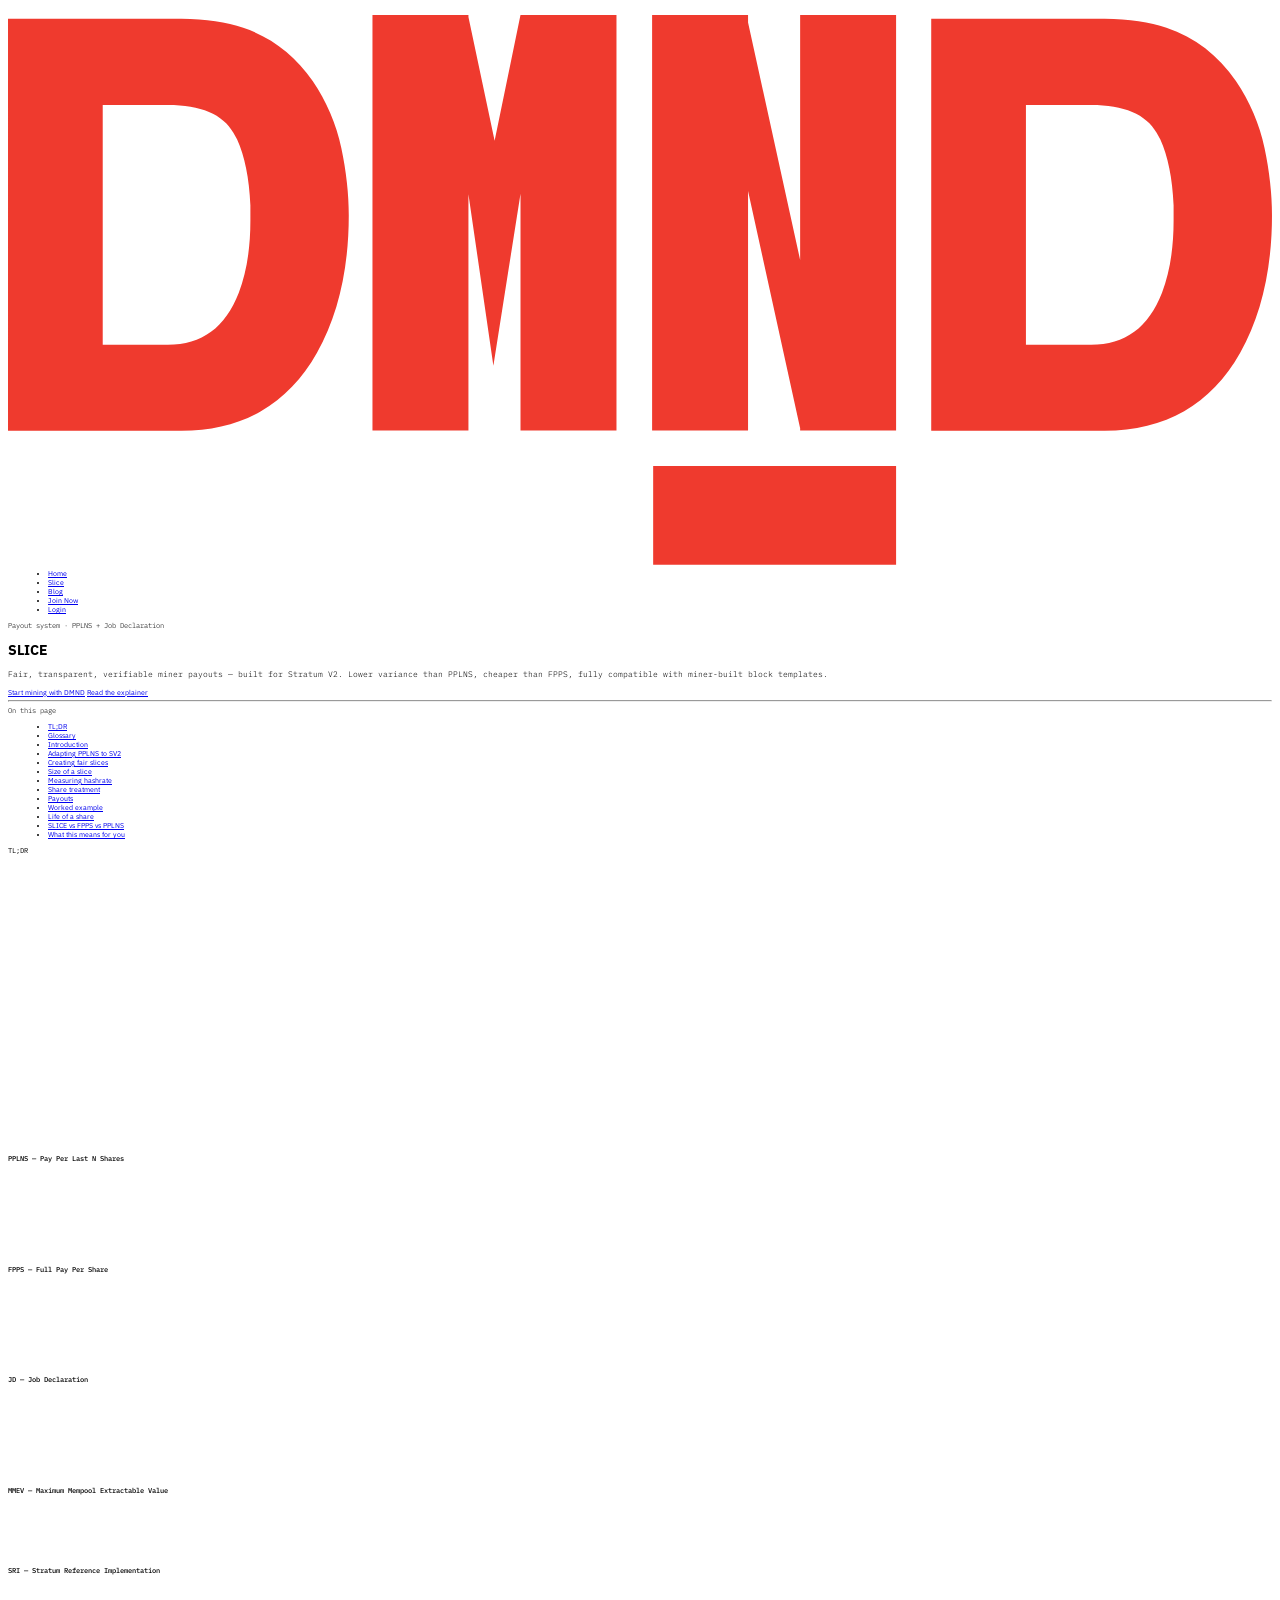
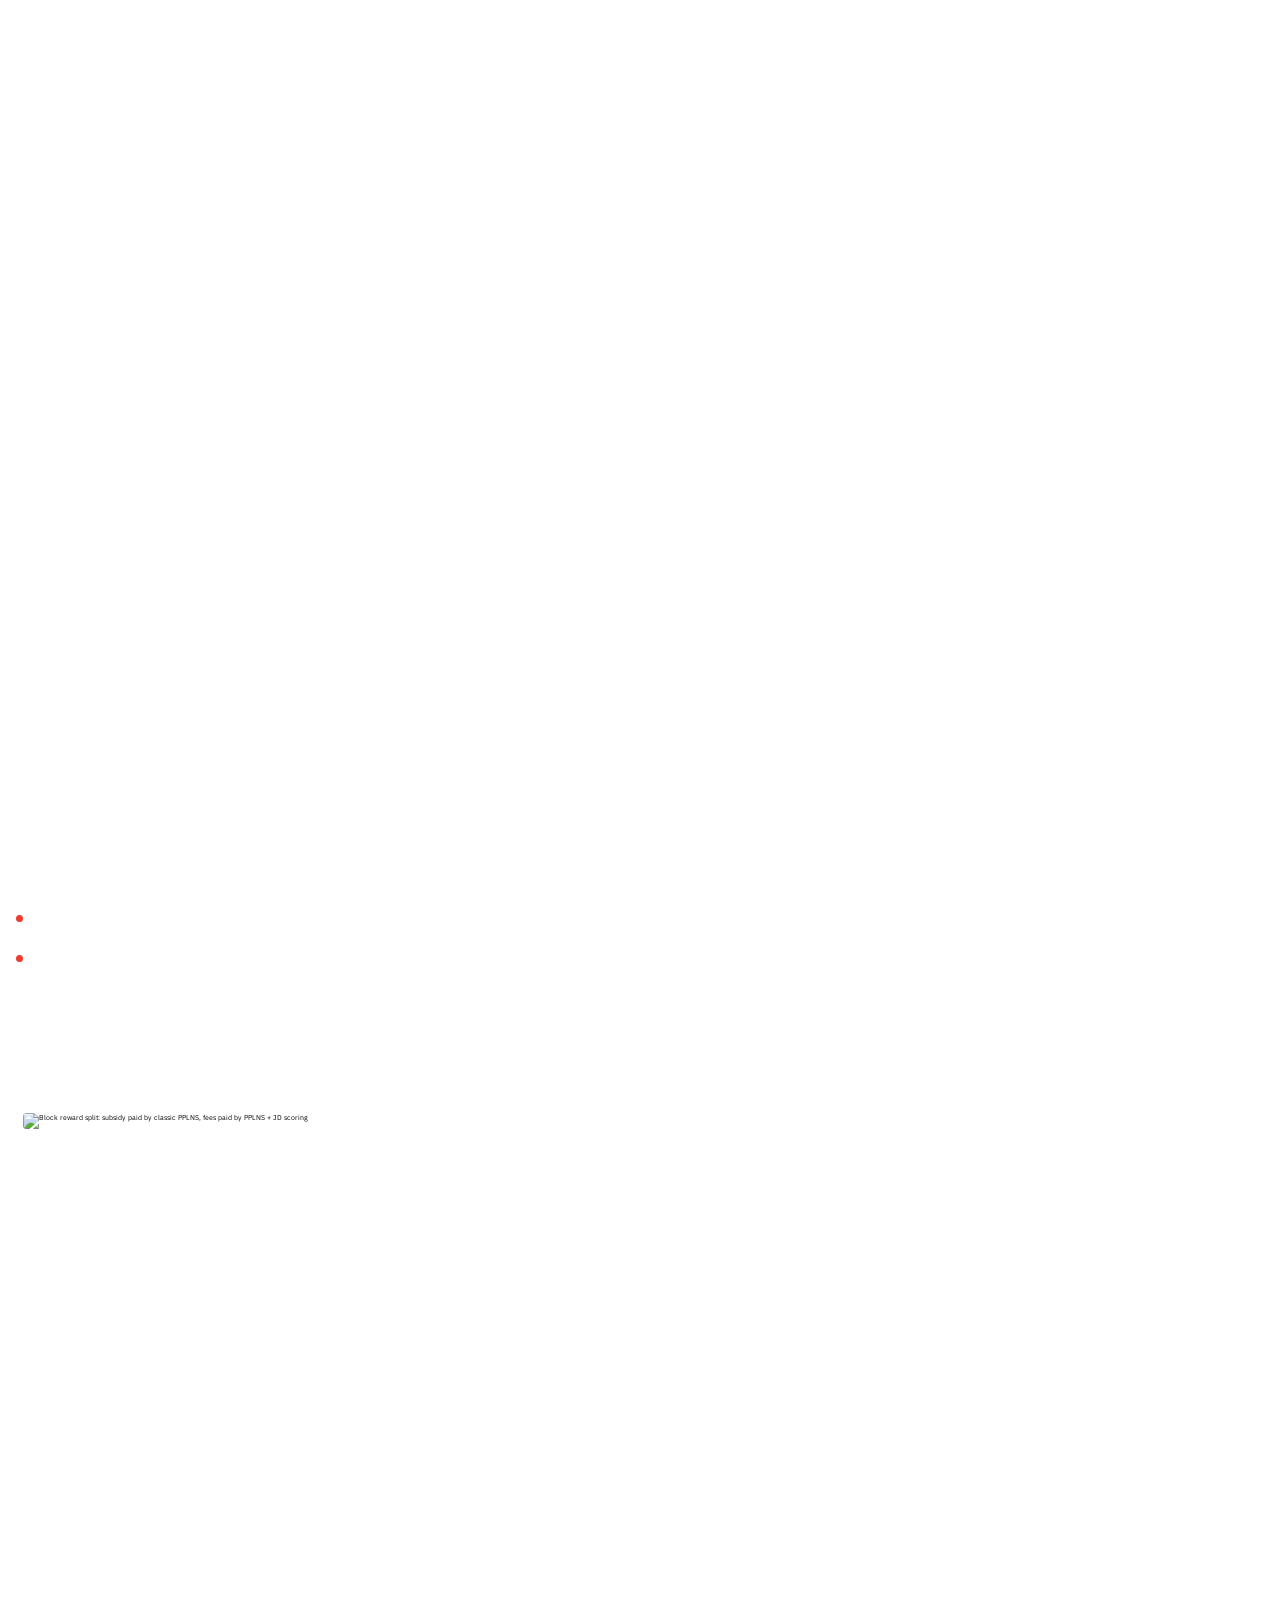
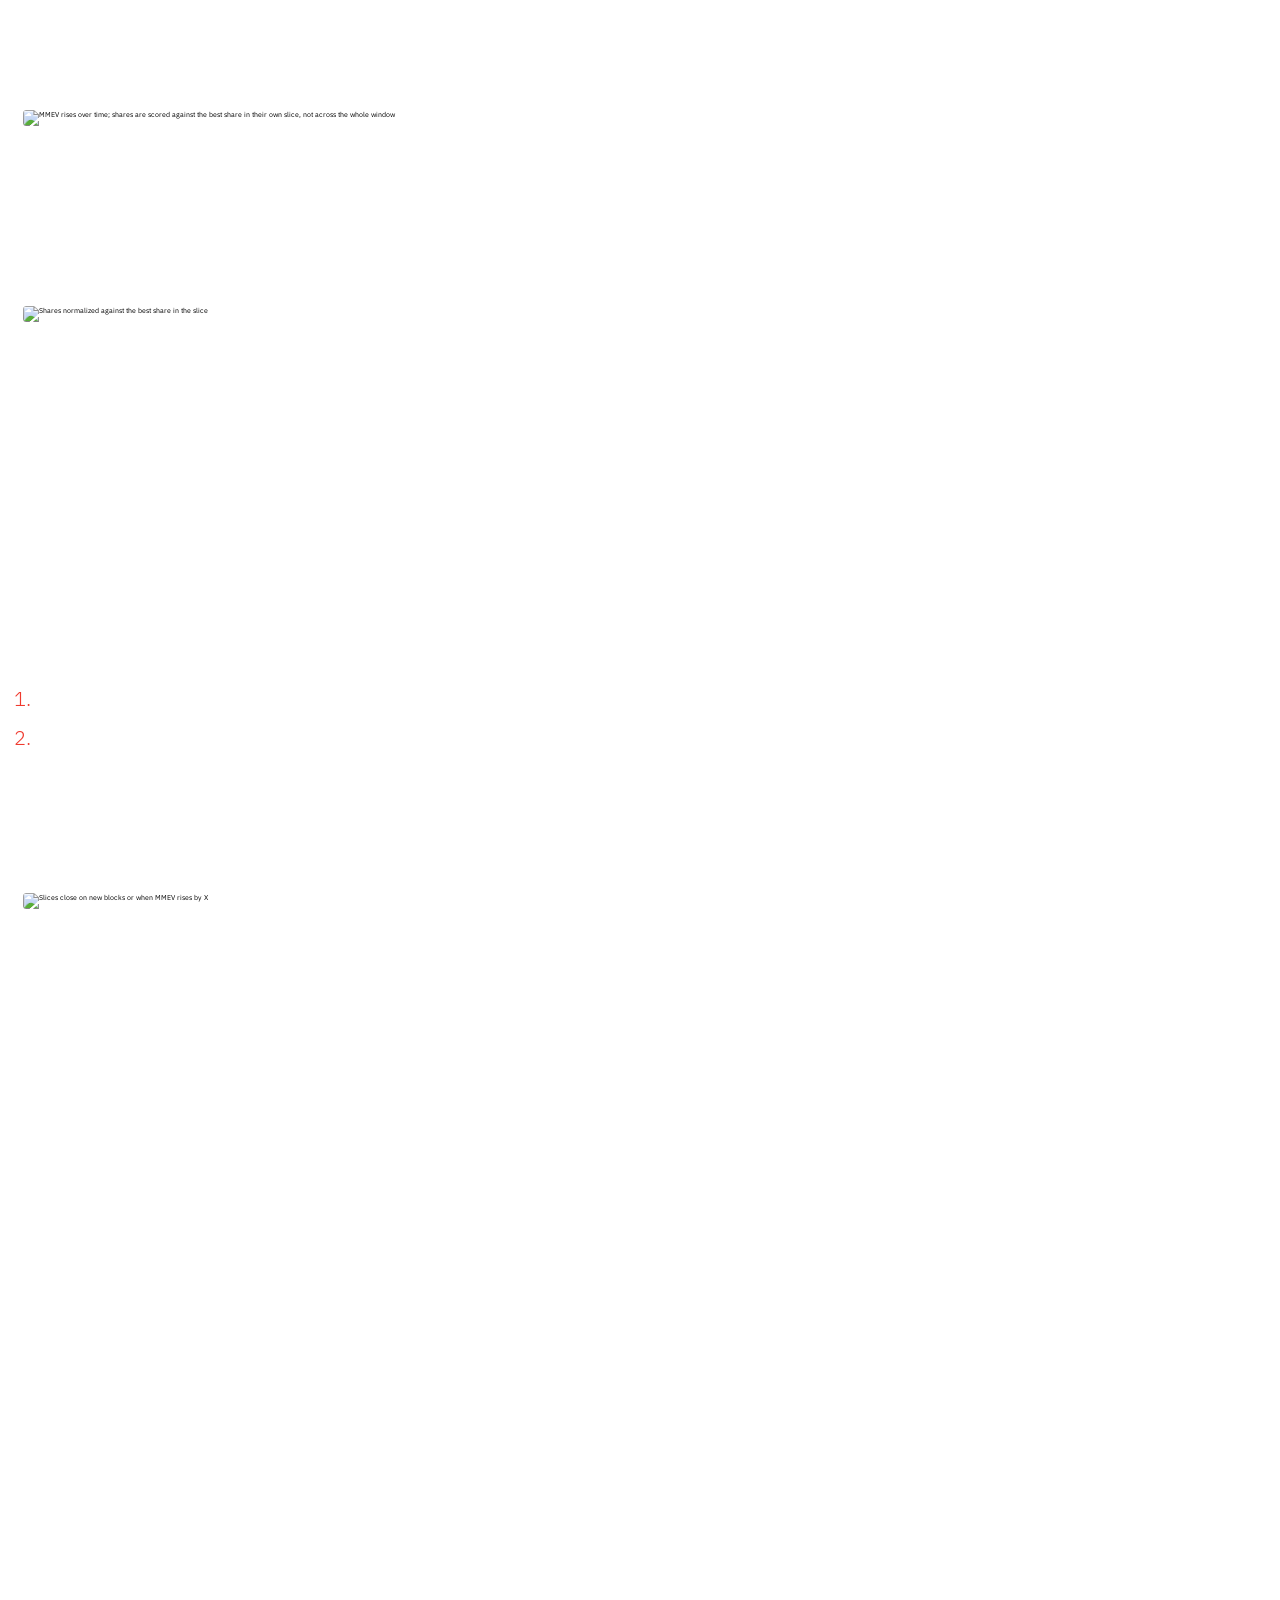
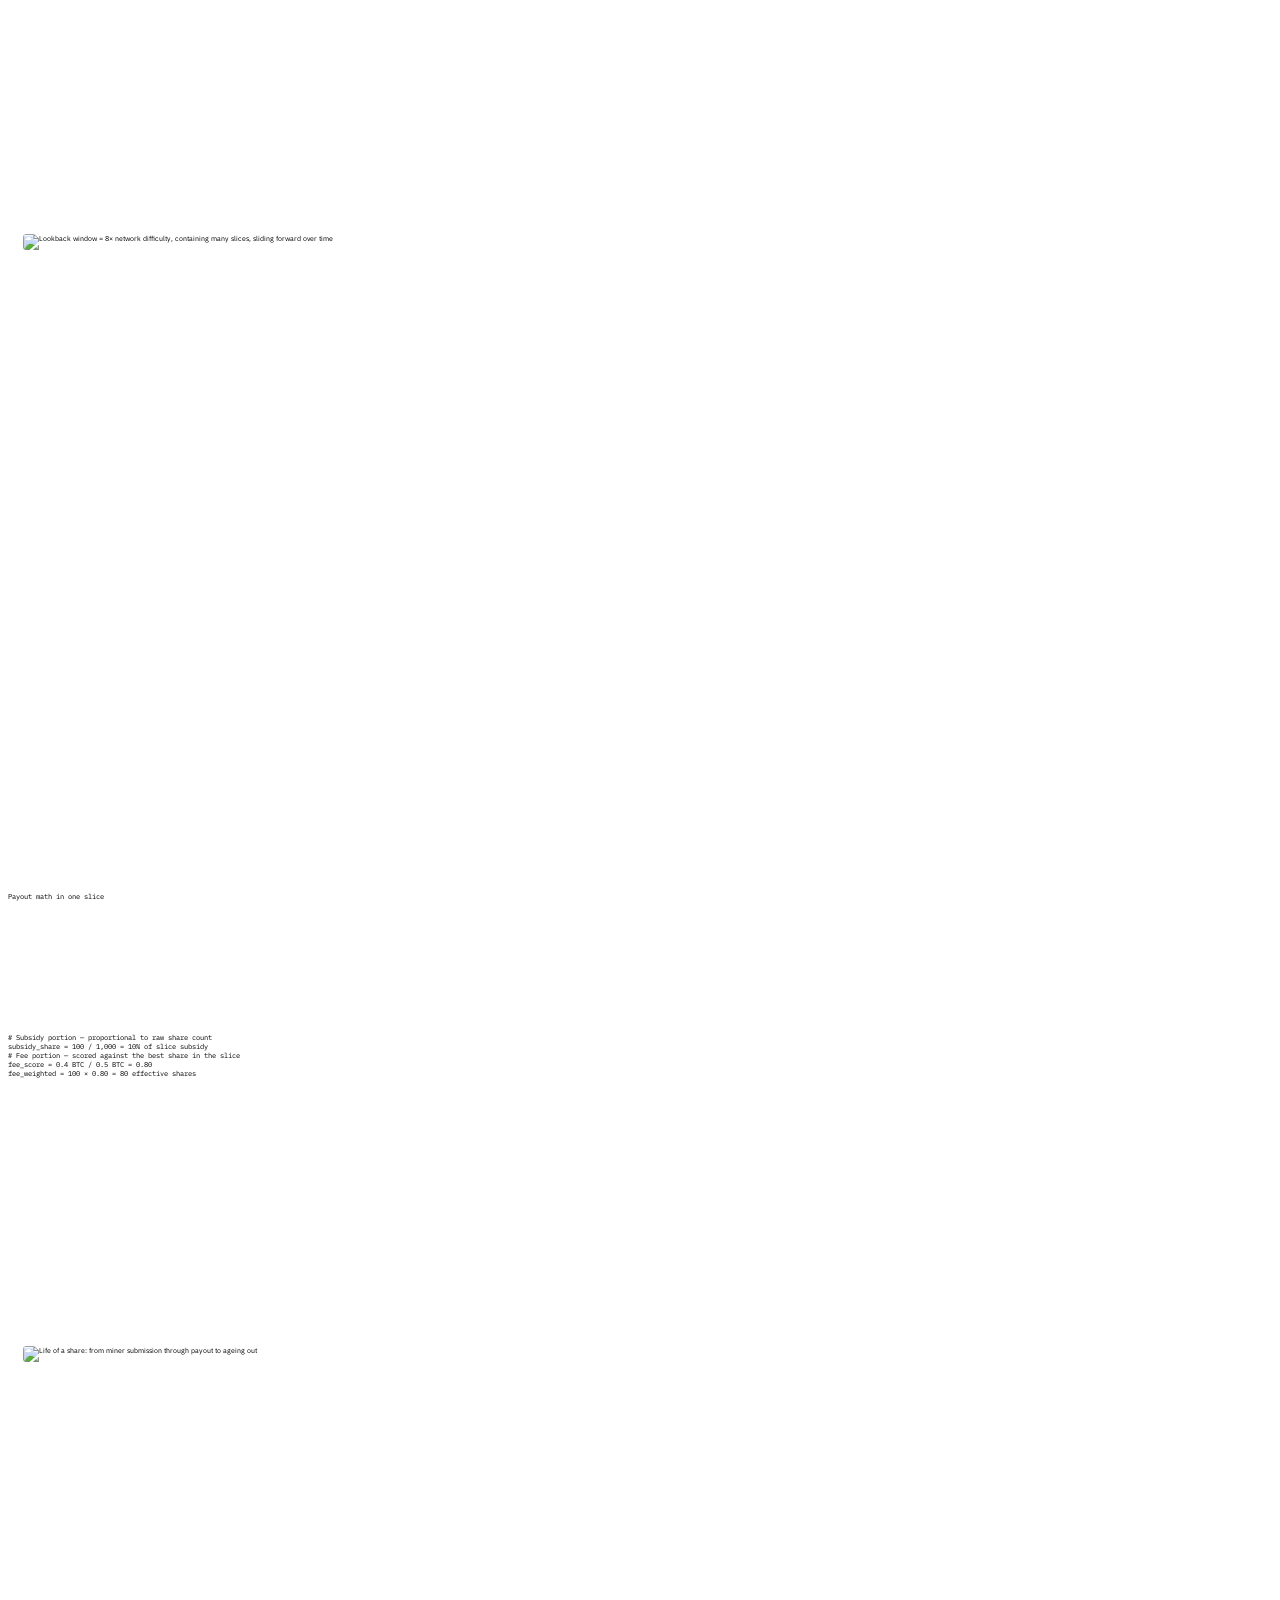
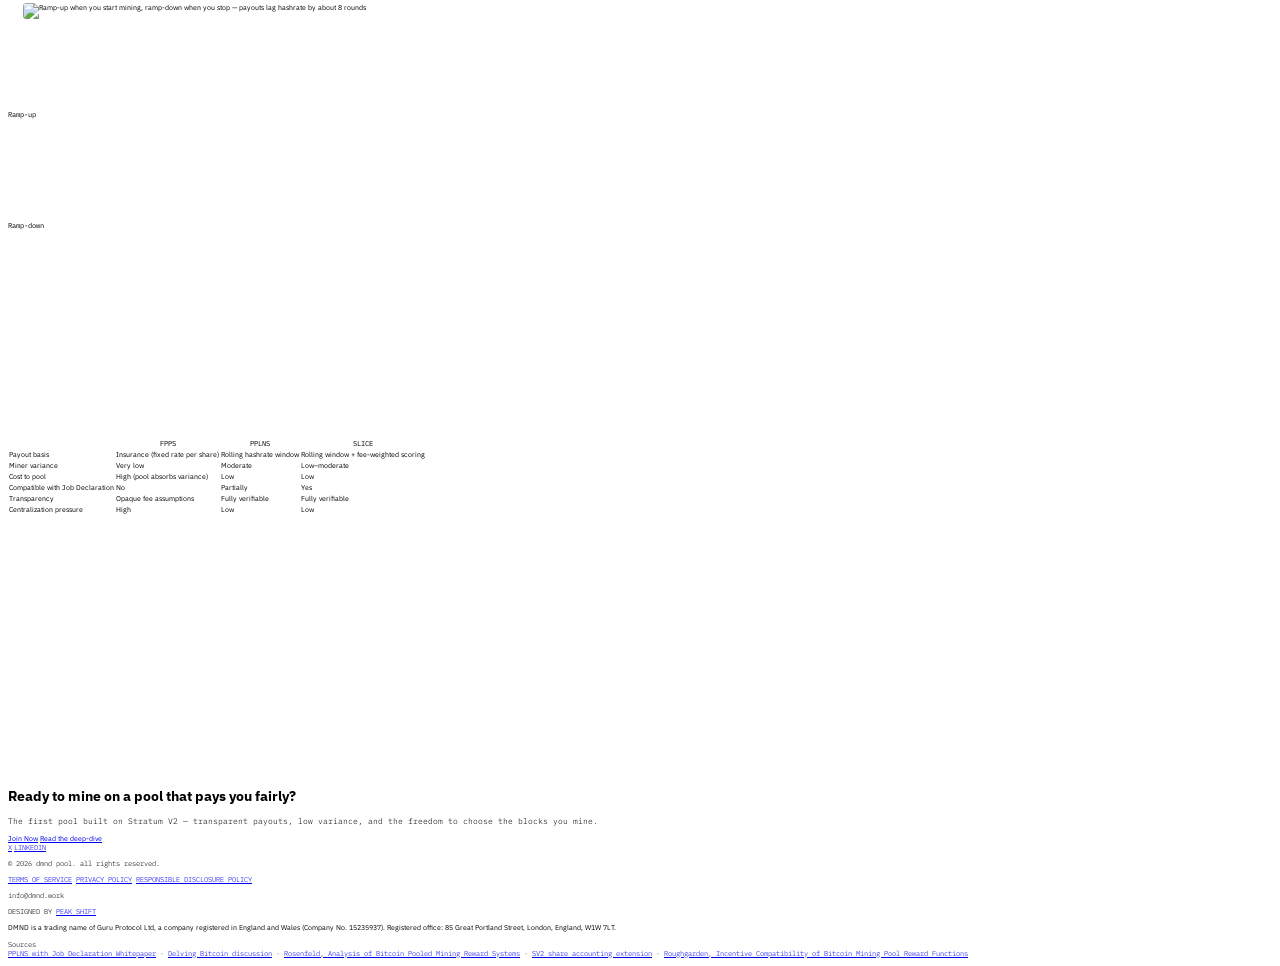
==== index.html @ 01c52e32 "updated to be more like the rest of the site" ====
<!DOCTYPE html>
<html lang="en">
  <head>
    <meta charset="utf-8" />
    <meta name="viewport" content="width=device-width, initial-scale=1" />
    <title>SLICE — Fair, transparent, verifiable miner payouts | DMND</title>
    <meta name="description" content="SLICE is DMND's payout system for Stratum V2. It splits block rewards into subsidy (paid by PPLNS on hashrate) and fees (paid by PPLNS + Job Declaration scoring) — so miners are rewarded for the value of the block they build, not just the work." />
    <meta name="keywords" content="SLICE, PPLNS, Job Declaration, Stratum V2, Bitcoin mining pool, DMND, mining payout, PPLNS+JD" />

    <!-- Open Graph -->
    <meta property="og:title" content="SLICE — Fair, transparent, verifiable miner payouts" />
    <meta property="og:description" content="A mining pool payout system built for Stratum V2. Lower variance than PPLNS, cheaper than FPPS, and fully compatible with miner-built block templates." />
    <meta property="og:image" content="https://storage.ghost.io/c/8f/fc/8ffc4c5e-fd08-45c1-9a1c-d73a3116a148/content/images/2026/08/image-1-block-reward-split.png" />
    <meta property="og:url" content="https://www.dmnd.work/slice.html" />
    <meta property="og:type" content="article" />
    <meta name="twitter:card" content="summary_large_image" />
    <link rel="canonical" href="https://www.dmnd.work/slice.html" />

    <!-- Favicons -->
    <link href="assets/img/favicon-48x48.png" rel="icon" />

    <!-- Google Fonts -->
    <link rel="preconnect" href="https://fonts.googleapis.com" />
    <link rel="preconnect" href="https://fonts.gstatic.com" crossorigin />
    <link
      href="https://fonts.googleapis.com/css2?family=IBM+Plex+Mono:wght@100;200;300;400;500;600;700&family=IBM+Plex+Sans:ital,wght@0,100..700;1,100..700&display=swap"
      rel="stylesheet"
    />

    <script src="https://cdn.tailwindcss.com"></script>
    <script>
      tailwind.config = {
        theme: {
          screens: {
            w1: "1440px",
            w4: "2056px",
            untildashcut: { max: "1600px" },
            afterdashcut: "1601px",
            untildesktop: { max: "1024px" },
            "from-dash": { max: "1043px" },
            untilmobile504: { max: "504px" },
            untilslicebreak836: { max: "836px" },
            untilslicebreak578: { max: "578px" },
          },
        },
      };
      document.addEventListener("DOMContentLoaded", function () {
        const burgerMenuButton = document.getElementById("burger-menu-button");
        const overlay = document.getElementById("burger-menu");
        burgerMenuButton?.addEventListener("click", function () {
          this.classList.toggle("close");
          overlay.classList.toggle("overlay");
        });

        // TOC scroll-spy
        const tocLinks = document.querySelectorAll("[data-toc] a");
        const sections = [...tocLinks]
          .map((a) => document.querySelector(a.getAttribute("href")))
          .filter(Boolean);
        function updateActive() {
          const y = window.scrollY + 200;
          let current = sections[0]?.id;
          for (const s of sections) {
            if (s.offsetTop <= y) current = s.id;
          }
          tocLinks.forEach((a) =>
            a.classList.toggle(
              "toc-active",
              a.getAttribute("href") === "#" + current
            )
          );
        }
        window.addEventListener("scroll", updateActive, { passive: true });
        updateActive();
      });
    </script>
    <style>
      html {
        font-size: 8px;
        scroll-behavior: smooth;
        scroll-padding-top: 20rem;
      }
      @media screen and (min-width: 1024px) and (max-width: 2056px) {
        html {
          font-size: 0.5556vw;
        }
      }
      @media screen and (min-width: 2056px) {
        html {
          font-size: 11.42px;
        }
      }
      @media screen and (max-width: 504px) {
        html {
          font-size: 1.5875vw;
        }
      }
      * { box-sizing: border-box; }
      .ibm-plex-mono-thin { font-family: "IBM Plex Mono", monospace; font-weight: 100; font-style: normal; }
      .ibm-plex-mono-extralight { font-family: "IBM Plex Mono", monospace; font-weight: 200; font-style: normal; }
      .ibm-plex-mono-light { font-family: "IBM Plex Mono", monospace; font-weight: 300; font-style: normal; }
      .ibm-plex-mono-regular { font-family: "IBM Plex Mono", monospace; font-weight: 400; font-style: normal; }
      .ibm-plex-mono-medium { font-family: "IBM Plex Mono", monospace; font-weight: 500; font-style: normal; }
      .ibm-plex-mono-semibold { font-family: "IBM Plex Mono", monospace; font-weight: 600; font-style: normal; }
      .ibm-plex-mono-bold { font-family: "IBM Plex Mono", monospace; font-weight: 700; font-style: normal; }
      .ibm-plex-sans { font-family: "IBM Plex Sans", sans-serif; }

      /* Burger menu */
      #burger-menu-button {
        cursor: pointer; height: 4rem; width: 4rem; overflow: visible;
        position: relative; z-index: 2; display: none;
      }
      @media screen and (max-width: 620px) {
        #burger-menu-button { display: block; }
        #menu { display: none; }
      }
      #burger-menu-button span,
      #burger-menu-button span:before,
      #burger-menu-button span:after {
        background: #fff; display: block; height: 2px;
        opacity: 1; position: absolute; transition: 0.3s ease-in-out;
      }
      #burger-menu-button span:before, #burger-menu-button span:after { content: ""; }
      #burger-menu-button span:before { left: 0; top: -1.25rem; width: 4rem; }
      #burger-menu-button span { right: 0; top: 1.625rem; width: 4rem; }
      #burger-menu-button span:after { left: 0; top: 1.25rem; width: 4rem; }
      #burger-menu-button.close span:before { top: 0; transform: rotate(90deg); width: 4rem; }
      #burger-menu-button.close span { transform: rotate(-45deg); top: 13px; width: 4rem; }
      #burger-menu-button.close span:after { top: 0; left: 0; transform: rotate(90deg); opacity: 0; width: 0; }
      #burger-menu {
        z-index: 1; min-width: 100%; min-height: 100%;
        position: fixed; top: 0; height: 0; visibility: hidden; opacity: 0;
        text-align: center; padding-top: 3.25rem; transition: all 0.3s ease-in-out;
      }
      #burger-menu.overlay {
        visibility: visible; opacity: 1; padding-top: 12rem; background: rgba(0, 0, 0, 0.8);
      }

      /* Prose (article) */
      .prose h2 {
        font-family: "IBM Plex Sans", sans-serif;
        font-weight: 300;
        font-size: 6rem;
        line-height: 105%;
        letter-spacing: -0.03em;
        color: #fff;
        margin-top: 12rem;
        margin-bottom: 4rem;
        scroll-margin-top: 20rem;
      }
      .prose h2:first-child { margin-top: 0; }
      .prose h3 {
        font-family: "IBM Plex Sans", sans-serif;
        font-weight: 400;
        font-size: 3.5rem;
        line-height: 110%;
        color: #fff;
        margin-top: 6rem;
        margin-bottom: 2rem;
      }
      .prose p {
        font-family: "IBM Plex Sans", sans-serif;
        font-weight: 300;
        color: rgba(255,255,255,0.7);
        font-size: 2.75rem;
        line-height: 155%;
        margin-bottom: 3rem;
      }
      .prose p strong, .prose li strong { color: #fff; font-weight: 500; }
      .prose p em, .prose li em { color: #fff; font-style: italic; }
      .prose ul, .prose ol {
        margin-bottom: 3rem;
        padding-left: 4rem;
        color: rgba(255,255,255,0.7);
      }
      .prose li {
        font-family: "IBM Plex Sans", sans-serif;
        font-weight: 300;
        font-size: 2.75rem;
        line-height: 155%;
        margin-bottom: 1.25rem;
      }
      .prose ::marker { color: #EF3A2E; }
      .prose a { color: #EF3A2E; text-decoration: underline; text-decoration-color: rgba(239,58,46,0.4); }
      .prose a:hover { text-decoration-color: #EF3A2E; }

      /* Figures */
      .prose figure {
        margin: 6rem 0;
        background: #fff;
        border-radius: 1.5rem;
        padding: 2rem;
        border: 0.125rem solid rgba(255,255,255,0.1);
      }
      .prose figure img { display: block; width: 100%; height: auto; border-radius: 0.5rem; }
      .prose figure figcaption {
        font-family: "IBM Plex Mono", monospace;
        font-weight: 300;
        font-size: 1.75rem;
        color: rgba(255,255,255,0.5);
        text-align: center;
        margin-top: 2.5rem;
        letter-spacing: 0.02em;
      }

      /* TOC scroll-spy active */
      .toc-active {
        color: #EF3A2E !important;
        border-left-color: #EF3A2E !important;
      }
    </style>
  </head>
  <body class="relative ibm-plex-sans mx-auto w-full bg-black w4:w-[2056px]">

    <!-- NAV (matches index.html exactly) -->
    <nav class="relative z-20 flex justify-between items-center w-full pt-[8.5rem] max-w-[163.875rem] mx-auto">
      <a href="index.html" class="px-[3rem]">
        <svg class="h-[6.5rem]" viewBox="0 0 103 45" fill="none" xmlns="http://www.w3.org/2000/svg" style="position: relative; top: 1rem">
          <path d="M24.8279 5.38651C23.3922 3.28993 21.4881 1.82737 19.1677 1.04224C17.8247 0.585404 16.1329 0.338749 14.1277 0.309219H0V33.8805H14.1277C16.5913 33.8805 18.7717 33.3455 20.6102 32.2911C22.4553 31.2333 23.9904 29.63 25.1784 27.5265C26.8972 24.4641 27.7684 20.6896 27.7684 16.3106C27.7684 14.5823 27.5645 12.741 27.1601 10.8373C26.7472 8.89354 25.9637 7.06099 24.8279 5.38824V5.38651ZM19.7508 15.4768C19.7508 15.8659 19.7508 16.2915 19.7508 16.7674C19.7508 19.0342 19.4323 21.0057 18.8071 22.6264C17.7017 25.4751 15.8111 26.8612 13.0256 26.8612H7.71765V7.32849H13.0256C15.7083 7.32849 17.5063 8.0893 18.3656 9.58834C18.4769 9.78462 18.578 9.96527 18.6723 10.1355C19.2891 11.4938 19.6497 13.283 19.7491 15.4768H19.7508Z" fill="#EF3A2E"/>
          <path d="M102.392 10.8371C101.979 8.89343 101.195 7.06088 100.06 5.38814C98.6239 3.29157 96.7198 1.829 94.3994 1.04387C93.0564 0.587037 91.3646 0.340381 89.3594 0.310852H75.2317V33.8804H89.3594C91.8229 33.8804 94.0034 33.3454 95.8419 32.291C97.687 31.2332 99.2238 29.6299 100.41 27.5264C102.129 24.464 103 20.6895 103 16.3105C103 14.5821 102.796 12.7409 102.392 10.8371ZM94.9825 15.4767C94.9825 15.8658 94.9825 16.2914 94.9825 16.7673C94.9825 19.0341 94.664 21.0056 94.0388 22.6263C92.9334 25.475 91.0428 26.8611 88.2573 26.8611H82.9493V7.32838H88.2573C90.94 7.32838 92.7379 8.08919 93.5973 9.58824C93.7086 9.78452 93.8097 9.96517 93.904 10.1354C94.5208 11.4937 94.8814 13.2829 94.9808 15.4767H94.9825Z" fill="#EF3A2E"/>
          <path d="M64.55 19.9652L60.3053 0.614902V0H52.4866V33.8509H60.3053V14.3338L64.5399 33.639H64.55V33.8509H72.3688V0H64.55V19.9652Z" fill="#EF3A2E"/>
          <path d="M72.3688 36.7484H52.5725V44.8081H72.3688V36.7484Z" fill="#EF3A2E"/>
          <path d="M41.7627 0.0173701H41.7559L39.653 10.2536L37.5197 0.16849V0H29.6992V33.8509H37.5197V14.5996L39.5519 28.5808L41.7627 14.5648V33.8509H49.5831V0H41.7627V0.0173701Z" fill="#EF3A2E"/>
        </svg>
      </a>
      <ul id="menu" class="flex mx-[3rem] px-[3.5rem] bg-[#D9D9D9]/10 border-[0.125rem] border-white/20 backdrop-blur-sm rounded-full">
        <li class="px-[2.25rem] py-[1.5rem] text-[2rem] text-white/50 hover:text-white"><a href="index.html">Home</a></li>
        <li class="px-[2.25rem] py-[1.5rem] text-[2rem] text-white"><a href="slice.html">Slice</a></li>
        <li class="px-[2.25rem] py-[1.5rem] text-[2rem] text-white/50 hover:text-white"><a href="https://blog.dmnd.work/">Blog</a></li>
        <li class="px-[2.25rem] py-[1.5rem] text-[2rem] text-white/50 hover:text-white"><a href="https://join.dmnd.work">Join Now</a></li>
        <li class="px-[2.25rem] py-[1.5rem] text-[2rem] text-white/50 hover:text-white"><a href="https://dashboard.dmnd.work">Login</a></li>
      </ul>
      <div class="px-[12rem] untildesktop:hidden"></div>
      <div class="px-[3rem] mr-[2rem]" id="burger-menu-button"><span></span></div>
      <div id="burger-menu">
        <ul>
          <li class="block px-[2.25rem] py-[1.5rem] text-white/80 hover:text-white text-[4rem]"><a href="index.html">Home</a></li>
          <li class="block px-[2.25rem] py-[1.5rem] text-white text-[4rem]"><a href="slice.html">Slice</a></li>
          <li class="block px-[2.25rem] py-[1.5rem] text-white/80 hover:text-white text-[4rem]"><a href="https://blog.dmnd.work/">Blog</a></li>
          <li class="block px-[2.25rem] py-[1.5rem] text-white/80 hover:text-white text-[4rem]"><a href="https://join.dmnd.work">Join Now</a></li>
          <li class="block px-[2.25rem] py-[1.5rem] text-white/80 hover:text-white text-[4rem]"><a href="https://dashboard.dmnd.work">Login</a></li>
        </ul>
      </div>
    </nav>

    <!-- HERO -->
    <div class="relative">
      <div class="absolute inset-0 pointer-events-none" style="background: radial-gradient(ellipse 60% 50% at 50% 0%, rgba(239,58,46,0.18), transparent 70%);"></div>

      <div class="relative pt-[15rem] pb-[10rem] px-[3rem] text-center max-w-[160.5625rem] mx-auto">
        <div class="inline-block ibm-plex-mono-light uppercase text-[1.75rem] tracking-[0.15em] text-[#EF3A2E] border border-[#EF3A2E]/40 bg-[#EF3A2E]/10 rounded-full px-[2.5rem] py-[1rem] mb-[5rem]">
          Payout system · PPLNS + Job Declaration
        </div>
        <h1 class="text-white font-light text-[18rem] untildesktop:text-[12rem] untilmobile504:text-[10rem] tracking-[-0.05em] leading-[100%]">
          SLICE
        </h1>
        <h3 class="ibm-plex-mono-light uppercase text-white/70 text-[2.75rem] leading-[130%] mt-[5rem] max-w-[96rem] mx-auto">
          Fair, transparent, verifiable miner payouts — built for Stratum V2. Lower variance than PPLNS, cheaper than FPPS, fully compatible with miner-built block templates.
        </h3>
        <div class="flex justify-center items-center flex-wrap gap-[2.5rem] mt-[8rem]">
          <a href="https://join.dmnd.work" class="whitespace-nowrap px-[6rem] py-[1.5rem] bg-[#EF3A2E] rounded-full text-[2.75rem] text-white">Start mining with DMND</a>
          <a href="#tldr" class="whitespace-nowrap px-[6rem] py-[1.5rem] border-[0.125rem] border-white/20 rounded-full text-[2.75rem] text-white">Read the explainer</a>
        </div>
      </div>
      <hr class="mx-auto max-w-[153.5625rem] h-[0.125rem] border-0 bg-gradient-to-r from-transparent via-white/30 to-transparent" />
    </div>

    <!-- CONTENT: sidebar TOC + article -->
    <div class="max-w-[160.5625rem] mx-auto px-[3rem] pt-[12rem] pb-[15rem] flex gap-[6rem] untildesktop:flex-col">

      <!-- STICKY TOC -->
      <aside class="w-[40rem] shrink-0 untildesktop:hidden" data-toc>
        <div class="sticky top-[6rem]">
          <div class="ibm-plex-mono-light uppercase text-[1.5rem] tracking-[0.15em] text-white/40 mb-[2rem] px-[2rem]">On this page</div>
          <ul class="border-l border-white/15">
            <li><a href="#tldr" class="block px-[2rem] py-[1rem] text-[1.75rem] text-white/50 hover:text-white border-l-[0.25rem] border-transparent -ml-[0.125rem]">TL;DR</a></li>
            <li><a href="#glossary" class="block px-[2rem] py-[1rem] text-[1.75rem] text-white/50 hover:text-white border-l-[0.25rem] border-transparent -ml-[0.125rem]">Glossary</a></li>
            <li><a href="#intro" class="block px-[2rem] py-[1rem] text-[1.75rem] text-white/50 hover:text-white border-l-[0.25rem] border-transparent -ml-[0.125rem]">Introduction</a></li>
            <li><a href="#adapting" class="block px-[2rem] py-[1rem] text-[1.75rem] text-white/50 hover:text-white border-l-[0.25rem] border-transparent -ml-[0.125rem]">Adapting PPLNS to SV2</a></li>
            <li><a href="#fair-slices" class="block px-[2rem] py-[1rem] text-[1.75rem] text-white/50 hover:text-white border-l-[0.25rem] border-transparent -ml-[0.125rem]">Creating fair slices</a></li>
            <li><a href="#slice-size" class="block px-[2rem] py-[1rem] text-[1.75rem] text-white/50 hover:text-white border-l-[0.25rem] border-transparent -ml-[0.125rem]">Size of a slice</a></li>
            <li><a href="#measuring" class="block px-[2rem] py-[1rem] text-[1.75rem] text-white/50 hover:text-white border-l-[0.25rem] border-transparent -ml-[0.125rem]">Measuring hashrate</a></li>
            <li><a href="#share-treatment" class="block px-[2rem] py-[1rem] text-[1.75rem] text-white/50 hover:text-white border-l-[0.25rem] border-transparent -ml-[0.125rem]">Share treatment</a></li>
            <li><a href="#payouts" class="block px-[2rem] py-[1rem] text-[1.75rem] text-white/50 hover:text-white border-l-[0.25rem] border-transparent -ml-[0.125rem]">Payouts</a></li>
            <li><a href="#example" class="block px-[2rem] py-[1rem] text-[1.75rem] text-white/50 hover:text-white border-l-[0.25rem] border-transparent -ml-[0.125rem]">Worked example</a></li>
            <li><a href="#lifecycle" class="block px-[2rem] py-[1rem] text-[1.75rem] text-white/50 hover:text-white border-l-[0.25rem] border-transparent -ml-[0.125rem]">Life of a share</a></li>
            <li><a href="#compare" class="block px-[2rem] py-[1rem] text-[1.75rem] text-white/50 hover:text-white border-l-[0.25rem] border-transparent -ml-[0.125rem]">SLICE vs FPPS vs PPLNS</a></li>
            <li><a href="#practical" class="block px-[2rem] py-[1rem] text-[1.75rem] text-white/50 hover:text-white border-l-[0.25rem] border-transparent -ml-[0.125rem]">What this means for you</a></li>
          </ul>
        </div>
      </aside>

      <!-- ARTICLE -->
      <article class="prose flex-1 min-w-0 max-w-[110rem]">

        <!-- TL;DR CARD -->
        <div id="tldr" class="scroll-mt-[20rem] relative rounded-[1.5rem] border-[0.125rem] border-white/20 bg-[#3A2E54]/28 p-[4rem] border-l-[0.5rem] border-l-[#EF3A2E]">
          <div class="ibm-plex-mono-regular uppercase text-[1.75rem] tracking-[0.15em] text-[#EF3A2E] mb-[2rem]">TL;DR</div>
          <p class="text-white font-light text-[2.75rem] leading-[145%] m-0">
            SLICE is a mining pool payout system built for Stratum V2. It splits each block reward into two parts: the <strong class="text-white font-medium">subsidy</strong> is paid by classic PPLNS on hashrate alone, while the <strong class="text-white font-medium">fees</strong> are paid by PPLNS with Job Declaration scoring — so miners are compensated for the <em class="text-white">value</em> of the block they built, not just the work. Slicing the lookback window into short time-boxed slices removes the unfairness of comparing shares submitted hours apart.
          </p>
        </div>

        <!-- GLOSSARY -->
        <h2 id="glossary">Glossary</h2>
        <div class="rounded-[1.5rem] border-[0.125rem] border-white/20 bg-[#3A2E54]/28 p-[4rem]">
          <div class="mb-[3rem]">
            <div class="ibm-plex-mono-medium text-[#EF3A2E] text-[2.25rem]">PPLNS <span class="text-white/40 font-light">— Pay Per Last N Shares</span></div>
            <p class="mt-[1rem] mb-0">A payout method where the pool pays miners based on their share of hashrate contributed inside a rolling lookback window of the last N shares.</p>
          </div>
          <div class="mb-[3rem]">
            <div class="ibm-plex-mono-medium text-[#EF3A2E] text-[2.25rem]">FPPS <span class="text-white/40 font-light">— Full Pay Per Share</span></div>
            <p class="mt-[1rem] mb-0">A payout method where the pool pays each share at a fixed rate (subsidy + expected fees), acting as an insurer that absorbs variance. Expensive to operate and centralizing.</p>
          </div>
          <div class="mb-[3rem]">
            <div class="ibm-plex-mono-medium text-[#EF3A2E] text-[2.25rem]">JD <span class="text-white/40 font-light">— Job Declaration</span></div>
            <p class="mt-[1rem] mb-0">A Stratum V2 feature that lets miners construct their own block templates using their own node, instead of accepting a template pushed by the pool.</p>
          </div>
          <div class="mb-[3rem]">
            <div class="ibm-plex-mono-medium text-[#EF3A2E] text-[2.25rem]">MMEV <span class="text-white/40 font-light">— Maximum Mempool Extractable Value</span></div>
            <p class="mt-[1rem] mb-0">The highest total fee value a block could possibly capture from the mempool at a given moment.</p>
          </div>
          <div>
            <div class="ibm-plex-mono-medium text-[#EF3A2E] text-[2.25rem]">SRI <span class="text-white/40 font-light">— Stratum Reference Implementation</span></div>
            <p class="mt-[1rem] mb-0">The FOSS reference implementation of Stratum V2.</p>
          </div>
        </div>

        <!-- INTRO -->
        <h2 id="intro">Introduction</h2>
        <p>DMND Pool is the first pool to use Stratum V2, a protocol developed over the past five years by FOSS developers in the Bitcoin space, primarily the Stratum Reference Implementation (SRI) team. Stratum V2's goal is to decentralize Bitcoin — specifically mining and pooled mining — by fixing the wrong turn Stratum V1 took when it shifted block template creation from miners to pool operators.</p>
        <p>But decentralizing pooled mining is a two-front problem. Full Pay Per Share (FPPS) has quietly centralized the network at the economic layer: today a handful of pools decide which transactions get mined. Even with universal Stratum V2 adoption, FPPS-style incentives would still push the industry toward centralization.</p>
        <p>SLICE is a mining pool payment system designed to close the economic gap. It's engineered to work alongside Stratum V2's technical design, so both centralization vectors — technical and economic — are addressed together. Fair, transparent, low variance, and aligned with decentralization.</p>

        <!-- ADAPTING -->
        <h2 id="adapting">SLICE: adapting PPLNS to Stratum V2</h2>
        <p>For a pool trying to decentralize, PPLNS is one of the best options available. It's transparent, easy to verify, cheap to operate — it's an actual payout, not an insurance product like FPPS — and it distributes rewards proportionally to hashrate contributed.</p>
        <p>But PPLNS wasn't built for Stratum V2. It assumes every miner is working on the same block template, so it has no way to reward a miner who chose to build a <em>better</em> block than their neighbour. That's the Achilles heel, and it gets worse as fees become a larger share of block revenue.</p>
        <p>SLICE fixes this by splitting each block reward in two:</p>
        <ul>
          <li><strong>Block subsidy</strong> — distributed by classic PPLNS, based purely on hashrate contributed inside the lookback window.</li>
          <li><strong>Transaction fees</strong> — distributed by PPLNS <em>plus</em> Job Declaration scoring, so each share is weighted by both its hashrate and the fee value of the template it was mining against.</li>
        </ul>
        <p>Because the fee portion uses Stratum V2's Job Declarator, SLICE is also called PPLNS+JD.</p>
        <figure>
          <img src="https://storage.ghost.io/c/8f/fc/8ffc4c5e-fd08-45c1-9a1c-d73a3116a148/content/images/2026/08/image-1-block-reward-split.png" alt="Block reward split: subsidy paid by classic PPLNS, fees paid by PPLNS + JD scoring" loading="lazy" />
          <figcaption>Subsidy rewards work. Fees reward valuable work.</figcaption>
        </figure>

        <!-- FAIR SLICES -->
        <h2 id="fair-slices">Creating fair slices</h2>
        <p>Splitting the reward isn't enough on its own. If we scored every share inside the lookback window against the same fee benchmark, we'd punish earlier shares for something they had no control over: fewer transactions in the mempool when they were submitted.</p>
        <p>The mempool is not static. New transactions arrive constantly, often at higher fee rates than the ones already there. A share submitted at 10:00 has access to a mempool that literally could not have existed at 09:55. Scoring both against the same maximum-fee benchmark would penalise the 09:55 share for time travel it couldn't do. This is the same failure mode that sank older systems like SCORE.</p>
        <p>The fix is to divide the lookback window into short slices of time. Inside each slice, every share is scored against the highest-value share in that slice — the assumption being that within a short enough window, everyone had roughly the same opportunity to build a valuable template. The benchmark (MMEV) keeps climbing as new high-fee transactions land, so the incentive to construct the best possible block is continuous.</p>
        <figure>
          <img src="https://storage.ghost.io/c/8f/fc/8ffc4c5e-fd08-45c1-9a1c-d73a3116a148/content/images/2026/08/image-3-mmev-curve.png" alt="MMEV rises over time; shares are scored against the best share in their own slice, not across the whole window" loading="lazy" />
          <figcaption>MMEV rises over time. Each share is scored against the best in its own slice — not across the whole window.</figcaption>
        </figure>
        <p>Within any single slice, that scoring looks like this — the best share sets the benchmark at 1.0 and every other share is graded against it:</p>
        <figure>
          <img src="https://storage.ghost.io/c/8f/fc/8ffc4c5e-fd08-45c1-9a1c-d73a3116a148/content/images/2026/08/image-4-share-normalization.png" alt="Shares normalized against the best share in the slice" loading="lazy" />
          <figcaption>Shares are normalized against the best share in the slice.</figcaption>
        </figure>
        <p>This is what makes SLICE fair not just across miners, but across time. It's the ingredient that lets Job Declaration work without punishing anyone for the clock.</p>

        <!-- SIZE OF A SLICE -->
        <h2 id="slice-size">The size of a slice</h2>
        <p>A slice ends and a new one begins when either of the following happens:</p>
        <ol>
          <li>A new block is found — the current slice closes.</li>
          <li>MMEV increases by a threshold X — the current slice closes and a new one waits until MMEV rises by another X.</li>
        </ol>
        <p>The pool chooses X. Smaller X means more slices, which means finer-grained fairness. Slice length is dynamic and driven by real mempool activity, not a fixed clock.</p>
        <figure>
          <img src="https://storage.ghost.io/c/8f/fc/8ffc4c5e-fd08-45c1-9a1c-d73a3116a148/content/images/2026/08/image-2-slice-timeline.png" alt="Slices close on new blocks or when MMEV rises by X" loading="lazy" />
          <figcaption>Slices close on new blocks or when MMEV rises by X.</figcaption>
        </figure>
        <p>Each slice contains all the shares submitted during that period. Every share has a difficulty attached, which tells the pool how much work it represents. The total difficulty across all shares is the "size" of the slice.</p>

        <!-- MEASURING HASHRATE - callout -->
        <h2 id="measuring">A note on measuring hashrate</h2>
        <div class="rounded-[1.5rem] border-[0.125rem] border-white/15 bg-white/[0.03] p-[4rem]">
          <p class="m-0 text-white/85">
            Nothing on Bitcoin — no machine, no farm, no pool, not even the network itself — has directly measurable hashrate. Hashrate is always <em class="text-white">inferred</em> from the shares submitted at a known difficulty. That's why every hashrate number fluctuates: it's a statistical estimate that gets better with more samples. Pools ask for many shares per minute specifically to smooth this out.
          </p>
          <p class="mt-[2.5rem] mb-0 text-white/70">
            <strong class="text-white">Quick sanity check:</strong> compare daily blocks to network hashrate on Glassnode or Coinmetrics — they track tightly over any two-week difficulty period, then jump at the adjustment.
          </p>
        </div>

        <!-- SHARE TREATMENT -->
        <h2 id="share-treatment">How SLICE treats shares</h2>
        <p>DMND Pool targets 6 shares per minute per client and adjusts each miner's pool difficulty dynamically to hit that rate.</p>
        <p>When a miner submits a share above their pool difficulty, it's added to the current slice — but <strong>every share is valued at the pool difficulty, not at the actual difficulty of the specific share it happened to be</strong>. This matters for fairness.</p>
        <p>Consider a miner who gets lucky and finds a block. The current network difficulty is above 110T, and DMND's lookback window covers 8× the network difficulty of work. If we counted the lucky share at its true difficulty, that single share would occupy an eighth of the entire window and vacuum up an eighth of all rewards — including rewards owed to other miners who did the same amount of actual work.</p>
        <figure>
          <img src="https://storage.ghost.io/c/8f/fc/8ffc4c5e-fd08-45c1-9a1c-d73a3116a148/content/images/2026/08/image-5-lookback-window.png" alt="Lookback window = 8× network difficulty, containing many slices, sliding forward over time" loading="lazy" />
          <figcaption>Lookback window = 8× the current network difficulty of work.</figcaption>
        </figure>
        <p>That's a windfall for one miner and a rip-off for everyone else. Valuing all shares at pool difficulty — including the winning one — keeps the system balanced.</p>

        <!-- PAYOUTS -->
        <h2 id="payouts">Payouts in SLICE</h2>
        <p>DMND's lookback window is 8× the current network difficulty of work. When a block is found, the pool walks back through recent slices until the accumulated difficulty reaches that threshold. If the boundary lands mid-slice, the whole slice is included — no share gets orphaned by rounding.</p>
        <p>Inside the window, shares pay out under the two-track rule: <strong>subsidy by hashrate, fees by hashrate weighted by fee score within the share's slice</strong>.</p>

        <!-- WORKED EXAMPLE -->
        <h2 id="example">A worked example</h2>
        <div class="rounded-[1.5rem] border-[0.125rem] border-[#EF3A2E]/30 bg-gradient-to-b from-[#EF3A2E]/[0.08] to-[#EF3A2E]/[0.02] p-[4rem]">
          <div class="ibm-plex-mono-regular uppercase text-[1.75rem] tracking-[0.15em] text-[#EF3A2E] mb-[2rem]">Payout math in one slice</div>
          <p class="text-white/85">Say a miner submits <strong>100 shares</strong> at their assigned pool difficulty during one slice. The slice contains <strong>1,000 shares</strong> total from all miners. The highest-fee share in the slice was built against a template worth <strong>0.5 BTC</strong> in fees. Our miner's shares were built against templates worth <strong>0.4 BTC</strong> on average.</p>
          <div class="ibm-plex-mono-regular text-[2rem] leading-[180%] bg-black/40 rounded-[1rem] p-[2.5rem] border border-white/10 my-[3rem]">
            <div class="text-white/40"># Subsidy portion — proportional to raw share count</div>
            <div class="text-white">subsidy_share  =  100 / 1,000  =  <span class="text-[#EF3A2E]">10%</span> of slice subsidy</div>
            <div class="mt-[1.5rem] text-white/40"># Fee portion — scored against the best share in the slice</div>
            <div class="text-white">fee_score       =  0.4 BTC / 0.5 BTC  =  0.80</div>
            <div class="text-white">fee_weighted    =  100 × 0.80  =  <span class="text-[#EF3A2E]">80 effective shares</span></div>
          </div>
          <p class="text-white/85 m-0">Both allocations are then scaled by the slice's weight in the overall lookback window. That's the mechanic in a nutshell: <strong>subsidy rewards work, fees reward valuable work.</strong></p>
        </div>

        <!-- LIFE OF A SHARE -->
        <h2 id="lifecycle">Life of a share</h2>
        <figure>
          <img src="https://storage.ghost.io/c/8f/fc/8ffc4c5e-fd08-45c1-9a1c-d73a3116a148/content/images/2026/08/image-7-share-lifecycle.png" alt="Life of a share: from miner submission through payout to ageing out" loading="lazy" />
          <figcaption>From submission through payout to ageing out.</figcaption>
        </figure>
        <p>Because the lookback window is 8× network difficulty, an average share stays in the window for roughly eight payout rounds before ageing out. It's not that a share is paid eight separate times — it's that the sliding window keeps including that share until enough newer work has been submitted to push it out.</p>
        <figure>
          <img src="https://storage.ghost.io/c/8f/fc/8ffc4c5e-fd08-45c1-9a1c-d73a3116a148/content/images/2026/08/image-6-ramp-up-down.png" alt="Ramp-up when you start mining, ramp-down when you stop — payouts lag hashrate by about 8 rounds" loading="lazy" />
          <figcaption>Payouts lag hashrate by about 8 rounds — both on the way in and on the way out.</figcaption>
        </figure>
        <div class="flex flex-wrap gap-[3rem] my-[5rem]">
          <div class="flex-1 min-w-[40rem] rounded-[1.5rem] border-[0.125rem] border-white/20 bg-[#3A2E54]/28 p-[4rem]">
            <div class="ibm-plex-mono-regular uppercase text-[1.75rem] tracking-[0.15em] text-[#EF3A2E] mb-[2rem]">Ramp-up</div>
            <p class="m-0">When you start mining, your first payouts are smaller than the steady-state rate. It takes about eight rounds before your full contribution is reflected.</p>
          </div>
          <div class="flex-1 min-w-[40rem] rounded-[1.5rem] border-[0.125rem] border-white/20 bg-[#3A2E54]/28 p-[4rem]">
            <div class="ibm-plex-mono-regular uppercase text-[1.75rem] tracking-[0.15em] text-[#EF3A2E] mb-[2rem]">Ramp-down</div>
            <p class="m-0">When you stop mining, your payouts don't stop immediately. Your shares continue to earn until they age out of the window.</p>
          </div>
        </div>

        <!-- COMPARE -->
        <h2 id="compare">SLICE vs FPPS vs PPLNS</h2>
        <div class="rounded-[1.5rem] border-[0.125rem] border-white/20 overflow-hidden">
          <table class="w-full text-left ibm-plex-sans" style="border-collapse: collapse;">
            <thead>
              <tr class="bg-[#3A2E54]/40">
                <th class="p-[2.5rem] text-white/40 ibm-plex-mono-regular uppercase text-[1.5rem] tracking-[0.1em] font-normal"></th>
                <th class="p-[2.5rem] text-white/70 ibm-plex-mono-regular uppercase text-[1.5rem] tracking-[0.1em] font-normal">FPPS</th>
                <th class="p-[2.5rem] text-white/70 ibm-plex-mono-regular uppercase text-[1.5rem] tracking-[0.1em] font-normal">PPLNS</th>
                <th class="p-[2.5rem] text-[#EF3A2E] ibm-plex-mono-regular uppercase text-[1.5rem] tracking-[0.1em] font-normal">SLICE</th>
              </tr>
            </thead>
            <tbody class="text-white/70 font-light text-[2rem]">
              <tr class="border-t border-white/10">
                <td class="p-[2.5rem] text-white font-normal">Payout basis</td>
                <td class="p-[2.5rem]">Insurance (fixed rate per share)</td>
                <td class="p-[2.5rem]">Rolling hashrate window</td>
                <td class="p-[2.5rem] bg-[#EF3A2E]/[0.06] text-white">Rolling window + fee-weighted scoring</td>
              </tr>
              <tr class="border-t border-white/10">
                <td class="p-[2.5rem] text-white font-normal">Miner variance</td>
                <td class="p-[2.5rem]">Very low</td>
                <td class="p-[2.5rem]">Moderate</td>
                <td class="p-[2.5rem] bg-[#EF3A2E]/[0.06] text-white">Low–moderate</td>
              </tr>
              <tr class="border-t border-white/10">
                <td class="p-[2.5rem] text-white font-normal">Cost to pool</td>
                <td class="p-[2.5rem]">High (pool absorbs variance)</td>
                <td class="p-[2.5rem]">Low</td>
                <td class="p-[2.5rem] bg-[#EF3A2E]/[0.06] text-white">Low</td>
              </tr>
              <tr class="border-t border-white/10">
                <td class="p-[2.5rem] text-white font-normal">Compatible with Job Declaration</td>
                <td class="p-[2.5rem]">No</td>
                <td class="p-[2.5rem]">Partially</td>
                <td class="p-[2.5rem] bg-[#EF3A2E]/[0.06] text-white">Yes</td>
              </tr>
              <tr class="border-t border-white/10">
                <td class="p-[2.5rem] text-white font-normal">Transparency</td>
                <td class="p-[2.5rem]">Opaque fee assumptions</td>
                <td class="p-[2.5rem]">Fully verifiable</td>
                <td class="p-[2.5rem] bg-[#EF3A2E]/[0.06] text-white">Fully verifiable</td>
              </tr>
              <tr class="border-t border-white/10">
                <td class="p-[2.5rem] text-white font-normal">Centralization pressure</td>
                <td class="p-[2.5rem]">High</td>
                <td class="p-[2.5rem]">Low</td>
                <td class="p-[2.5rem] bg-[#EF3A2E]/[0.06] text-white">Low</td>
              </tr>
            </tbody>
          </table>
        </div>

        <!-- WHAT THIS MEANS -->
        <h2 id="practical">What this means if you're mining with DMND</h2>
        <p>Your first few payout rounds are a ramp-up — don't panic. When you disconnect, your payouts continue for another few rounds as your shares age out — don't panic then either. And building better templates using your own node via Job Declaration directly increases your fee-portion payout. That's the incentive SLICE is built to preserve.</p>

      </article>
    </div>

    <!-- FINAL CTA -->
    <div class="relative border-t border-white/10">
      <div class="absolute inset-0 pointer-events-none" style="background: radial-gradient(ellipse 50% 60% at 50% 100%, rgba(239,58,46,0.15), transparent 70%);"></div>
      <div class="relative max-w-[160.5625rem] mx-auto px-[3rem] py-[16rem] text-center">
        <h1 class="text-white font-light text-[10rem] untildesktop:text-[7.5rem] tracking-[-0.04em] leading-[105%] max-w-[103rem] mx-auto">
          Ready to mine on a pool that pays you fairly?
        </h1>
        <h3 class="ibm-plex-mono-light uppercase text-white/70 text-[2.75rem] leading-[130%] mt-[5rem] max-w-[80rem] mx-auto">
          The first pool built on Stratum V2 — transparent payouts, low variance, and the freedom to choose the blocks you mine.
        </h3>
        <div class="flex justify-center items-center flex-wrap gap-[2.5rem] mt-[8rem]">
          <a href="https://join.dmnd.work" class="whitespace-nowrap px-[6rem] py-[1.5rem] bg-[#EF3A2E] rounded-full text-[2.75rem] text-white">Join Now</a>
          <a href="https://blog.dmnd.work/understanding-slice-pplns-jd/" class="whitespace-nowrap px-[6rem] py-[1.5rem] border-[0.125rem] border-white/20 rounded-full text-[2.75rem] text-white">Read the deep-dive</a>
        </div>
      </div>
    </div>

    <!-- FOOTER (matches index.html) -->
    <footer class="pb-[8rem] px-[3rem] pt-[7rem] border-t border-white/10">
      <div class="text-center">
        <a href="https://x.com/DMND_Sv2" class="ibm-plex-mono-light text-white text-[2rem] underline p-[1.5rem]">X</a>
        <a href="https://www.linkedin.com/company/dmndpool" class="ibm-plex-mono-light text-white text-[2rem] underline p-[1.5rem]">LINKEDIN</a>
      </div>
      <div class="mt-[4.25rem] ibm-plex-mono-light flex justify-between items-center max-w-[166.875rem] mx-auto">
        <p class="w-[45.625rem] text-white/60 text-[2rem]">© 2026 dmnd pool. all rights reserved.</p>
        <div class="w-[45.625rem] text-center flex flex-col">
          <a href="termsofservice.html" class="ibm-plex-mono-light text-white/60 text-[2rem] px-[1.5rem]">TERMS OF SERVICE</a>
          <a href="privacypolicy.html" class="ibm-plex-mono-light text-white/60 text-[2rem] px-[1.5rem]">PRIVACY POLICY</a>
          <a href="responsibledisclosurepolicy.html" class="ibm-plex-mono-light text-white/60 text-[2rem] px-[1.5rem]">RESPONSIBLE DISCLOSURE POLICY</a>
        </div>
        <div class="w-[45.625rem] text-right flex flex-col">
          <p class="text-right text-white/60 text-[2rem] uppercase">info@dmnd.work</p>
          <p class="text-right text-white/60 text-[2rem]">DESIGNED BY <a href="https://peakshift.com/" class="ibm-plex-mono-light text-white text-[2rem] underline">PEAK SHIFT</a></p>
        </div>
      </div>
      <p class="text-center text-white/60 font-light text-[1.5rem] mt-[3rem]">
        DMND is a trading name of Guru Protocol Ltd, a company registered in England and Wales (Company No. 15235937). Registered office: 85 Great Portland Street, London, England, W1W 7LT.
      </p>
      <div class="mt-[5rem] max-w-[166.875rem] mx-auto ibm-plex-mono-light text-white/40 text-[1.75rem] leading-[180%]">
        <div class="uppercase text-white/60 tracking-[0.1em] mb-[1.5rem]">Sources</div>
        <a href="https://www.dmnd.work/pplns-with-job-declaration/pplns-with-job-declaration.pdf" class="text-white/60 underline">PPLNS with Job Declaration Whitepaper</a> ·
        <a href="https://delvingbitcoin.org/t/pplns-with-job-declaration/1099" class="text-white/60 underline">Delving Bitcoin discussion</a> ·
        <a href="https://arxiv.org/abs/1112.4980" class="text-white/60 underline">Rosenfeld, Analysis of Bitcoin Pooled Mining Reward Systems</a> ·
        <a href="https://github.com/demand-open-source/share-accounting-ext/blob/master/extension.md" class="text-white/60 underline">SV2 share accounting extension</a> ·
        <a href="https://timroughgarden.org/papers/bitcoin.pdf" class="text-white/60 underline">Roughgarden, Incentive Compatibility of Bitcoin Mining Pool Reward Functions</a>
      </div>
    </footer>

    <script type="text/javascript" id="hs-script-loader" async defer src="https://js.hs-scripts.com/48095257.js"></script>
  </body>
</html>
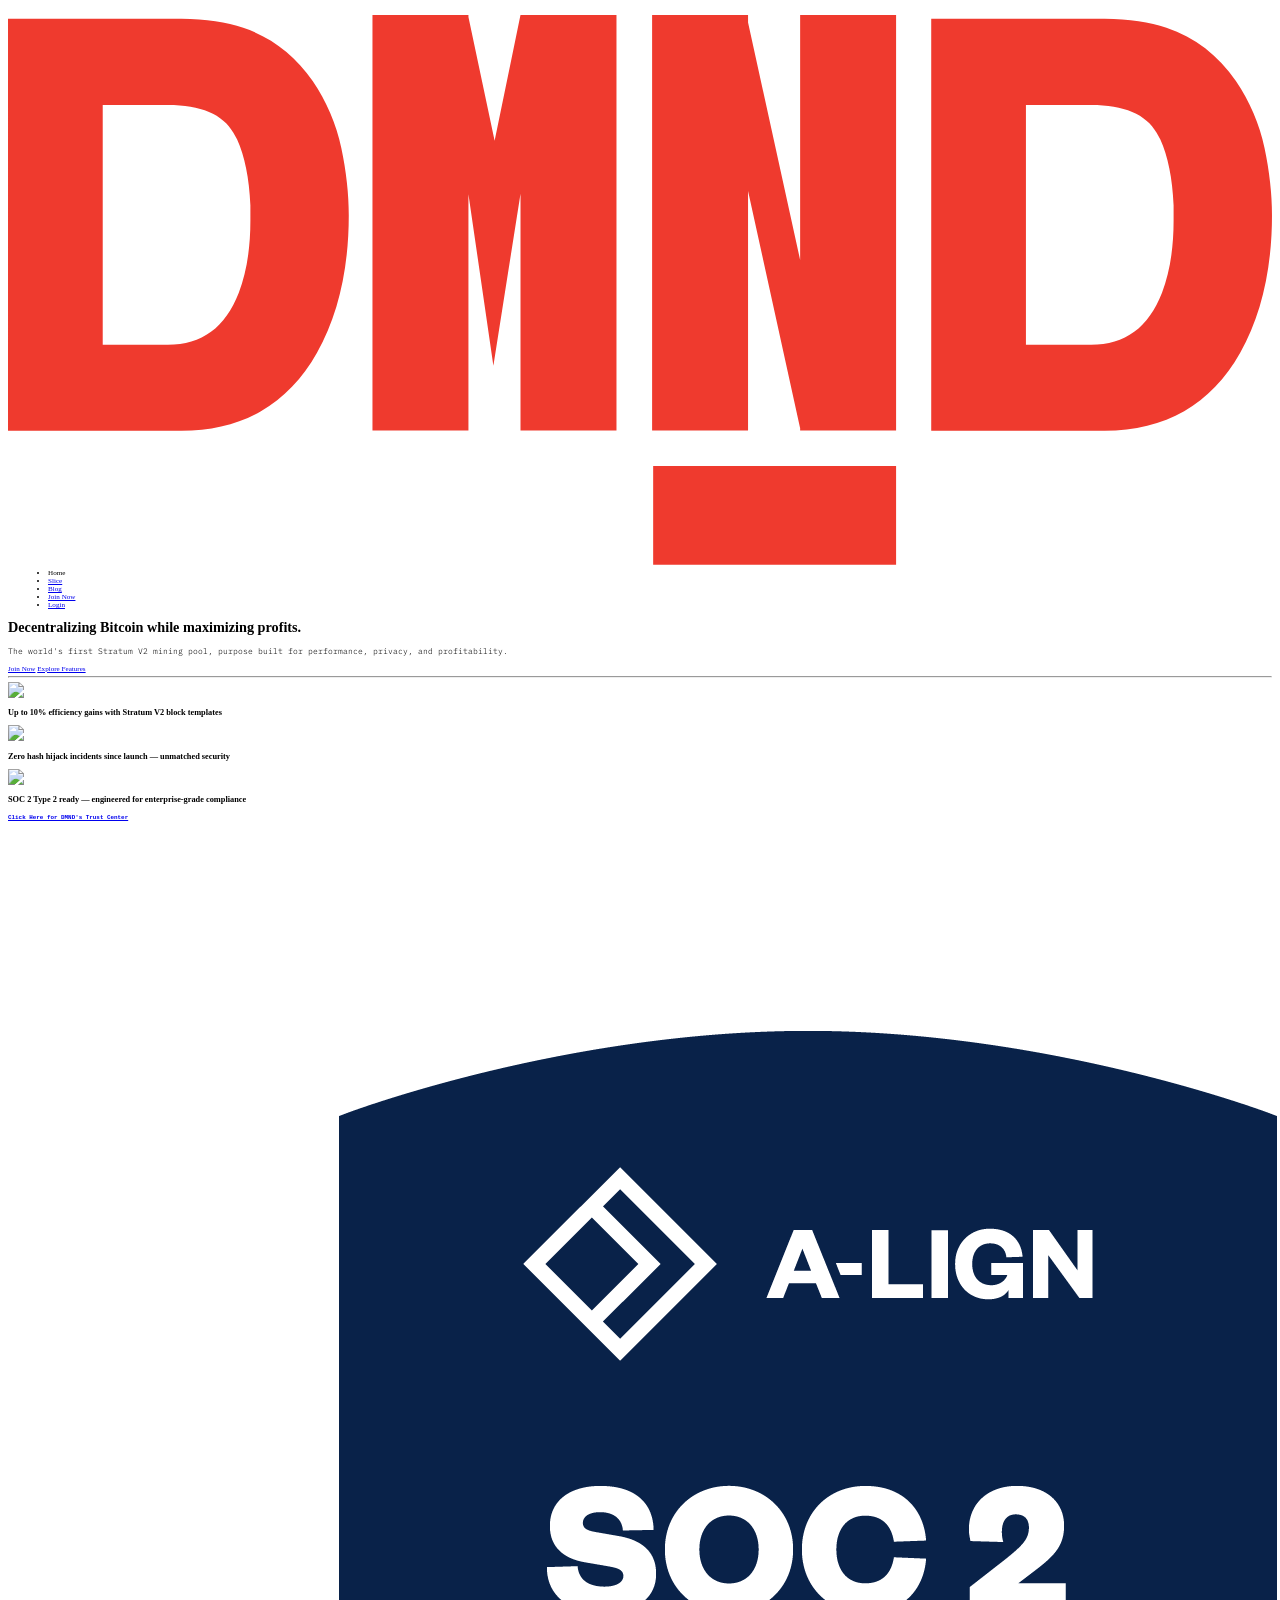
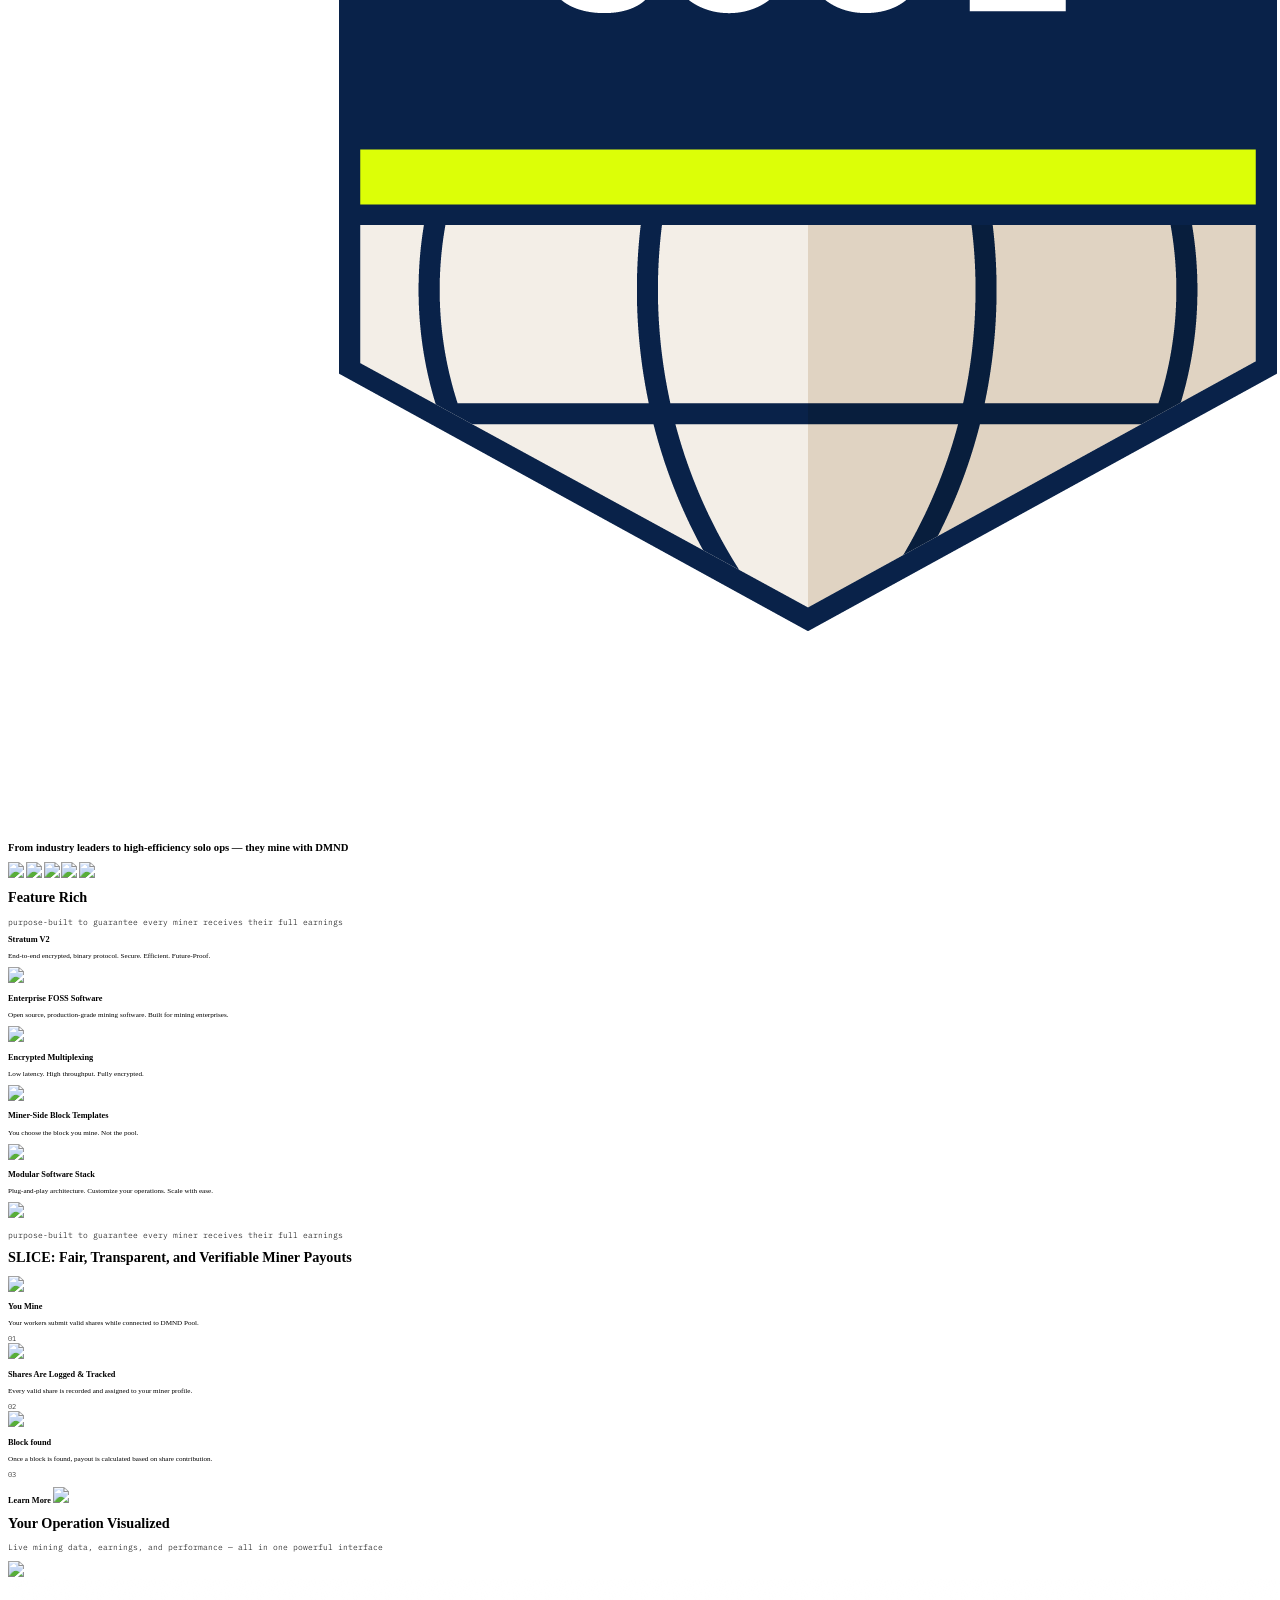
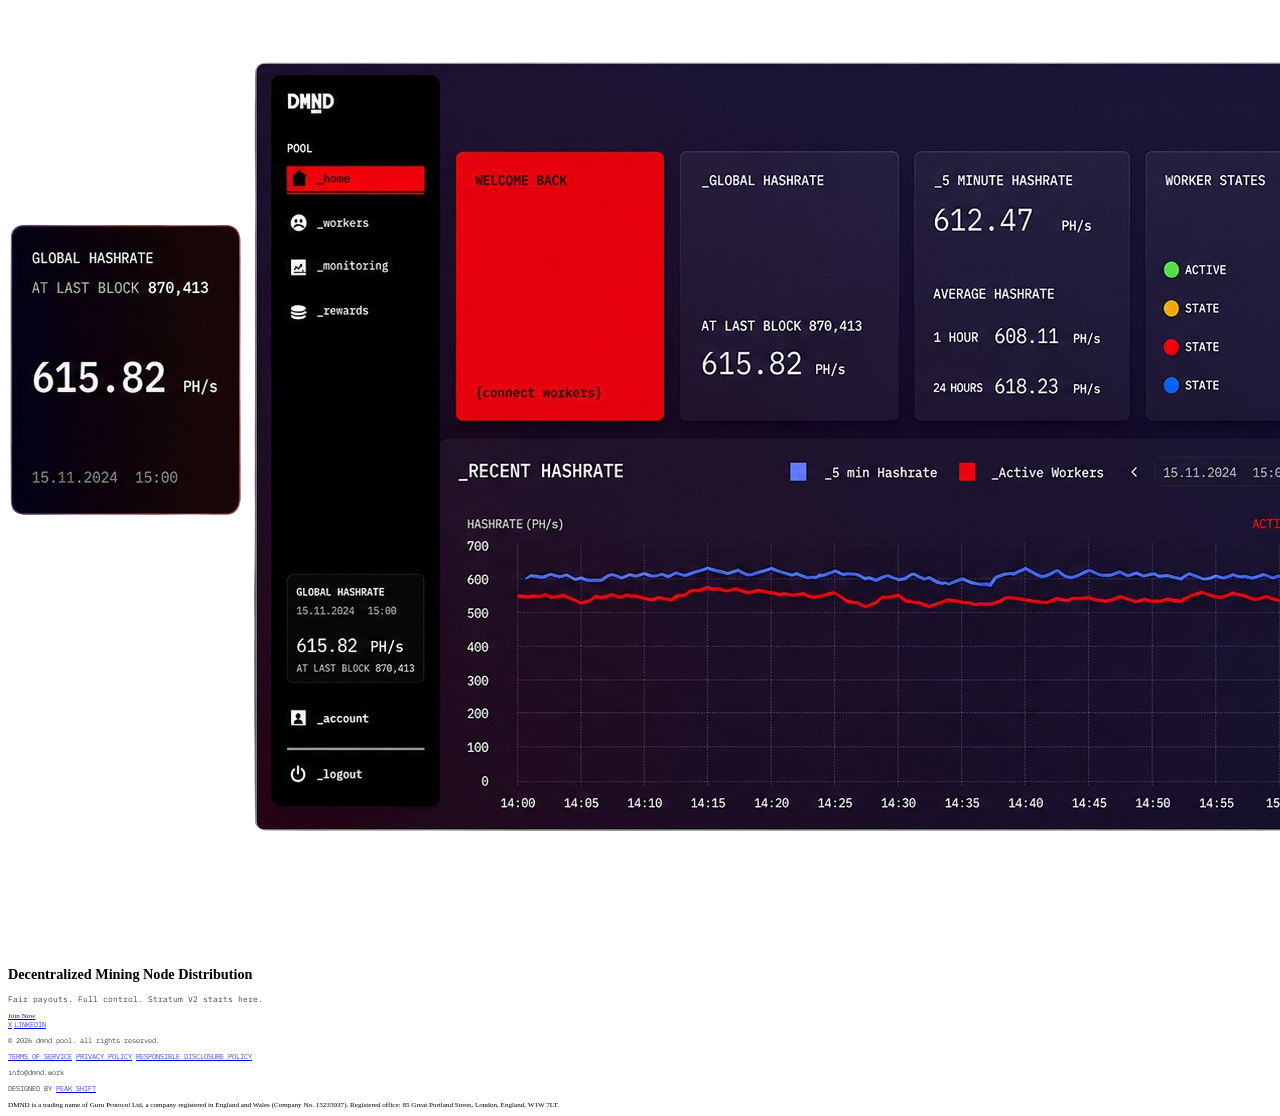
==== commit 84c199d9: "updated a bunch of broken stuff" ====
--- a/index.html
+++ b/index.html
@@ -3,22 +3,21 @@
   <head>
     <meta charset="utf-8" />
     <meta name="viewport" content="width=device-width, initial-scale=1" />
-    <title>SLICE — Fair, transparent, verifiable miner payouts | DMND</title>
-    <meta name="description" content="SLICE is DMND's payout system for Stratum V2. It splits block rewards into subsidy (paid by PPLNS on hashrate) and fees (paid by PPLNS + Job Declaration scoring) — so miners are rewarded for the value of the block they build, not just the work." />
-    <meta name="keywords" content="SLICE, PPLNS, Job Declaration, Stratum V2, Bitcoin mining pool, DMND, mining payout, PPLNS+JD" />
+    <title>DMND — The world's first Stratum V2 mining pool</title>
+    <meta name="description" content="Decentralized Bitcoin mining pool built on Stratum V2. Fair, transparent payouts with SLICE, miner-side block templates, and enterprise-grade security." />
+    <meta name="keywords" content="Bitcoin mining pool, Stratum V2, SLICE, PPLNS, Job Declaration, decentralized mining, DMND" />
 
     <!-- Open Graph -->
-    <meta property="og:title" content="SLICE — Fair, transparent, verifiable miner payouts" />
-    <meta property="og:description" content="A mining pool payout system built for Stratum V2. Lower variance than PPLNS, cheaper than FPPS, and fully compatible with miner-built block templates." />
-    <meta property="og:image" content="https://storage.ghost.io/c/8f/fc/8ffc4c5e-fd08-45c1-9a1c-d73a3116a148/content/images/2026/08/image-1-block-reward-split.png" />
-    <meta property="og:url" content="https://www.dmnd.work/slice.html" />
-    <meta property="og:type" content="article" />
+    <meta property="og:title" content="DMND — Decentralizing Bitcoin while maximizing profits" />
+    <meta property="og:description" content="The world's first Stratum V2 mining pool. Fair payouts. Full control. Purpose-built for performance, privacy, and profitability." />
+    <meta property="og:image" content="https://www.dmnd.work/assets/img/og-image.png" />
+    <meta property="og:url" content="https://www.dmnd.work/" />
+    <meta property="og:type" content="website" />
     <meta name="twitter:card" content="summary_large_image" />
-    <link rel="canonical" href="https://www.dmnd.work/slice.html" />
+    <meta name="twitter:site" content="@DMND_Sv2" />
 
     <!-- Favicons -->
     <link href="assets/img/favicon-48x48.png" rel="icon" />
-
     <!-- Google Fonts -->
     <link rel="preconnect" href="https://fonts.googleapis.com" />
     <link rel="preconnect" href="https://fonts.gstatic.com" crossorigin />
@@ -26,7 +25,11 @@
       href="https://fonts.googleapis.com/css2?family=IBM+Plex+Mono:wght@100;200;300;400;500;600;700&family=IBM+Plex+Sans:ital,wght@0,100..700;1,100..700&display=swap"
       rel="stylesheet"
     />
-
+    <link
+      rel="stylesheet"
+      href="https://cdn.jsdelivr.net/npm/@glidejs/glide/dist/css/glide.core.min.css"
+    />
+    <script src="https://cdn.jsdelivr.net/npm/@glidejs/glide"></script>
     <script src="https://cdn.tailwindcss.com"></script>
     <script>
       tailwind.config = {
@@ -45,55 +48,48 @@
         },
       };
       document.addEventListener("DOMContentLoaded", function () {
-        const burgerMenuButton = document.getElementById("burger-menu-button");
-        const overlay = document.getElementById("burger-menu");
+        new Glide(".glide", {
+          type: "carousel",
+          perView: 4,
+          focusAt: "center",
+          gap: 16,
+          autoplay: 5000,
+          animationDuration: 1000,
+          peek: { before: 0, after: 100 },
+          breakpoints: {
+            100000: { perView: 6 },
+            1800: { perView: 5.5 },
+            1700: { perView: 5 },
+            1600: { perView: 4.5 },
+            1500: { perView: 4 },
+            1400: { perView: 3.5 },
+            1130: { perView: 3 },
+            1060: { perView: 2.5 },
+            900: { perView: 2 },
+            750: { perView: 1.5 },
+          },
+        }).mount();
+        let burgerMenuButton = document.getElementById("burger-menu-button");
+        let overlay = document.getElementById("burger-menu");
         burgerMenuButton?.addEventListener("click", function () {
           this.classList.toggle("close");
           overlay.classList.toggle("overlay");
         });
-
-        // TOC scroll-spy
-        const tocLinks = document.querySelectorAll("[data-toc] a");
-        const sections = [...tocLinks]
-          .map((a) => document.querySelector(a.getAttribute("href")))
-          .filter(Boolean);
-        function updateActive() {
-          const y = window.scrollY + 200;
-          let current = sections[0]?.id;
-          for (const s of sections) {
-            if (s.offsetTop <= y) current = s.id;
-          }
-          tocLinks.forEach((a) =>
-            a.classList.toggle(
-              "toc-active",
-              a.getAttribute("href") === "#" + current
-            )
-          );
-        }
-        window.addEventListener("scroll", updateActive, { passive: true });
-        updateActive();
       });
     </script>
     <style>
       html {
         font-size: 8px;
         scroll-behavior: smooth;
-        scroll-padding-top: 20rem;
       }
       @media screen and (min-width: 1024px) and (max-width: 2056px) {
-        html {
-          font-size: 0.5556vw;
-        }
+        html { font-size: 0.5556vw; }
       }
       @media screen and (min-width: 2056px) {
-        html {
-          font-size: 11.42px;
-        }
+        html { font-size: 11.42px; }
       }
       @media screen and (max-width: 504px) {
-        html {
-          font-size: 1.5875vw;
-        }
+        html { font-size: 1.5875vw; }
       }
       * { box-sizing: border-box; }
       .ibm-plex-mono-thin { font-family: "IBM Plex Mono", monospace; font-weight: 100; font-style: normal; }
@@ -103,9 +99,30 @@
       .ibm-plex-mono-medium { font-family: "IBM Plex Mono", monospace; font-weight: 500; font-style: normal; }
       .ibm-plex-mono-semibold { font-family: "IBM Plex Mono", monospace; font-weight: 600; font-style: normal; }
       .ibm-plex-mono-bold { font-family: "IBM Plex Mono", monospace; font-weight: 700; font-style: normal; }
-      .ibm-plex-sans { font-family: "IBM Plex Sans", sans-serif; }
-
-      /* Burger menu */
+      .glide__slide { height: 30rem !important; }
+      @media screen and (min-width: 2060px) {
+        body::before {
+          content: ""; position: absolute; top: 0; left: -2rem;
+          height: 100%; width: 10rem; z-index: 2; pointer-events: none;
+          background: linear-gradient(to right, black 0rem, black calc(100% - 22.5rem), transparent 100%);
+        }
+        body::after {
+          content: ""; position: absolute; top: 0; right: -2rem;
+          height: 100%; width: 10rem;
+          background: linear-gradient(to left, black 0rem, black calc(100% - 22.5rem), transparent 100%);
+          z-index: 2; pointer-events: none;
+        }
+      }
+      .bg-fade-edges {
+        background: linear-gradient(to top, white 0%, transparent 10%),
+          linear-gradient(to bottom, white 0%, transparent 10%),
+          linear-gradient(to left, white 0%, transparent 10%),
+          linear-gradient(to right, white 0%, transparent 10%),
+          url("/your-image.jpg");
+        background-size: cover;
+        background-position: center;
+        background-repeat: no-repeat;
+      }
       #burger-menu-button {
         cursor: pointer; height: 4rem; width: 4rem; overflow: visible;
         position: relative; z-index: 2; display: none;
@@ -120,7 +137,8 @@
         background: #fff; display: block; height: 2px;
         opacity: 1; position: absolute; transition: 0.3s ease-in-out;
       }
-      #burger-menu-button span:before, #burger-menu-button span:after { content: ""; }
+      #burger-menu-button span:before,
+      #burger-menu-button span:after { content: ""; }
       #burger-menu-button span:before { left: 0; top: -1.25rem; width: 4rem; }
       #burger-menu-button span { right: 0; top: 1.625rem; width: 4rem; }
       #burger-menu-button span:after { left: 0; top: 1.25rem; width: 4rem; }
@@ -135,420 +153,246 @@
       #burger-menu.overlay {
         visibility: visible; opacity: 1; padding-top: 12rem; background: rgba(0, 0, 0, 0.8);
       }
-
-      /* Prose (article) */
-      .prose h2 {
-        font-family: "IBM Plex Sans", sans-serif;
-        font-weight: 300;
-        font-size: 6rem;
-        line-height: 105%;
-        letter-spacing: -0.03em;
-        color: #fff;
-        margin-top: 12rem;
-        margin-bottom: 4rem;
-        scroll-margin-top: 20rem;
-      }
-      .prose h2:first-child { margin-top: 0; }
-      .prose h3 {
-        font-family: "IBM Plex Sans", sans-serif;
-        font-weight: 400;
-        font-size: 3.5rem;
-        line-height: 110%;
-        color: #fff;
-        margin-top: 6rem;
-        margin-bottom: 2rem;
-      }
-      .prose p {
-        font-family: "IBM Plex Sans", sans-serif;
-        font-weight: 300;
-        color: rgba(255,255,255,0.7);
-        font-size: 2.75rem;
-        line-height: 155%;
-        margin-bottom: 3rem;
-      }
-      .prose p strong, .prose li strong { color: #fff; font-weight: 500; }
-      .prose p em, .prose li em { color: #fff; font-style: italic; }
-      .prose ul, .prose ol {
-        margin-bottom: 3rem;
-        padding-left: 4rem;
-        color: rgba(255,255,255,0.7);
-      }
-      .prose li {
-        font-family: "IBM Plex Sans", sans-serif;
-        font-weight: 300;
-        font-size: 2.75rem;
-        line-height: 155%;
-        margin-bottom: 1.25rem;
-      }
-      .prose ::marker { color: #EF3A2E; }
-      .prose a { color: #EF3A2E; text-decoration: underline; text-decoration-color: rgba(239,58,46,0.4); }
-      .prose a:hover { text-decoration-color: #EF3A2E; }
-
-      /* Figures */
-      .prose figure {
-        margin: 6rem 0;
-        background: #fff;
-        border-radius: 1.5rem;
-        padding: 2rem;
-        border: 0.125rem solid rgba(255,255,255,0.1);
-      }
-      .prose figure img { display: block; width: 100%; height: auto; border-radius: 0.5rem; }
-      .prose figure figcaption {
-        font-family: "IBM Plex Mono", monospace;
-        font-weight: 300;
-        font-size: 1.75rem;
-        color: rgba(255,255,255,0.5);
-        text-align: center;
-        margin-top: 2.5rem;
-        letter-spacing: 0.02em;
-      }
-
-      /* TOC scroll-spy active */
-      .toc-active {
-        color: #EF3A2E !important;
-        border-left-color: #EF3A2E !important;
-      }
     </style>
   </head>
-  <body class="relative ibm-plex-sans mx-auto w-full bg-black w4:w-[2056px]">
-
-    <!-- NAV (matches index.html exactly) -->
-    <nav class="relative z-20 flex justify-between items-center w-full pt-[8.5rem] max-w-[163.875rem] mx-auto">
-      <a href="index.html" class="px-[3rem]">
-        <svg class="h-[6.5rem]" viewBox="0 0 103 45" fill="none" xmlns="http://www.w3.org/2000/svg" style="position: relative; top: 1rem">
-          <path d="M24.8279 5.38651C23.3922 3.28993 21.4881 1.82737 19.1677 1.04224C17.8247 0.585404 16.1329 0.338749 14.1277 0.309219H0V33.8805H14.1277C16.5913 33.8805 18.7717 33.3455 20.6102 32.2911C22.4553 31.2333 23.9904 29.63 25.1784 27.5265C26.8972 24.4641 27.7684 20.6896 27.7684 16.3106C27.7684 14.5823 27.5645 12.741 27.1601 10.8373C26.7472 8.89354 25.9637 7.06099 24.8279 5.38824V5.38651ZM19.7508 15.4768C19.7508 15.8659 19.7508 16.2915 19.7508 16.7674C19.7508 19.0342 19.4323 21.0057 18.8071 22.6264C17.7017 25.4751 15.8111 26.8612 13.0256 26.8612H7.71765V7.32849H13.0256C15.7083 7.32849 17.5063 8.0893 18.3656 9.58834C18.4769 9.78462 18.578 9.96527 18.6723 10.1355C19.2891 11.4938 19.6497 13.283 19.7491 15.4768H19.7508Z" fill="#EF3A2E"/>
-          <path d="M102.392 10.8371C101.979 8.89343 101.195 7.06088 100.06 5.38814C98.6239 3.29157 96.7198 1.829 94.3994 1.04387C93.0564 0.587037 91.3646 0.340381 89.3594 0.310852H75.2317V33.8804H89.3594C91.8229 33.8804 94.0034 33.3454 95.8419 32.291C97.687 31.2332 99.2238 29.6299 100.41 27.5264C102.129 24.464 103 20.6895 103 16.3105C103 14.5821 102.796 12.7409 102.392 10.8371ZM94.9825 15.4767C94.9825 15.8658 94.9825 16.2914 94.9825 16.7673C94.9825 19.0341 94.664 21.0056 94.0388 22.6263C92.9334 25.475 91.0428 26.8611 88.2573 26.8611H82.9493V7.32838H88.2573C90.94 7.32838 92.7379 8.08919 93.5973 9.58824C93.7086 9.78452 93.8097 9.96517 93.904 10.1354C94.5208 11.4937 94.8814 13.2829 94.9808 15.4767H94.9825Z" fill="#EF3A2E"/>
-          <path d="M64.55 19.9652L60.3053 0.614902V0H52.4866V33.8509H60.3053V14.3338L64.5399 33.639H64.55V33.8509H72.3688V0H64.55V19.9652Z" fill="#EF3A2E"/>
-          <path d="M72.3688 36.7484H52.5725V44.8081H72.3688V36.7484Z" fill="#EF3A2E"/>
-          <path d="M41.7627 0.0173701H41.7559L39.653 10.2536L37.5197 0.16849V0H29.6992V33.8509H37.5197V14.5996L39.5519 28.5808L41.7627 14.5648V33.8509H49.5831V0H41.7627V0.0173701Z" fill="#EF3A2E"/>
-        </svg>
+  <body class="relative ibm-plex-sans-regular mx-auto w-full bg-black w4:w-[2056px]">
+    <div
+      id="hero"
+      class="relative bg-cover untildesktop:bg-[url('./assets/img/hero-tablet.png')] bg-[url('./assets/img/hero.png')] bg-[center_top] bg-no-repeat"
+    >
+      <nav class="flex justify-between items-center w-full pt-[8.5rem] max-w-[163.875rem] mx-auto">
+        <a href="index.html" class="px-[3rem]">
+          <svg class="h-[6.5rem]" viewBox="0 0 103 45" fill="none" xmlns="http://www.w3.org/2000/svg" style="position: relative; top: 1rem">
+            <path d="M24.8279 5.38651C23.3922 3.28993 21.4881 1.82737 19.1677 1.04224C17.8247 0.585404 16.1329 0.338749 14.1277 0.309219H0V33.8805H14.1277C16.5913 33.8805 18.7717 33.3455 20.6102 32.2911C22.4553 31.2333 23.9904 29.63 25.1784 27.5265C26.8972 24.4641 27.7684 20.6896 27.7684 16.3106C27.7684 14.5823 27.5645 12.741 27.1601 10.8373C26.7472 8.89354 25.9637 7.06099 24.8279 5.38824V5.38651ZM19.7508 15.4768C19.7508 15.8659 19.7508 16.2915 19.7508 16.7674C19.7508 19.0342 19.4323 21.0057 18.8071 22.6264C17.7017 25.4751 15.8111 26.8612 13.0256 26.8612H7.71765V7.32849H13.0256C15.7083 7.32849 17.5063 8.0893 18.3656 9.58834C18.4769 9.78462 18.578 9.96527 18.6723 10.1355C19.2891 11.4938 19.6497 13.283 19.7491 15.4768H19.7508Z" fill="#EF3A2E"/>
+            <path d="M102.392 10.8371C101.979 8.89343 101.195 7.06088 100.06 5.38814C98.6239 3.29157 96.7198 1.829 94.3994 1.04387C93.0564 0.587037 91.3646 0.340381 89.3594 0.310852H75.2317V33.8804H89.3594C91.8229 33.8804 94.0034 33.3454 95.8419 32.291C97.687 31.2332 99.2238 29.6299 100.41 27.5264C102.129 24.464 103 20.6895 103 16.3105C103 14.5821 102.796 12.7409 102.392 10.8371ZM94.9825 15.4767C94.9825 15.8658 94.9825 16.2914 94.9825 16.7673C94.9825 19.0341 94.664 21.0056 94.0388 22.6263C92.9334 25.475 91.0428 26.8611 88.2573 26.8611H82.9493V7.32838H88.2573C90.94 7.32838 92.7379 8.08919 93.5973 9.58824C93.7086 9.78452 93.8097 9.96517 93.904 10.1354C94.5208 11.4937 94.8814 13.2829 94.9808 15.4767H94.9825Z" fill="#EF3A2E"/>
+            <path d="M64.55 19.9652L60.3053 0.614902V0H52.4866V33.8509H60.3053V14.3338L64.5399 33.639H64.55V33.8509H72.3688V0H64.55V19.9652Z" fill="#EF3A2E"/>
+            <path d="M72.3688 36.7484H52.5725V44.8081H72.3688V36.7484Z" fill="#EF3A2E"/>
+            <path d="M41.7627 0.0173701H41.7559L39.653 10.2536L37.5197 0.16849V0H29.6992V33.8509H37.5197V14.5996L39.5519 28.5808L41.7627 14.5648V33.8509H49.5831V0H41.7627V0.0173701Z" fill="#EF3A2E"/>
+          </svg>
+        </a>
+        <ul id="menu" class="flex mx-[3rem] px-[3.5rem] bg-[#D9D9D9]/10 border-[0.125rem] border-white/20 backdrop-blur-sm rounded-full">
+          <li class="px-[2.25rem] py-[1.5rem] text-[2rem] text-white">Home</li>
+          <li class="px-[2.25rem] py-[1.5rem] text-[2rem] text-white/50 hover:text-white"><a href="slice.html">Slice</a></li>
+          <li class="px-[2.25rem] py-[1.5rem] text-[2rem] text-white/50 hover:text-white"><a href="https://blog.dmnd.work/">Blog</a></li>
+          <li class="px-[2.25rem] py-[1.5rem] text-[2rem] text-white/50 hover:text-white"><a href="https://join.dmnd.work">Join Now</a></li>
+          <li class="px-[2.25rem] py-[1.5rem] text-[2rem] text-white/50 hover:text-white"><a href="https://dashboard.dmnd.work">Login</a></li>
+        </ul>
+        <div class="px-[12rem] untildesktop:hidden"></div>
+        <div class="px-[3rem] mr-[2rem]" id="burger-menu-button"><span></span></div>
+        <div id="burger-menu">
+          <ul>
+            <li class="block px-[2.25rem] py-[1.5rem] text-[2rem] text-white text-[4rem]">Home</li>
+            <li class="block px-[2.25rem] py-[1.5rem] text-[2rem] text-white/80 hover:text-white text-[4rem]"><a href="slice.html">Slice</a></li>
+            <li class="block px-[2.25rem] py-[1.5rem] text-[2rem] text-white/80 hover:text-white text-[4rem]"><a href="https://blog.dmnd.work/">Blog</a></li>
+            <li class="block px-[2.25rem] py-[1.5rem] text-[2rem] text-white/80 hover:text-white text-[4rem]"><a href="https://join.dmnd.work">Join Now</a></li>
+            <li class="block px-[2.25rem] py-[1.5rem] text-[2rem] text-white/80 hover:text-white text-[4rem]"><a href="https://dashboard.dmnd.work">Login</a></li>
+          </ul>
+        </div>
+      </nav>
+      <h1 class="text-white px-[3rem] pt-[23rem] mx-auto max-w-[160.5625rem] text-center untildesktop:text-[9rem] text-[11.25rem] tracking-[-0.04em] leading-[100%]">
+        Decentralizing Bitcoin while maximizing profits.
+      </h1>
+      <h3 class="ibm-plex-mono-light text-center uppercase mx-auto max-w-[96rem] px-[3rem] pt-[7.5rem] text-white text-[2.75rem] leading-[100%]">
+        The world's first Stratum V2 mining pool, purpose built for performance, privacy, and profitability.
+      </h3>
+      <div class="untilmobile504:flex-wrap untilmobile504:justify-center flex px-[3rem] justify-between max-w-[64rem] mx-auto items-center font-light pt-[11.5rem]">
+        <a href="https://join.dmnd.work" class="whitespace-nowrap px-[9rem] mr-[2.5rem] untilmobile504:mr-0 py-[1.5rem] bg-[#EF3A2E] rounded-full text-[2.75rem] text-white">Join Now</a>
+        <a href="#features" class="whitespace-nowrap untilmobile504:mt-[2rem] untilmobile504:mr-0 text-white ml-[2.5rem] text-[2.75rem] underline">Explore Features</a>
+      </div>
+      <hr class="mx-auto max-w-[153.5625rem] h-[0.125rem] border-0 bg-gradient-to-r from-transparent via-white/30 to-transparent mt-[12.75rem]" />
+      <div class="flex mx-auto justify-between max-w-[150rem] pb-[12rem]">
+        <div class="flex flex-col pl-[6rem] pt-[5rem] untildesktop:px-[3rem] untildesktop:py-[3rem] border-r border-solid" style="border-image: linear-gradient(to bottom, rgb(255, 255, 255, 0.25), transparent) 1;">
+          <div class="rounded-full w-[10rem] h-[10rem] bg-black/30 flex items-center justify-center">
+            <img src="./assets/img/box.svg" class="w-[4rem] h-[4rem]" />
+          </div>
+          <h3 class="text-white/70 font-light text-[2.75rem] untildesktop:text-[2rem] untildesktop:text-[2rem] leading-[100%] mt-[2rem] max-w-[43rem]">
+            Up to 10% efficiency gains with Stratum V2 block templates
+          </h3>
+        </div>
+        <div class="flex flex-col pl-[6rem] pt-[5rem] untildesktop:px-[3rem] untildesktop:py-[3rem] border-r border-solid" style="border-image: linear-gradient(to bottom, rgb(255, 255, 255, 0.25), transparent) 1;">
+          <div class="rounded-full w-[10rem] h-[10rem] bg-black/30 flex items-center justify-center">
+            <img src="./assets/img/shield-cross.svg" class="w-[4rem] h-[4rem]" />
+          </div>
+          <h3 class="text-white/70 font-light text-[2.75rem] untildesktop:text-[2rem] leading-[100%] mt-[2rem] max-w-[43rem]">
+            Zero hash hijack incidents since launch — unmatched security
+          </h3>
+        </div>
+        <div class="flex flex-col pl-[6rem] pt-[5rem] untildesktop:px-[3rem] untildesktop:py-[3rem]">
+          <div class="rounded-full w-[10rem] h-[10rem] bg-black/30 flex items-center justify-center">
+            <img src="./assets/img/shield-tick.svg" class="w-[4rem] h-[4rem]" />
+          </div>
+          <h3 class="text-white/70 font-light text-[2.75rem] untildesktop:text-[2rem] leading-[100%] mt-[2rem] max-w-[43rem]">
+            SOC 2 Type 2 ready — engineered for enterprise-grade compliance
+          </h3>
+        </div>
+      </div>
+    </div>
+    <div id="second" class="relative bg-cover mx-auto bg-[url('./assets/img/section-2.png')] bg-[center_top] bg-no-repeat">
+      <a href="https://app.eu.vanta.com/dmnd.work/trust/4u48n4nf8yiwi9swpqjsf" class="ibm-plex-mono-light text-white text-[2rem] underline p-[1.5rem]">
+        <h5 class="text-white font-light mx-auto max-w-[126rem] px-[3rem] text-center text-[3.5rem] tracking-[-0.04em] leading-[100%]">
+          Click Here for DMND's Trust Center
+        </h5>
+        <div class="max-w-[80rem] mx-auto px-[3rem]">
+          <img src="./assets/img/a-lign-logo.png" />
+        </div>
       </a>
-      <ul id="menu" class="flex mx-[3rem] px-[3.5rem] bg-[#D9D9D9]/10 border-[0.125rem] border-white/20 backdrop-blur-sm rounded-full">
-        <li class="px-[2.25rem] py-[1.5rem] text-[2rem] text-white/50 hover:text-white"><a href="index.html">Home</a></li>
-        <li class="px-[2.25rem] py-[1.5rem] text-[2rem] text-white"><a href="slice.html">Slice</a></li>
-        <li class="px-[2.25rem] py-[1.5rem] text-[2rem] text-white/50 hover:text-white"><a href="https://blog.dmnd.work/">Blog</a></li>
-        <li class="px-[2.25rem] py-[1.5rem] text-[2rem] text-white/50 hover:text-white"><a href="https://join.dmnd.work">Join Now</a></li>
-        <li class="px-[2.25rem] py-[1.5rem] text-[2rem] text-white/50 hover:text-white"><a href="https://dashboard.dmnd.work">Login</a></li>
-      </ul>
-      <div class="px-[12rem] untildesktop:hidden"></div>
-      <div class="px-[3rem] mr-[2rem]" id="burger-menu-button"><span></span></div>
-      <div id="burger-menu">
-        <ul>
-          <li class="block px-[2.25rem] py-[1.5rem] text-white/80 hover:text-white text-[4rem]"><a href="index.html">Home</a></li>
-          <li class="block px-[2.25rem] py-[1.5rem] text-white text-[4rem]"><a href="slice.html">Slice</a></li>
-          <li class="block px-[2.25rem] py-[1.5rem] text-white/80 hover:text-white text-[4rem]"><a href="https://blog.dmnd.work/">Blog</a></li>
-          <li class="block px-[2.25rem] py-[1.5rem] text-white/80 hover:text-white text-[4rem]"><a href="https://join.dmnd.work">Join Now</a></li>
-          <li class="block px-[2.25rem] py-[1.5rem] text-white/80 hover:text-white text-[4rem]"><a href="https://dashboard.dmnd.work">Login</a></li>
-        </ul>
-      </div>
-    </nav>
-
-    <!-- HERO -->
-    <div class="relative">
-      <div class="absolute inset-0 pointer-events-none" style="background: radial-gradient(ellipse 60% 50% at 50% 0%, rgba(239,58,46,0.18), transparent 70%);"></div>
-
-      <div class="relative pt-[15rem] pb-[10rem] px-[3rem] text-center max-w-[160.5625rem] mx-auto">
-        <div class="inline-block ibm-plex-mono-light uppercase text-[1.75rem] tracking-[0.15em] text-[#EF3A2E] border border-[#EF3A2E]/40 bg-[#EF3A2E]/10 rounded-full px-[2.5rem] py-[1rem] mb-[5rem]">
-          Payout system · PPLNS + Job Declaration
-        </div>
-        <h1 class="text-white font-light text-[18rem] untildesktop:text-[12rem] untilmobile504:text-[10rem] tracking-[-0.05em] leading-[100%]">
-          SLICE
-        </h1>
-        <h3 class="ibm-plex-mono-light uppercase text-white/70 text-[2.75rem] leading-[130%] mt-[5rem] max-w-[96rem] mx-auto">
-          Fair, transparent, verifiable miner payouts — built for Stratum V2. Lower variance than PPLNS, cheaper than FPPS, fully compatible with miner-built block templates.
-        </h3>
-        <div class="flex justify-center items-center flex-wrap gap-[2.5rem] mt-[8rem]">
-          <a href="https://join.dmnd.work" class="whitespace-nowrap px-[6rem] py-[1.5rem] bg-[#EF3A2E] rounded-full text-[2.75rem] text-white">Start mining with DMND</a>
-          <a href="#tldr" class="whitespace-nowrap px-[6rem] py-[1.5rem] border-[0.125rem] border-white/20 rounded-full text-[2.75rem] text-white">Read the explainer</a>
-        </div>
-      </div>
-      <hr class="mx-auto max-w-[153.5625rem] h-[0.125rem] border-0 bg-gradient-to-r from-transparent via-white/30 to-transparent" />
-    </div>
-
-    <!-- CONTENT: sidebar TOC + article -->
-    <div class="max-w-[160.5625rem] mx-auto px-[3rem] pt-[12rem] pb-[15rem] flex gap-[6rem] untildesktop:flex-col">
-
-      <!-- STICKY TOC -->
-      <aside class="w-[40rem] shrink-0 untildesktop:hidden" data-toc>
-        <div class="sticky top-[6rem]">
-          <div class="ibm-plex-mono-light uppercase text-[1.5rem] tracking-[0.15em] text-white/40 mb-[2rem] px-[2rem]">On this page</div>
-          <ul class="border-l border-white/15">
-            <li><a href="#tldr" class="block px-[2rem] py-[1rem] text-[1.75rem] text-white/50 hover:text-white border-l-[0.25rem] border-transparent -ml-[0.125rem]">TL;DR</a></li>
-            <li><a href="#glossary" class="block px-[2rem] py-[1rem] text-[1.75rem] text-white/50 hover:text-white border-l-[0.25rem] border-transparent -ml-[0.125rem]">Glossary</a></li>
-            <li><a href="#intro" class="block px-[2rem] py-[1rem] text-[1.75rem] text-white/50 hover:text-white border-l-[0.25rem] border-transparent -ml-[0.125rem]">Introduction</a></li>
-            <li><a href="#adapting" class="block px-[2rem] py-[1rem] text-[1.75rem] text-white/50 hover:text-white border-l-[0.25rem] border-transparent -ml-[0.125rem]">Adapting PPLNS to SV2</a></li>
-            <li><a href="#fair-slices" class="block px-[2rem] py-[1rem] text-[1.75rem] text-white/50 hover:text-white border-l-[0.25rem] border-transparent -ml-[0.125rem]">Creating fair slices</a></li>
-            <li><a href="#slice-size" class="block px-[2rem] py-[1rem] text-[1.75rem] text-white/50 hover:text-white border-l-[0.25rem] border-transparent -ml-[0.125rem]">Size of a slice</a></li>
-            <li><a href="#measuring" class="block px-[2rem] py-[1rem] text-[1.75rem] text-white/50 hover:text-white border-l-[0.25rem] border-transparent -ml-[0.125rem]">Measuring hashrate</a></li>
-            <li><a href="#share-treatment" class="block px-[2rem] py-[1rem] text-[1.75rem] text-white/50 hover:text-white border-l-[0.25rem] border-transparent -ml-[0.125rem]">Share treatment</a></li>
-            <li><a href="#payouts" class="block px-[2rem] py-[1rem] text-[1.75rem] text-white/50 hover:text-white border-l-[0.25rem] border-transparent -ml-[0.125rem]">Payouts</a></li>
-            <li><a href="#example" class="block px-[2rem] py-[1rem] text-[1.75rem] text-white/50 hover:text-white border-l-[0.25rem] border-transparent -ml-[0.125rem]">Worked example</a></li>
-            <li><a href="#lifecycle" class="block px-[2rem] py-[1rem] text-[1.75rem] text-white/50 hover:text-white border-l-[0.25rem] border-transparent -ml-[0.125rem]">Life of a share</a></li>
-            <li><a href="#compare" class="block px-[2rem] py-[1rem] text-[1.75rem] text-white/50 hover:text-white border-l-[0.25rem] border-transparent -ml-[0.125rem]">SLICE vs FPPS vs PPLNS</a></li>
-            <li><a href="#practical" class="block px-[2rem] py-[1rem] text-[1.75rem] text-white/50 hover:text-white border-l-[0.25rem] border-transparent -ml-[0.125rem]">What this means for you</a></li>
-          </ul>
-        </div>
-      </aside>
-
-      <!-- ARTICLE -->
-      <article class="prose flex-1 min-w-0 max-w-[110rem]">
-
-        <!-- TL;DR CARD -->
-        <div id="tldr" class="scroll-mt-[20rem] relative rounded-[1.5rem] border-[0.125rem] border-white/20 bg-[#3A2E54]/28 p-[4rem] border-l-[0.5rem] border-l-[#EF3A2E]">
-          <div class="ibm-plex-mono-regular uppercase text-[1.75rem] tracking-[0.15em] text-[#EF3A2E] mb-[2rem]">TL;DR</div>
-          <p class="text-white font-light text-[2.75rem] leading-[145%] m-0">
-            SLICE is a mining pool payout system built for Stratum V2. It splits each block reward into two parts: the <strong class="text-white font-medium">subsidy</strong> is paid by classic PPLNS on hashrate alone, while the <strong class="text-white font-medium">fees</strong> are paid by PPLNS with Job Declaration scoring — so miners are compensated for the <em class="text-white">value</em> of the block they built, not just the work. Slicing the lookback window into short time-boxed slices removes the unfairness of comparing shares submitted hours apart.
-          </p>
-        </div>
-
-        <!-- GLOSSARY -->
-        <h2 id="glossary">Glossary</h2>
-        <div class="rounded-[1.5rem] border-[0.125rem] border-white/20 bg-[#3A2E54]/28 p-[4rem]">
-          <div class="mb-[3rem]">
-            <div class="ibm-plex-mono-medium text-[#EF3A2E] text-[2.25rem]">PPLNS <span class="text-white/40 font-light">— Pay Per Last N Shares</span></div>
-            <p class="mt-[1rem] mb-0">A payout method where the pool pays miners based on their share of hashrate contributed inside a rolling lookback window of the last N shares.</p>
-          </div>
-          <div class="mb-[3rem]">
-            <div class="ibm-plex-mono-medium text-[#EF3A2E] text-[2.25rem]">FPPS <span class="text-white/40 font-light">— Full Pay Per Share</span></div>
-            <p class="mt-[1rem] mb-0">A payout method where the pool pays each share at a fixed rate (subsidy + expected fees), acting as an insurer that absorbs variance. Expensive to operate and centralizing.</p>
-          </div>
-          <div class="mb-[3rem]">
-            <div class="ibm-plex-mono-medium text-[#EF3A2E] text-[2.25rem]">JD <span class="text-white/40 font-light">— Job Declaration</span></div>
-            <p class="mt-[1rem] mb-0">A Stratum V2 feature that lets miners construct their own block templates using their own node, instead of accepting a template pushed by the pool.</p>
-          </div>
-          <div class="mb-[3rem]">
-            <div class="ibm-plex-mono-medium text-[#EF3A2E] text-[2.25rem]">MMEV <span class="text-white/40 font-light">— Maximum Mempool Extractable Value</span></div>
-            <p class="mt-[1rem] mb-0">The highest total fee value a block could possibly capture from the mempool at a given moment.</p>
-          </div>
-          <div>
-            <div class="ibm-plex-mono-medium text-[#EF3A2E] text-[2.25rem]">SRI <span class="text-white/40 font-light">— Stratum Reference Implementation</span></div>
-            <p class="mt-[1rem] mb-0">The FOSS reference implementation of Stratum V2.</p>
-          </div>
-        </div>
-
-        <!-- INTRO -->
-        <h2 id="intro">Introduction</h2>
-        <p>DMND Pool is the first pool to use Stratum V2, a protocol developed over the past five years by FOSS developers in the Bitcoin space, primarily the Stratum Reference Implementation (SRI) team. Stratum V2's goal is to decentralize Bitcoin — specifically mining and pooled mining — by fixing the wrong turn Stratum V1 took when it shifted block template creation from miners to pool operators.</p>
-        <p>But decentralizing pooled mining is a two-front problem. Full Pay Per Share (FPPS) has quietly centralized the network at the economic layer: today a handful of pools decide which transactions get mined. Even with universal Stratum V2 adoption, FPPS-style incentives would still push the industry toward centralization.</p>
-        <p>SLICE is a mining pool payment system designed to close the economic gap. It's engineered to work alongside Stratum V2's technical design, so both centralization vectors — technical and economic — are addressed together. Fair, transparent, low variance, and aligned with decentralization.</p>
-
-        <!-- ADAPTING -->
-        <h2 id="adapting">SLICE: adapting PPLNS to Stratum V2</h2>
-        <p>For a pool trying to decentralize, PPLNS is one of the best options available. It's transparent, easy to verify, cheap to operate — it's an actual payout, not an insurance product like FPPS — and it distributes rewards proportionally to hashrate contributed.</p>
-        <p>But PPLNS wasn't built for Stratum V2. It assumes every miner is working on the same block template, so it has no way to reward a miner who chose to build a <em>better</em> block than their neighbour. That's the Achilles heel, and it gets worse as fees become a larger share of block revenue.</p>
-        <p>SLICE fixes this by splitting each block reward in two:</p>
-        <ul>
-          <li><strong>Block subsidy</strong> — distributed by classic PPLNS, based purely on hashrate contributed inside the lookback window.</li>
-          <li><strong>Transaction fees</strong> — distributed by PPLNS <em>plus</em> Job Declaration scoring, so each share is weighted by both its hashrate and the fee value of the template it was mining against.</li>
-        </ul>
-        <p>Because the fee portion uses Stratum V2's Job Declarator, SLICE is also called PPLNS+JD.</p>
-        <figure>
-          <img src="https://storage.ghost.io/c/8f/fc/8ffc4c5e-fd08-45c1-9a1c-d73a3116a148/content/images/2026/08/image-1-block-reward-split.png" alt="Block reward split: subsidy paid by classic PPLNS, fees paid by PPLNS + JD scoring" loading="lazy" />
-          <figcaption>Subsidy rewards work. Fees reward valuable work.</figcaption>
-        </figure>
-
-        <!-- FAIR SLICES -->
-        <h2 id="fair-slices">Creating fair slices</h2>
-        <p>Splitting the reward isn't enough on its own. If we scored every share inside the lookback window against the same fee benchmark, we'd punish earlier shares for something they had no control over: fewer transactions in the mempool when they were submitted.</p>
-        <p>The mempool is not static. New transactions arrive constantly, often at higher fee rates than the ones already there. A share submitted at 10:00 has access to a mempool that literally could not have existed at 09:55. Scoring both against the same maximum-fee benchmark would penalise the 09:55 share for time travel it couldn't do. This is the same failure mode that sank older systems like SCORE.</p>
-        <p>The fix is to divide the lookback window into short slices of time. Inside each slice, every share is scored against the highest-value share in that slice — the assumption being that within a short enough window, everyone had roughly the same opportunity to build a valuable template. The benchmark (MMEV) keeps climbing as new high-fee transactions land, so the incentive to construct the best possible block is continuous.</p>
-        <figure>
-          <img src="https://storage.ghost.io/c/8f/fc/8ffc4c5e-fd08-45c1-9a1c-d73a3116a148/content/images/2026/08/image-3-mmev-curve.png" alt="MMEV rises over time; shares are scored against the best share in their own slice, not across the whole window" loading="lazy" />
-          <figcaption>MMEV rises over time. Each share is scored against the best in its own slice — not across the whole window.</figcaption>
-        </figure>
-        <p>Within any single slice, that scoring looks like this — the best share sets the benchmark at 1.0 and every other share is graded against it:</p>
-        <figure>
-          <img src="https://storage.ghost.io/c/8f/fc/8ffc4c5e-fd08-45c1-9a1c-d73a3116a148/content/images/2026/08/image-4-share-normalization.png" alt="Shares normalized against the best share in the slice" loading="lazy" />
-          <figcaption>Shares are normalized against the best share in the slice.</figcaption>
-        </figure>
-        <p>This is what makes SLICE fair not just across miners, but across time. It's the ingredient that lets Job Declaration work without punishing anyone for the clock.</p>
-
-        <!-- SIZE OF A SLICE -->
-        <h2 id="slice-size">The size of a slice</h2>
-        <p>A slice ends and a new one begins when either of the following happens:</p>
-        <ol>
-          <li>A new block is found — the current slice closes.</li>
-          <li>MMEV increases by a threshold X — the current slice closes and a new one waits until MMEV rises by another X.</li>
-        </ol>
-        <p>The pool chooses X. Smaller X means more slices, which means finer-grained fairness. Slice length is dynamic and driven by real mempool activity, not a fixed clock.</p>
-        <figure>
-          <img src="https://storage.ghost.io/c/8f/fc/8ffc4c5e-fd08-45c1-9a1c-d73a3116a148/content/images/2026/08/image-2-slice-timeline.png" alt="Slices close on new blocks or when MMEV rises by X" loading="lazy" />
-          <figcaption>Slices close on new blocks or when MMEV rises by X.</figcaption>
-        </figure>
-        <p>Each slice contains all the shares submitted during that period. Every share has a difficulty attached, which tells the pool how much work it represents. The total difficulty across all shares is the "size" of the slice.</p>
-
-        <!-- MEASURING HASHRATE - callout -->
-        <h2 id="measuring">A note on measuring hashrate</h2>
-        <div class="rounded-[1.5rem] border-[0.125rem] border-white/15 bg-white/[0.03] p-[4rem]">
-          <p class="m-0 text-white/85">
-            Nothing on Bitcoin — no machine, no farm, no pool, not even the network itself — has directly measurable hashrate. Hashrate is always <em class="text-white">inferred</em> from the shares submitted at a known difficulty. That's why every hashrate number fluctuates: it's a statistical estimate that gets better with more samples. Pools ask for many shares per minute specifically to smooth this out.
-          </p>
-          <p class="mt-[2.5rem] mb-0 text-white/70">
-            <strong class="text-white">Quick sanity check:</strong> compare daily blocks to network hashrate on Glassnode or Coinmetrics — they track tightly over any two-week difficulty period, then jump at the adjustment.
-          </p>
-        </div>
-
-        <!-- SHARE TREATMENT -->
-        <h2 id="share-treatment">How SLICE treats shares</h2>
-        <p>DMND Pool targets 6 shares per minute per client and adjusts each miner's pool difficulty dynamically to hit that rate.</p>
-        <p>When a miner submits a share above their pool difficulty, it's added to the current slice — but <strong>every share is valued at the pool difficulty, not at the actual difficulty of the specific share it happened to be</strong>. This matters for fairness.</p>
-        <p>Consider a miner who gets lucky and finds a block. The current network difficulty is above 110T, and DMND's lookback window covers 8× the network difficulty of work. If we counted the lucky share at its true difficulty, that single share would occupy an eighth of the entire window and vacuum up an eighth of all rewards — including rewards owed to other miners who did the same amount of actual work.</p>
-        <figure>
-          <img src="https://storage.ghost.io/c/8f/fc/8ffc4c5e-fd08-45c1-9a1c-d73a3116a148/content/images/2026/08/image-5-lookback-window.png" alt="Lookback window = 8× network difficulty, containing many slices, sliding forward over time" loading="lazy" />
-          <figcaption>Lookback window = 8× the current network difficulty of work.</figcaption>
-        </figure>
-        <p>That's a windfall for one miner and a rip-off for everyone else. Valuing all shares at pool difficulty — including the winning one — keeps the system balanced.</p>
-
-        <!-- PAYOUTS -->
-        <h2 id="payouts">Payouts in SLICE</h2>
-        <p>DMND's lookback window is 8× the current network difficulty of work. When a block is found, the pool walks back through recent slices until the accumulated difficulty reaches that threshold. If the boundary lands mid-slice, the whole slice is included — no share gets orphaned by rounding.</p>
-        <p>Inside the window, shares pay out under the two-track rule: <strong>subsidy by hashrate, fees by hashrate weighted by fee score within the share's slice</strong>.</p>
-
-        <!-- WORKED EXAMPLE -->
-        <h2 id="example">A worked example</h2>
-        <div class="rounded-[1.5rem] border-[0.125rem] border-[#EF3A2E]/30 bg-gradient-to-b from-[#EF3A2E]/[0.08] to-[#EF3A2E]/[0.02] p-[4rem]">
-          <div class="ibm-plex-mono-regular uppercase text-[1.75rem] tracking-[0.15em] text-[#EF3A2E] mb-[2rem]">Payout math in one slice</div>
-          <p class="text-white/85">Say a miner submits <strong>100 shares</strong> at their assigned pool difficulty during one slice. The slice contains <strong>1,000 shares</strong> total from all miners. The highest-fee share in the slice was built against a template worth <strong>0.5 BTC</strong> in fees. Our miner's shares were built against templates worth <strong>0.4 BTC</strong> on average.</p>
-          <div class="ibm-plex-mono-regular text-[2rem] leading-[180%] bg-black/40 rounded-[1rem] p-[2.5rem] border border-white/10 my-[3rem]">
-            <div class="text-white/40"># Subsidy portion — proportional to raw share count</div>
-            <div class="text-white">subsidy_share  =  100 / 1,000  =  <span class="text-[#EF3A2E]">10%</span> of slice subsidy</div>
-            <div class="mt-[1.5rem] text-white/40"># Fee portion — scored against the best share in the slice</div>
-            <div class="text-white">fee_score       =  0.4 BTC / 0.5 BTC  =  0.80</div>
-            <div class="text-white">fee_weighted    =  100 × 0.80  =  <span class="text-[#EF3A2E]">80 effective shares</span></div>
-          </div>
-          <p class="text-white/85 m-0">Both allocations are then scaled by the slice's weight in the overall lookback window. That's the mechanic in a nutshell: <strong>subsidy rewards work, fees reward valuable work.</strong></p>
-        </div>
-
-        <!-- LIFE OF A SHARE -->
-        <h2 id="lifecycle">Life of a share</h2>
-        <figure>
-          <img src="https://storage.ghost.io/c/8f/fc/8ffc4c5e-fd08-45c1-9a1c-d73a3116a148/content/images/2026/08/image-7-share-lifecycle.png" alt="Life of a share: from miner submission through payout to ageing out" loading="lazy" />
-          <figcaption>From submission through payout to ageing out.</figcaption>
-        </figure>
-        <p>Because the lookback window is 8× network difficulty, an average share stays in the window for roughly eight payout rounds before ageing out. It's not that a share is paid eight separate times — it's that the sliding window keeps including that share until enough newer work has been submitted to push it out.</p>
-        <figure>
-          <img src="https://storage.ghost.io/c/8f/fc/8ffc4c5e-fd08-45c1-9a1c-d73a3116a148/content/images/2026/08/image-6-ramp-up-down.png" alt="Ramp-up when you start mining, ramp-down when you stop — payouts lag hashrate by about 8 rounds" loading="lazy" />
-          <figcaption>Payouts lag hashrate by about 8 rounds — both on the way in and on the way out.</figcaption>
-        </figure>
-        <div class="flex flex-wrap gap-[3rem] my-[5rem]">
-          <div class="flex-1 min-w-[40rem] rounded-[1.5rem] border-[0.125rem] border-white/20 bg-[#3A2E54]/28 p-[4rem]">
-            <div class="ibm-plex-mono-regular uppercase text-[1.75rem] tracking-[0.15em] text-[#EF3A2E] mb-[2rem]">Ramp-up</div>
-            <p class="m-0">When you start mining, your first payouts are smaller than the steady-state rate. It takes about eight rounds before your full contribution is reflected.</p>
-          </div>
-          <div class="flex-1 min-w-[40rem] rounded-[1.5rem] border-[0.125rem] border-white/20 bg-[#3A2E54]/28 p-[4rem]">
-            <div class="ibm-plex-mono-regular uppercase text-[1.75rem] tracking-[0.15em] text-[#EF3A2E] mb-[2rem]">Ramp-down</div>
-            <p class="m-0">When you stop mining, your payouts don't stop immediately. Your shares continue to earn until they age out of the window.</p>
-          </div>
-        </div>
-
-        <!-- COMPARE -->
-        <h2 id="compare">SLICE vs FPPS vs PPLNS</h2>
-        <div class="rounded-[1.5rem] border-[0.125rem] border-white/20 overflow-hidden">
-          <table class="w-full text-left ibm-plex-sans" style="border-collapse: collapse;">
-            <thead>
-              <tr class="bg-[#3A2E54]/40">
-                <th class="p-[2.5rem] text-white/40 ibm-plex-mono-regular uppercase text-[1.5rem] tracking-[0.1em] font-normal"></th>
-                <th class="p-[2.5rem] text-white/70 ibm-plex-mono-regular uppercase text-[1.5rem] tracking-[0.1em] font-normal">FPPS</th>
-                <th class="p-[2.5rem] text-white/70 ibm-plex-mono-regular uppercase text-[1.5rem] tracking-[0.1em] font-normal">PPLNS</th>
-                <th class="p-[2.5rem] text-[#EF3A2E] ibm-plex-mono-regular uppercase text-[1.5rem] tracking-[0.1em] font-normal">SLICE</th>
-              </tr>
-            </thead>
-            <tbody class="text-white/70 font-light text-[2rem]">
-              <tr class="border-t border-white/10">
-                <td class="p-[2.5rem] text-white font-normal">Payout basis</td>
-                <td class="p-[2.5rem]">Insurance (fixed rate per share)</td>
-                <td class="p-[2.5rem]">Rolling hashrate window</td>
-                <td class="p-[2.5rem] bg-[#EF3A2E]/[0.06] text-white">Rolling window + fee-weighted scoring</td>
-              </tr>
-              <tr class="border-t border-white/10">
-                <td class="p-[2.5rem] text-white font-normal">Miner variance</td>
-                <td class="p-[2.5rem]">Very low</td>
-                <td class="p-[2.5rem]">Moderate</td>
-                <td class="p-[2.5rem] bg-[#EF3A2E]/[0.06] text-white">Low–moderate</td>
-              </tr>
-              <tr class="border-t border-white/10">
-                <td class="p-[2.5rem] text-white font-normal">Cost to pool</td>
-                <td class="p-[2.5rem]">High (pool absorbs variance)</td>
-                <td class="p-[2.5rem]">Low</td>
-                <td class="p-[2.5rem] bg-[#EF3A2E]/[0.06] text-white">Low</td>
-              </tr>
-              <tr class="border-t border-white/10">
-                <td class="p-[2.5rem] text-white font-normal">Compatible with Job Declaration</td>
-                <td class="p-[2.5rem]">No</td>
-                <td class="p-[2.5rem]">Partially</td>
-                <td class="p-[2.5rem] bg-[#EF3A2E]/[0.06] text-white">Yes</td>
-              </tr>
-              <tr class="border-t border-white/10">
-                <td class="p-[2.5rem] text-white font-normal">Transparency</td>
-                <td class="p-[2.5rem]">Opaque fee assumptions</td>
-                <td class="p-[2.5rem]">Fully verifiable</td>
-                <td class="p-[2.5rem] bg-[#EF3A2E]/[0.06] text-white">Fully verifiable</td>
-              </tr>
-              <tr class="border-t border-white/10">
-                <td class="p-[2.5rem] text-white font-normal">Centralization pressure</td>
-                <td class="p-[2.5rem]">High</td>
-                <td class="p-[2.5rem]">Low</td>
-                <td class="p-[2.5rem] bg-[#EF3A2E]/[0.06] text-white">Low</td>
-              </tr>
-            </tbody>
-          </table>
-        </div>
-
-        <!-- WHAT THIS MEANS -->
-        <h2 id="practical">What this means if you're mining with DMND</h2>
-        <p>Your first few payout rounds are a ramp-up — don't panic. When you disconnect, your payouts continue for another few rounds as your shares age out — don't panic then either. And building better templates using your own node via Job Declaration directly increases your fee-portion payout. That's the incentive SLICE is built to preserve.</p>
-
-      </article>
-    </div>
-
-    <!-- FINAL CTA -->
-    <div class="relative border-t border-white/10">
-      <div class="absolute inset-0 pointer-events-none" style="background: radial-gradient(ellipse 50% 60% at 50% 100%, rgba(239,58,46,0.15), transparent 70%);"></div>
-      <div class="relative max-w-[160.5625rem] mx-auto px-[3rem] py-[16rem] text-center">
-        <h1 class="text-white font-light text-[10rem] untildesktop:text-[7.5rem] tracking-[-0.04em] leading-[105%] max-w-[103rem] mx-auto">
-          Ready to mine on a pool that pays you fairly?
-        </h1>
-        <h3 class="ibm-plex-mono-light uppercase text-white/70 text-[2.75rem] leading-[130%] mt-[5rem] max-w-[80rem] mx-auto">
-          The first pool built on Stratum V2 — transparent payouts, low variance, and the freedom to choose the blocks you mine.
-        </h3>
-        <div class="flex justify-center items-center flex-wrap gap-[2.5rem] mt-[8rem]">
-          <a href="https://join.dmnd.work" class="whitespace-nowrap px-[6rem] py-[1.5rem] bg-[#EF3A2E] rounded-full text-[2.75rem] text-white">Join Now</a>
-          <a href="https://blog.dmnd.work/understanding-slice-pplns-jd/" class="whitespace-nowrap px-[6rem] py-[1.5rem] border-[0.125rem] border-white/20 rounded-full text-[2.75rem] text-white">Read the deep-dive</a>
-        </div>
-      </div>
-    </div>
-
-    <!-- FOOTER (matches index.html) -->
-    <footer class="pb-[8rem] px-[3rem] pt-[7rem] border-t border-white/10">
-      <div class="text-center">
-        <a href="https://x.com/DMND_Sv2" class="ibm-plex-mono-light text-white text-[2rem] underline p-[1.5rem]">X</a>
-        <a href="https://www.linkedin.com/company/dmndpool" class="ibm-plex-mono-light text-white text-[2rem] underline p-[1.5rem]">LINKEDIN</a>
-      </div>
-      <div class="mt-[4.25rem] ibm-plex-mono-light flex justify-between items-center max-w-[166.875rem] mx-auto">
-        <p class="w-[45.625rem] text-white/60 text-[2rem]">© 2026 dmnd pool. all rights reserved.</p>
-        <div class="w-[45.625rem] text-center flex flex-col">
-          <a href="termsofservice.html" class="ibm-plex-mono-light text-white/60 text-[2rem] px-[1.5rem]">TERMS OF SERVICE</a>
-          <a href="privacypolicy.html" class="ibm-plex-mono-light text-white/60 text-[2rem] px-[1.5rem]">PRIVACY POLICY</a>
-          <a href="responsibledisclosurepolicy.html" class="ibm-plex-mono-light text-white/60 text-[2rem] px-[1.5rem]">RESPONSIBLE DISCLOSURE POLICY</a>
-        </div>
-        <div class="w-[45.625rem] text-right flex flex-col">
-          <p class="text-right text-white/60 text-[2rem] uppercase">info@dmnd.work</p>
-          <p class="text-right text-white/60 text-[2rem]">DESIGNED BY <a href="https://peakshift.com/" class="ibm-plex-mono-light text-white text-[2rem] underline">PEAK SHIFT</a></p>
-        </div>
-      </div>
-      <p class="text-center text-white/60 font-light text-[1.5rem] mt-[3rem]">
-        DMND is a trading name of Guru Protocol Ltd, a company registered in England and Wales (Company No. 15235937). Registered office: 85 Great Portland Street, London, England, W1W 7LT.
-      </p>
-      <div class="mt-[5rem] max-w-[166.875rem] mx-auto ibm-plex-mono-light text-white/40 text-[1.75rem] leading-[180%]">
-        <div class="uppercase text-white/60 tracking-[0.1em] mb-[1.5rem]">Sources</div>
-        <a href="https://www.dmnd.work/pplns-with-job-declaration/pplns-with-job-declaration.pdf" class="text-white/60 underline">PPLNS with Job Declaration Whitepaper</a> ·
-        <a href="https://delvingbitcoin.org/t/pplns-with-job-declaration/1099" class="text-white/60 underline">Delving Bitcoin discussion</a> ·
-        <a href="https://arxiv.org/abs/1112.4980" class="text-white/60 underline">Rosenfeld, Analysis of Bitcoin Pooled Mining Reward Systems</a> ·
-        <a href="https://github.com/demand-open-source/share-accounting-ext/blob/master/extension.md" class="text-white/60 underline">SV2 share accounting extension</a> ·
-        <a href="https://timroughgarden.org/papers/bitcoin.pdf" class="text-white/60 underline">Roughgarden, Incentive Compatibility of Bitcoin Mining Pool Reward Functions</a>
-      </div>
-    </footer>
-
+      <h2 class="text-white font-light mx-auto max-w-[126rem] px-[3rem] text-center text-[7.5rem] tracking-[-0.04em] leading-[100%]">
+        From industry leaders to high-efficiency solo ops — they mine with DMND
+      </h2>
+      <div class="relative w-full mx-auto mt-[11.25rem]">
+        <div class="w-full mx-auto">
+          <div class="pointer-events-none absolute inset-y-0 left-0 z-10 w-[40rem] bg-gradient-to-r from-black/50 to-transparent"></div>
+          <div class="pointer-events-none absolute inset-y-0 right-0 z-10 w-[40rem] bg-gradient-to-l from-black/50 to-transparent"></div>
+          <div class="flex justify-between max-w-[111rem] untilslicebreak836:max-w-none untilslicebreak836:h-auto untilslicebreak836:flex-wrap untilslicebreak836:justify-around px-[3rem] h-[12rem] untildesktop:h-[11.3rem] mb-[5rem] mt-[5.5rem] mx-auto">
+            <img class="py-[4rem] px-[2rem]" src="./assets/img/coindesk.svg" />
+            <img class="py-[4rem] px-[2rem]" src="./assets/img/bitcoin-magazine.svg" />
+            <img class="py-[4rem] px-[2rem]" src="./assets/img/forbes.svg" />
+            <img class="py-[4rem] px-[2rem]" src="./assets/img/business-insider.svg" />
+            <img class="py-[4rem] px-[2rem]" src="./assets/img/yahoo-finance.svg" />
+          </div>
+        </div>
+      </div>
+    </div>
+    <div id="features" class="relative bg-no-repeat bg-contain bg-[url('./assets/img/section-3.png')] bg-[center_top]">
+      <h1 class="pt-[12.25rem] px-[3rem] text-white font-light mx-auto w-full text-center text-[12.5rem] untildesktop:text-[9rem] tracking-[-0.04em] leading-[100%]">
+        Feature Rich
+      </h1>
+      <h3 class="uppercase ibm-plex-mono-light text-white/70 text-[2.75rem] leading-[100%] pt-[4.5rem] text-center max-w-[76.625rem] px-[3rem] mx-auto">
+        purpose-built to guarantee every miner receives their full earnings
+      </h3>
+      <div class="max-w-[157rem] pt-[12.25rem] pb-[19.25rem] untilmobile504:pb-[10rem] mx-auto flex flex-col">
+        <div class="flex flex-wrap flex-1 justify-stretch">
+          <div class="flex-1 relative max-w-[76.5rem] min-h-[58.25rem] py-[4.5rem] px-[4.5rem] my-[1rem] mx-[1rem] rounded-[1.5rem] border-[0.125rem] border-white/20 bg-[#3A2E54]/28">
+            <h3 class="text-white font-light text-[4.5rem] leading-[100%] max-w-[40.125rem]">Stratum V2</h3>
+            <p class="text-white/70 font-light text-[2.75rem] untildesktop:text-[2.25rem] leading-[100%] max-w-[37.5rem] mt-[4.5rem]">
+              End-to-end encrypted, binary protocol. Secure. Efficient. Future-Proof.
+            </p>
+            <img class="w-[45rem] absolute -right-2 -bottom-2 mix-blend-luminosity" src="./assets/img/feature-1.png" />
+          </div>
+          <div class="flex-1 relative max-w-[76.5rem] min-h-[58.25rem] py-[4.5rem] px-[4.5rem] my-[1rem] mx-[1rem] rounded-[1.5rem] border-[0.125rem] border-white/20 bg-[#3A2E54]/28">
+            <h3 class="text-white font-light text-[4.5rem] leading-[100%] max-w-[40.125rem]">Enterprise FOSS Software</h3>
+            <p class="text-white/70 font-light text-[2.75rem] untildesktop:text-[2.25rem] leading-[100%] max-w-[37.5rem] mt-[4.5rem]">
+              Open source, production-grade mining software. Built for mining enterprises.
+            </p>
+            <img class="w-[45rem] absolute -right-2 -bottom-2 mix-blend-luminosity" src="./assets/img/feature-2.png" />
+          </div>
+        </div>
+        <div class="flex flex-wrap flex-1 justify-stretch">
+          <div class="flex-1 relative max-w-[76.5rem] min-h-[55rem] py-[4.5rem] px-[4.5rem] my-[1rem] mx-[1rem] rounded-[1.5rem] border-[0.125rem] border-white/20 bg-[#3A2E54]/28">
+            <h3 class="text-white font-light text-[4.5rem] leading-[100%] max-w-[40.125rem]">Encrypted Multiplexing</h3>
+            <p class="text-white/70 font-light text-[2.75rem] untildesktop:text-[2.25rem] leading-[100%] max-w-[37.5rem] mt-[4.5rem]">
+              Low latency. High throughput. Fully encrypted.
+            </p>
+            <img class="w-[36rem] absolute -right-2 -bottom-2 mix-blend-luminosity" src="./assets/img/feature-3.png" />
+          </div>
+          <div class="flex-1 relative max-w-[76.5rem] min-h-[55rem] py-[4.5rem] px-[4.5rem] my-[1rem] mx-[1rem] rounded-[1.5rem] border-[0.125rem] border-white/20 bg-[#3A2E54]/28">
+            <h3 class="text-white font-light text-[4.5rem] leading-[100%] max-w-[40.125rem]">Miner-Side Block Templates</h3>
+            <p class="text-white/70 font-light text-[2.75rem] untildesktop:text-[2.25rem] leading-[100%] max-w-[37.5rem] mt-[4.5rem]">
+              You choose the block you mine. Not the pool.
+            </p>
+            <img class="w-[36rem] absolute -right-2 -bottom-2 mix-blend-luminosity" src="./assets/img/feature-4.png" />
+          </div>
+          <div class="flex-1 relative max-w-[92rem] min-h-[55rem] py-[4.5rem] px-[4.5rem] my-[1rem] mx-[1rem] rounded-[1.5rem] border-[0.125rem] border-white/20 bg-[#3A2E54]/28">
+            <h3 class="text-white font-light text-[4.5rem] leading-[100%] max-w-[40.125rem]">Modular Software Stack</h3>
+            <p class="text-white/70 font-light text-[2.75rem] untildesktop:text-[2.25rem] leading-[100%] max-w-[37.5rem] mt-[4.5rem]">
+              Plug-and-play architecture. Customize your operations. Scale with ease.
+            </p>
+            <img class="w-[36rem] absolute -right-2 -bottom-2 mix-blend-luminosity" src="./assets/img/feature-5.png" />
+          </div>
+        </div>
+      </div>
+    </div>
+    <div class="bg-[url('./assets/img/section-4.png')] untildesktop:bg-[center_top] bg-[left_-8rem] bg-cover">
+      <h3 class="uppercase ibm-plex-mono-light text-white/70 text-[2.75rem] leading-[100%] text-center max-w-[76.625rem] px-[3rem] mt-[10rem] untilmobile504:mt-0 mx-auto">
+        purpose-built to guarantee every miner receives their full earnings
+      </h3>
+      <h1 class="mt-[9rem] text-white font-light mx-auto max-w-[159.625rem] px-[3rem] text-center text-[12.5rem] untildesktop:text-[9rem] tracking-[-0.04em] leading-[100%]">
+        SLICE: Fair, Transparent, and Verifiable Miner Payouts
+      </h1>
+      <div class="max-w-[131.625rem] px-[3rem] mt-[51.5rem] pb-[15rem] untilmobile504:pb-[5rem] mx-auto flex flex-col bg-[#13121A]/37">
+        <div class="flex flex-wrap flex-1 justify-stretch">
+          <div class="min-w-[32.25rem] untilslicebreak578:min-w-min border-[0.125rem] border-[#42474C] border-r-0 flex-1 basis-1/3 relative max-w-[41,875rem] w-[40rem] min-h-[38,5rem] py-[2rem] px-[4rem]">
+            <img class="mix-blend-plus-lighter" src="./assets/img/slice-1.png" />
+            <div class="max-w-[28.75rem] mt-[3.75rem] mx-[1rem]">
+              <h3 class="text-white font-light text-[2.75rem] leading-[100%]">You Mine</h3>
+              <p class="text-white/70 font-light text-[2.75rem] untildesktop:text-[2.25rem] leading-[100%] mt-[3.5rem]">
+                Your workers submit valid shares while connected to DMND Pool.
+              </p>
+            </div>
+            <div class="absolute right-6 top-2 ibm-plex-mono-light text-white text-[2.5rem]">01</div>
+          </div>
+          <div class="min-w-[32.25rem] untilslicebreak578:min-w-min border-[0.125rem] border-[#42474C] border-r-0 untilslicebreak836:border-r-[0.125rem] flex-1 basis-1/3 relative max-w-[41,875rem] w-[40rem] min-h-[38,5rem] py-[2rem] px-[4rem]">
+            <img class="mix-blend-plus-lighter" src="./assets/img/slice-2.png" />
+            <div class="max-w-[28.75rem] mt-[3.75rem] mx-[1rem]">
+              <h3 class="text-white font-light text-[2.75rem] leading-[100%]">Shares Are Logged & Tracked</h3>
+              <p class="text-white/70 font-light text-[2.75rem] untildesktop:text-[2.25rem] leading-[100%] mt-[3.5rem]">
+                Every valid share is recorded and assigned to your miner profile.
+              </p>
+            </div>
+            <div class="absolute right-6 top-2 ibm-plex-mono-light text-white text-[2.5rem]">02</div>
+          </div>
+          <div class="min-w-[32.25rem] untilslicebreak578:min-w-min border-[0.125rem] border-[#42474C] untilslicebreak836:border-r-0 untilslicebreak836:border-t-0 flex-1 basis-1/3 relative max-w-[41,875rem] w-[40rem] min-h-[38,5rem] py-[2rem] px-[4rem]">
+            <img class="mix-blend-plus-lighter" src="./assets/img/slice-3.png" />
+            <div class="max-w-[28.75rem] mt-[3.75rem] mx-[1rem]">
+              <h3 class="text-white font-light text-[2.75rem] leading-[100%]">Block found</h3>
+              <p class="text-white/70 font-light text-[2.75rem] untildesktop:text-[2.25rem] leading-[100%] mt-[3.5rem]">
+                Once a block is found, payout is calculated based on share contribution.
+              </p>
+            </div>
+            <div class="absolute right-6 top-2 ibm-plex-mono-light text-white text-[2.5rem]">03</div>
+          </div>
+          <div class="min-w-[32.25rem] untilslicebreak578:min-w-min border-[0.125rem] border-[#42474C] border-t-0 flex-1 basis-1/3 relative max-w-[41,875rem] w-[40rem] min-h-[38,5rem] py-[2rem] px-[4rem] flex items-center justify-center">
+            <h3 class="text-white font-light text-[2.75rem] leading-[100%] flex items-center gap-[2rem]">
+              Learn More
+              <a href="slice.html"><img src="./assets/img/arrow-right.png" class="w-[6.25rem]" /></a>
+            </h3>
+          </div>
+        </div>
+      </div>
+    </div>
+    <div class="relative bg-[url('./assets/img/section-5.png')] h-[144rem] untilmobile504:h-[95rem] bg-[center_top] bg-cover overflow-hidden">
+      <h1 class="pt-[12.25rem] untilmobile504:pt-[5rem] px-[3rem] text-white font-light mx-auto w-full text-center text-[12.5rem] untildesktop:text-[9rem] tracking-[-0.04em] leading-[100%]">
+        Your Operation Visualized
+      </h1>
+      <h3 class="uppercase ibm-plex-mono-light text-white/70 text-[2.75rem] leading-[100%] pt-[4.5rem] text-center max-w-[76.625rem] px-[3rem] mx-auto">
+        Live mining data, earnings, and performance — all in one powerful interface
+      </h3>
+      <img class="pl-[17rem] mt-[17rem] untildashcut:hidden" src="./assets/img/section-5-dashboard.png" />
+      <img class="mt-[12rem] afterdashcut:hidden" src="./assets/img/section_5.png" />
+    </div>
+    <div class="bg-[url('./assets/img/section-8.png')] bg-[center_top] bg-cover">
+      <h1 class="pt-[50.75rem] text-white font-light mx-auto max-w-[103rem] px-[3rem] text-center text-[10rem] tracking-[-0.04em] leading-[100%]">
+        Decentralized Mining Node Distribution
+      </h1>
+      <h3 class="uppercase ibm-plex-mono-light text-white text-[2.75rem] leading-[100%] text-center max-w-[61.625rem] px-[3rem] mt-[6.25rem] mx-auto">
+        Fair payouts. Full control. Stratum V2 starts here.
+      </h3>
+      <div class="mx-auto px-[3rem]">
+        <a href="https://join.dmnd.work" class="mt-[8rem] block mx-auto px-[9rem] py-[1.5rem] max-w-[42rem] border-[0.125rem] border-white/20 rounded-full text-[2.75rem] text-center text-white">Join Now</a>
+      </div>
+      <footer class="mt-[7rem] pb-[8rem] px-[3rem]">
+        <div class="text-center">
+          <a href="https://x.com/DMND_Sv2" class="ibm-plex-mono-light text-white text-[2rem] underline p-[1.5rem]">X</a>
+          <a href="https://www.linkedin.com/company/dmndpool" class="ibm-plex-mono-light text-white text-[2rem] underline p-[1.5rem]">LINKEDIN</a>
+        </div>
+        <div class="mt-[4.25rem] ibm-plex-mono-light flex justify-between items-center max-w-[166.875rem] mx-auto">
+          <p class="w-[45.625rem] text-white/60 text-[2rem]">© 2026 dmnd pool. all rights reserved.</p>
+          <div class="w-[45.625rem] text-center flex flex-col">
+            <a href="termsofservice.html" class="ibm-plex-mono-light text-white/60 text-[2rem] px-[1.5rem]">TERMS OF SERVICE</a>
+            <a href="privacypolicy.html" class="ibm-plex-mono-light text-white/60 text-[2rem] px-[1.5rem]">PRIVACY POLICY</a>
+            <a href="responsibledisclosurepolicy.html" class="ibm-plex-mono-light text-white/60 text-[2rem] px-[1.5rem]">RESPONSIBLE DISCLOSURE POLICY</a>
+          </div>
+          <div class="w-[45.625rem] text-right flex flex-col">
+            <p class="text-right text-white/60 text-[2rem] uppercase">info@dmnd.work</p>
+            <p class="text-right text-white/60 text-[2rem]">DESIGNED BY <a href="https://peakshift.com/" class="ibm-plex-mono-light text-white text-[2rem] underline">PEAK SHIFT</a></p>
+          </div>
+        </div>
+        <p class="text-center text-white/60 font-light text-[1.5rem] mt-[3rem]">
+          DMND is a trading name of Guru Protocol Ltd, a company registered in England and Wales (Company No. 15235937). Registered office: 85 Great Portland Street, London, England, W1W 7LT.
+        </p>
+      </footer>
+    </div>
+    <script async src="https://cdnjs.cloudflare.com/ajax/libs/smooth-scroll/16.1.3/smooth-scroll.min.js"></script>
     <script type="text/javascript" id="hs-script-loader" async defer src="https://js.hs-scripts.com/48095257.js"></script>
   </body>
 </html>
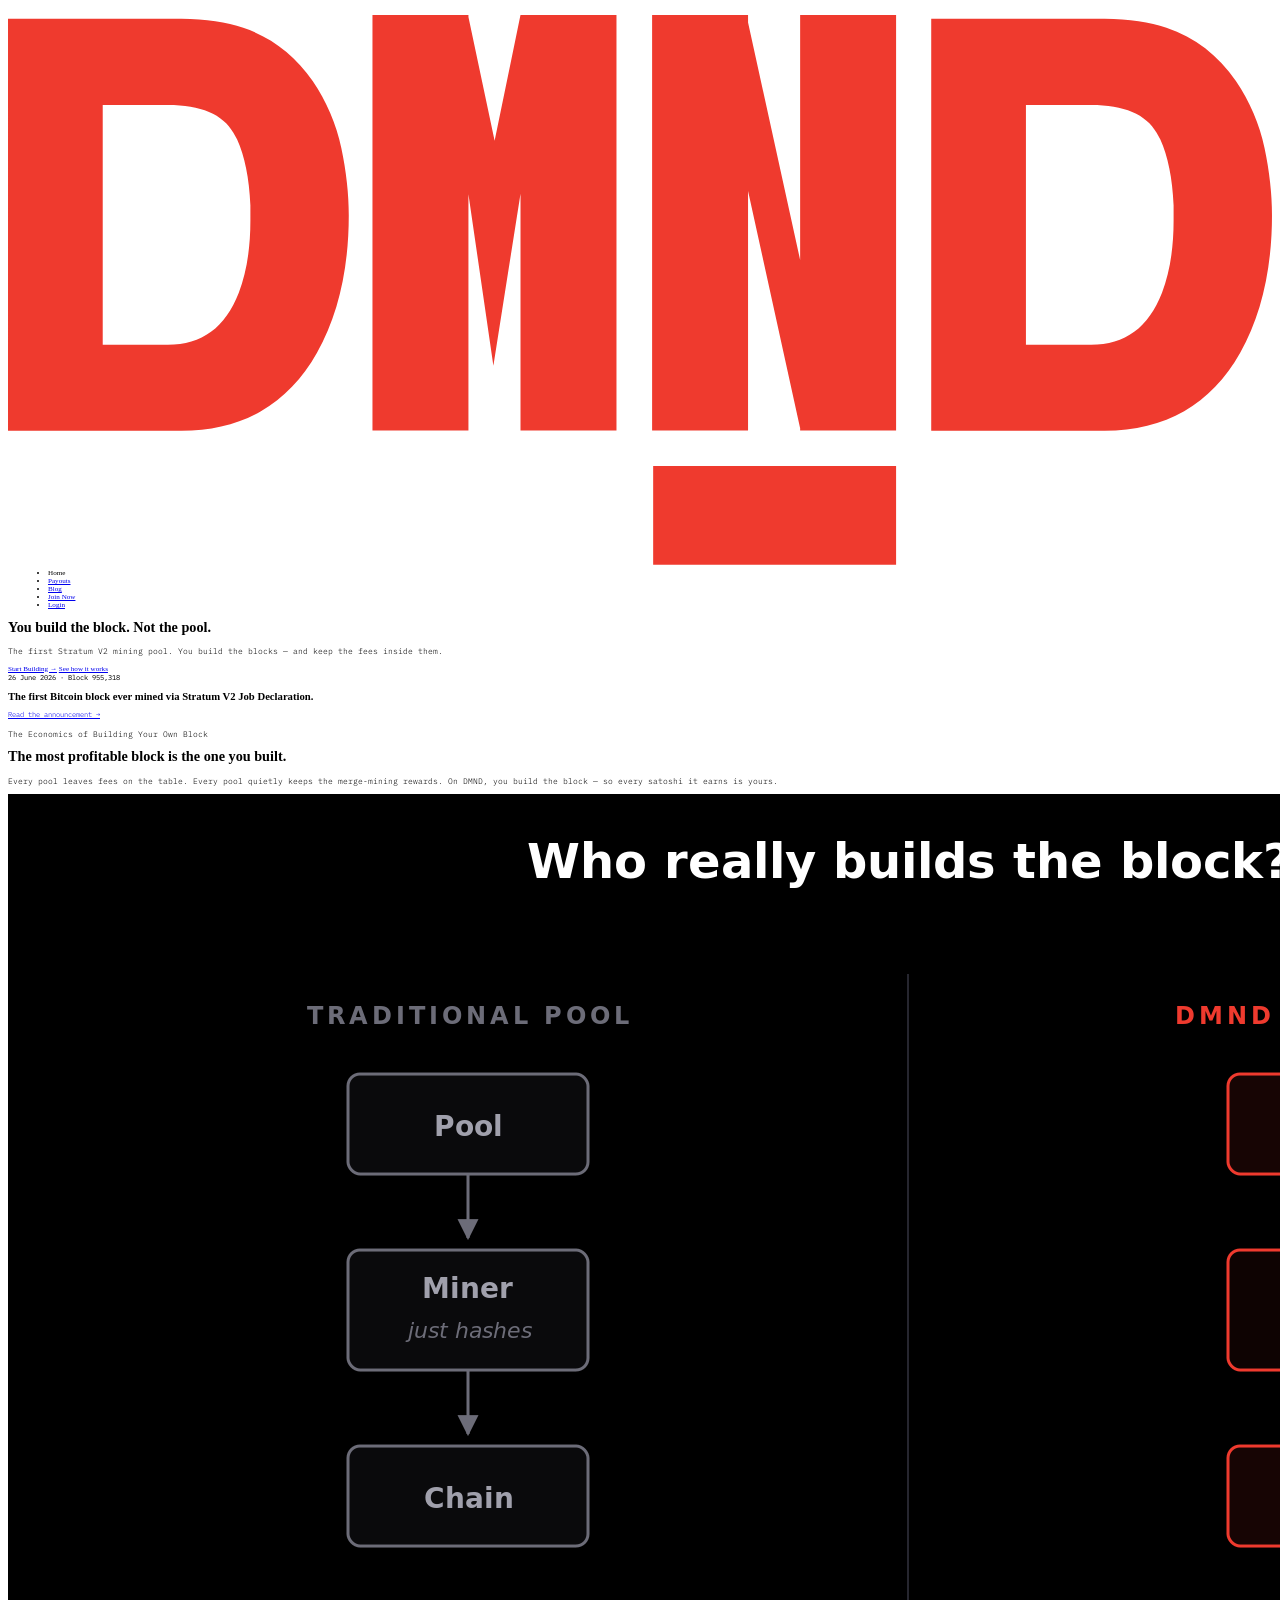
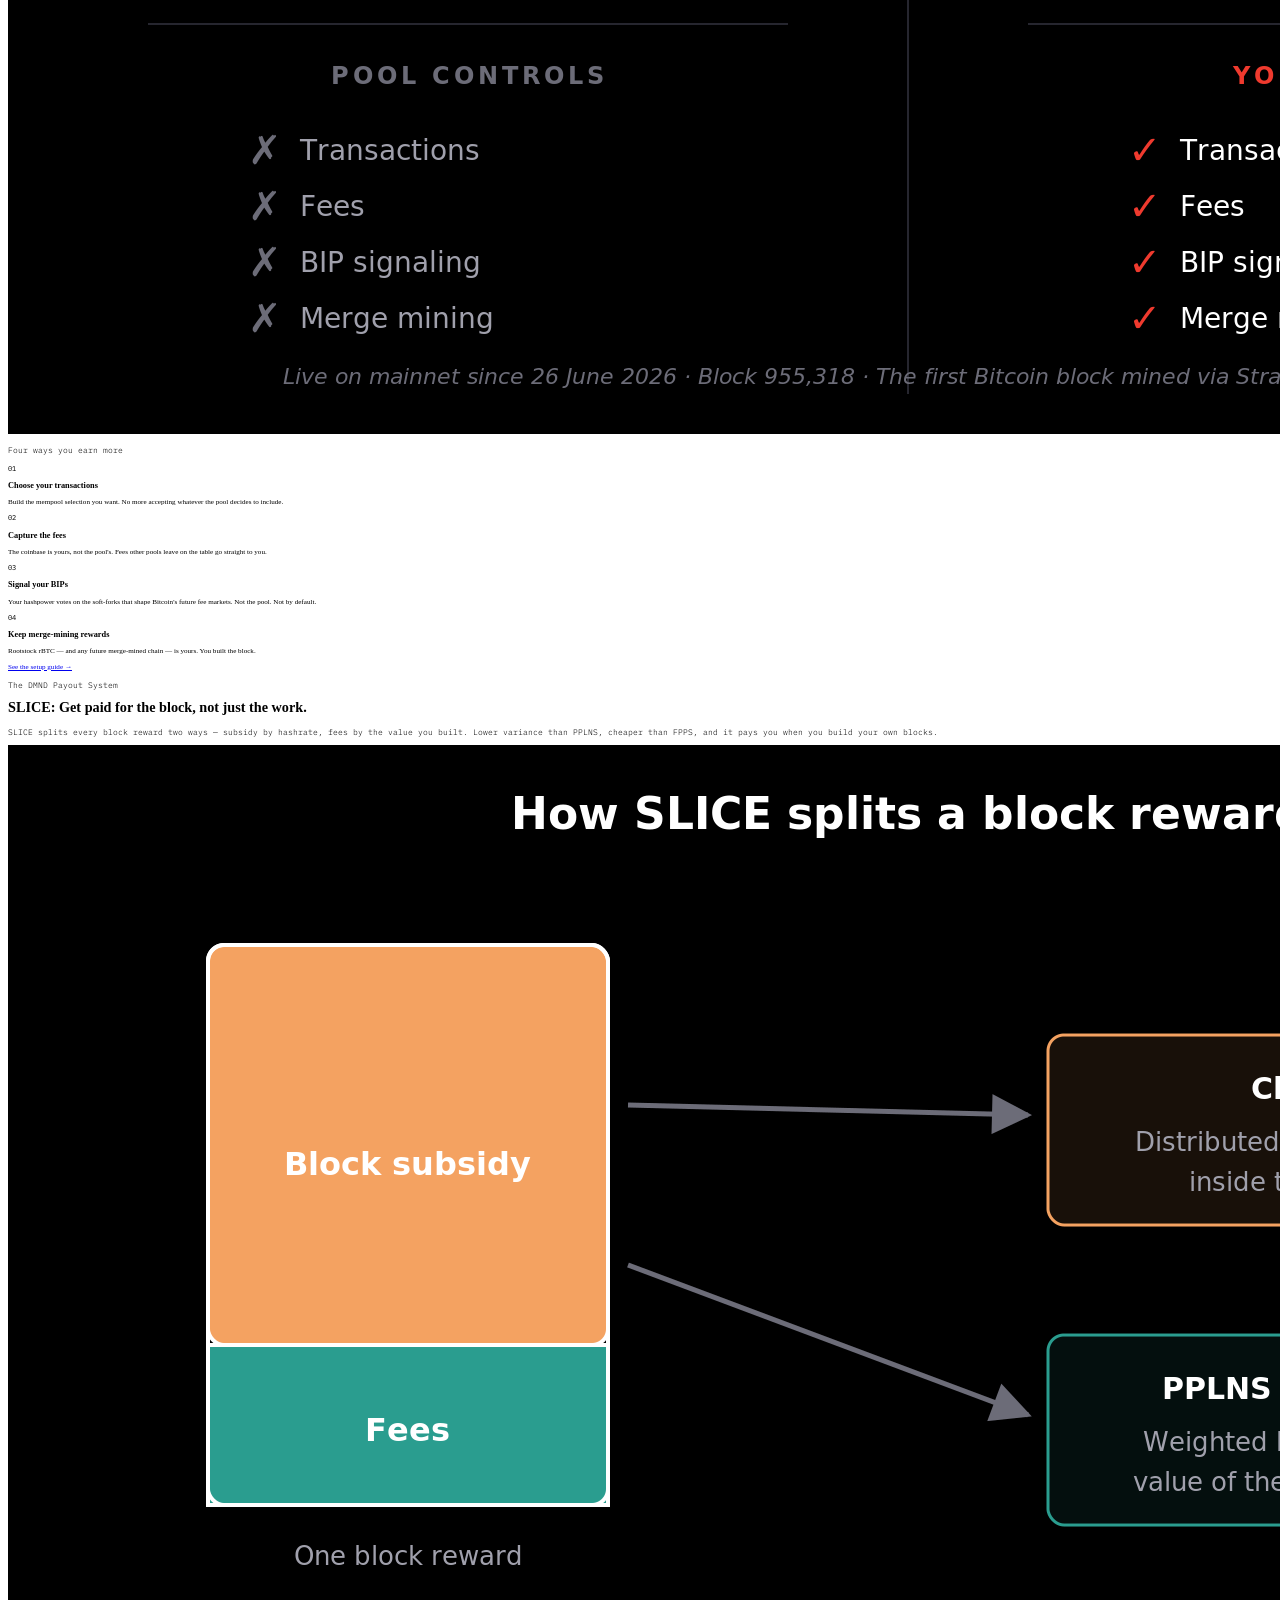
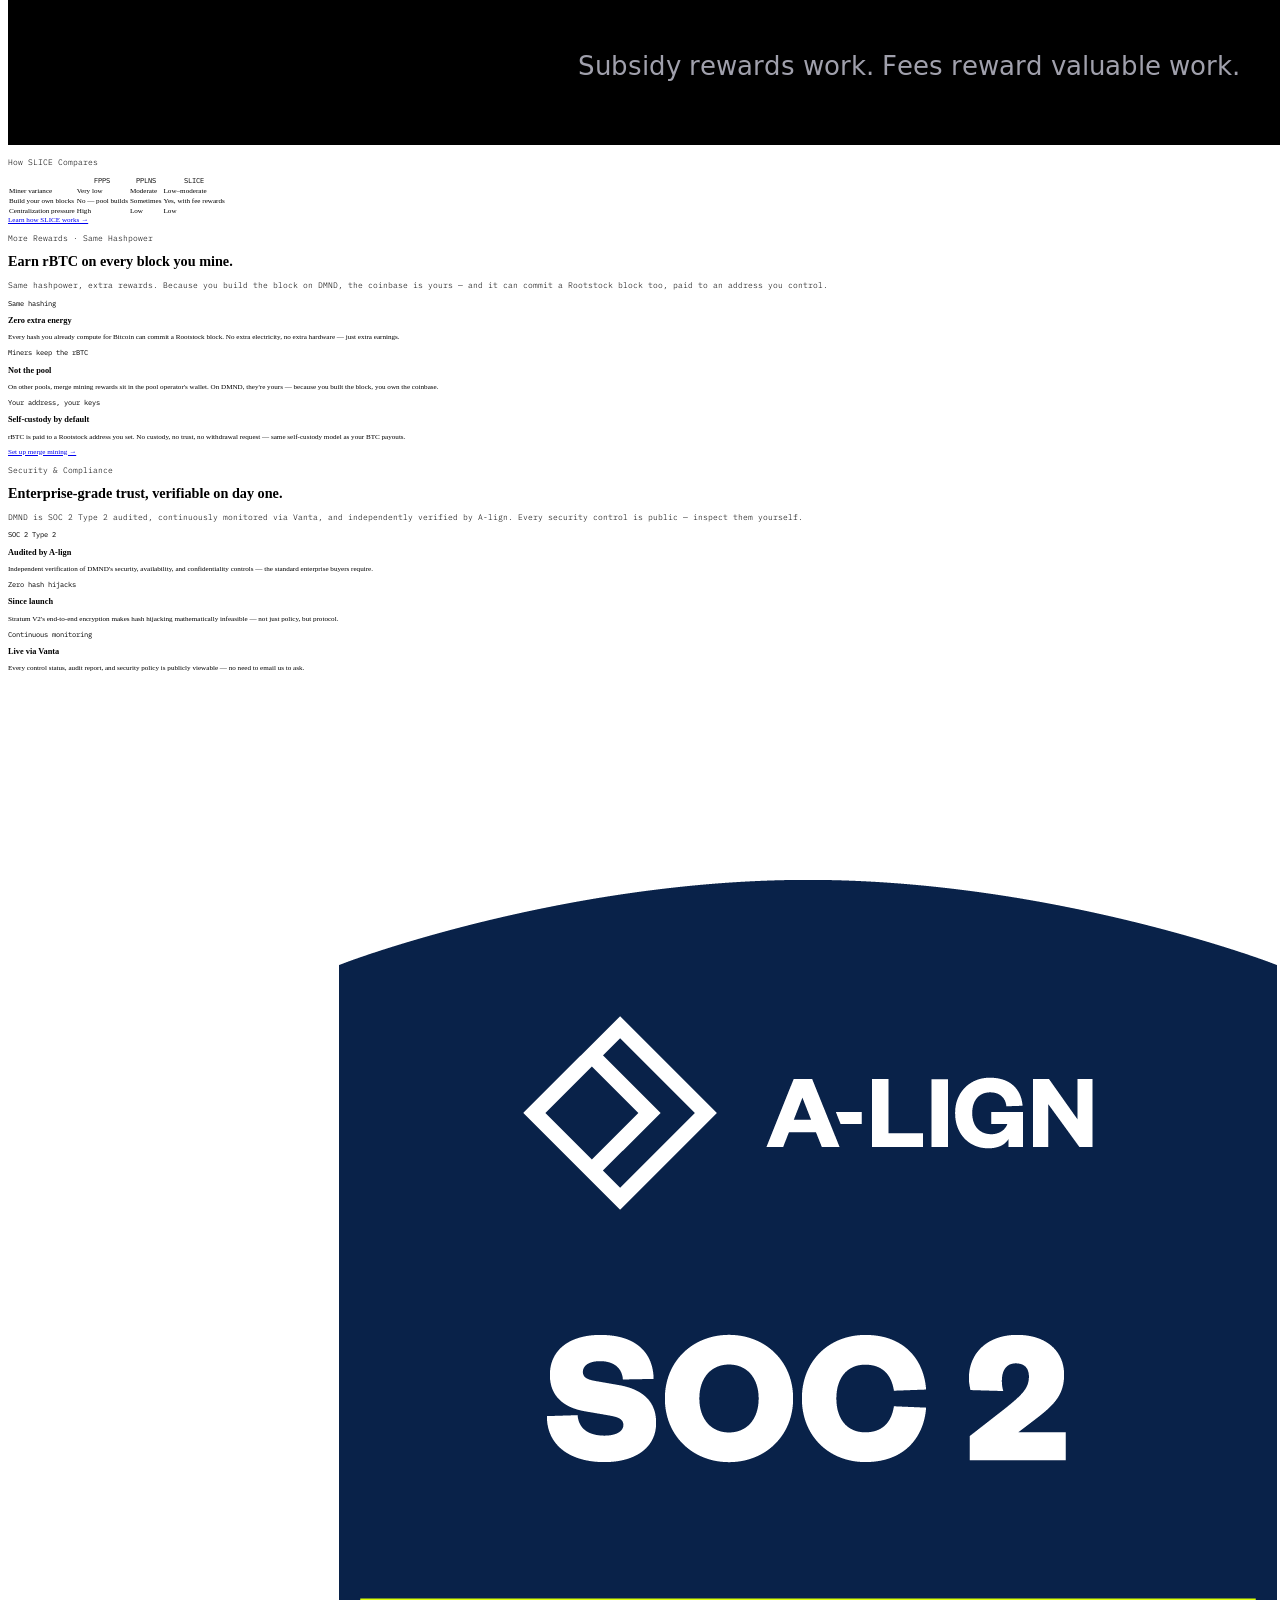
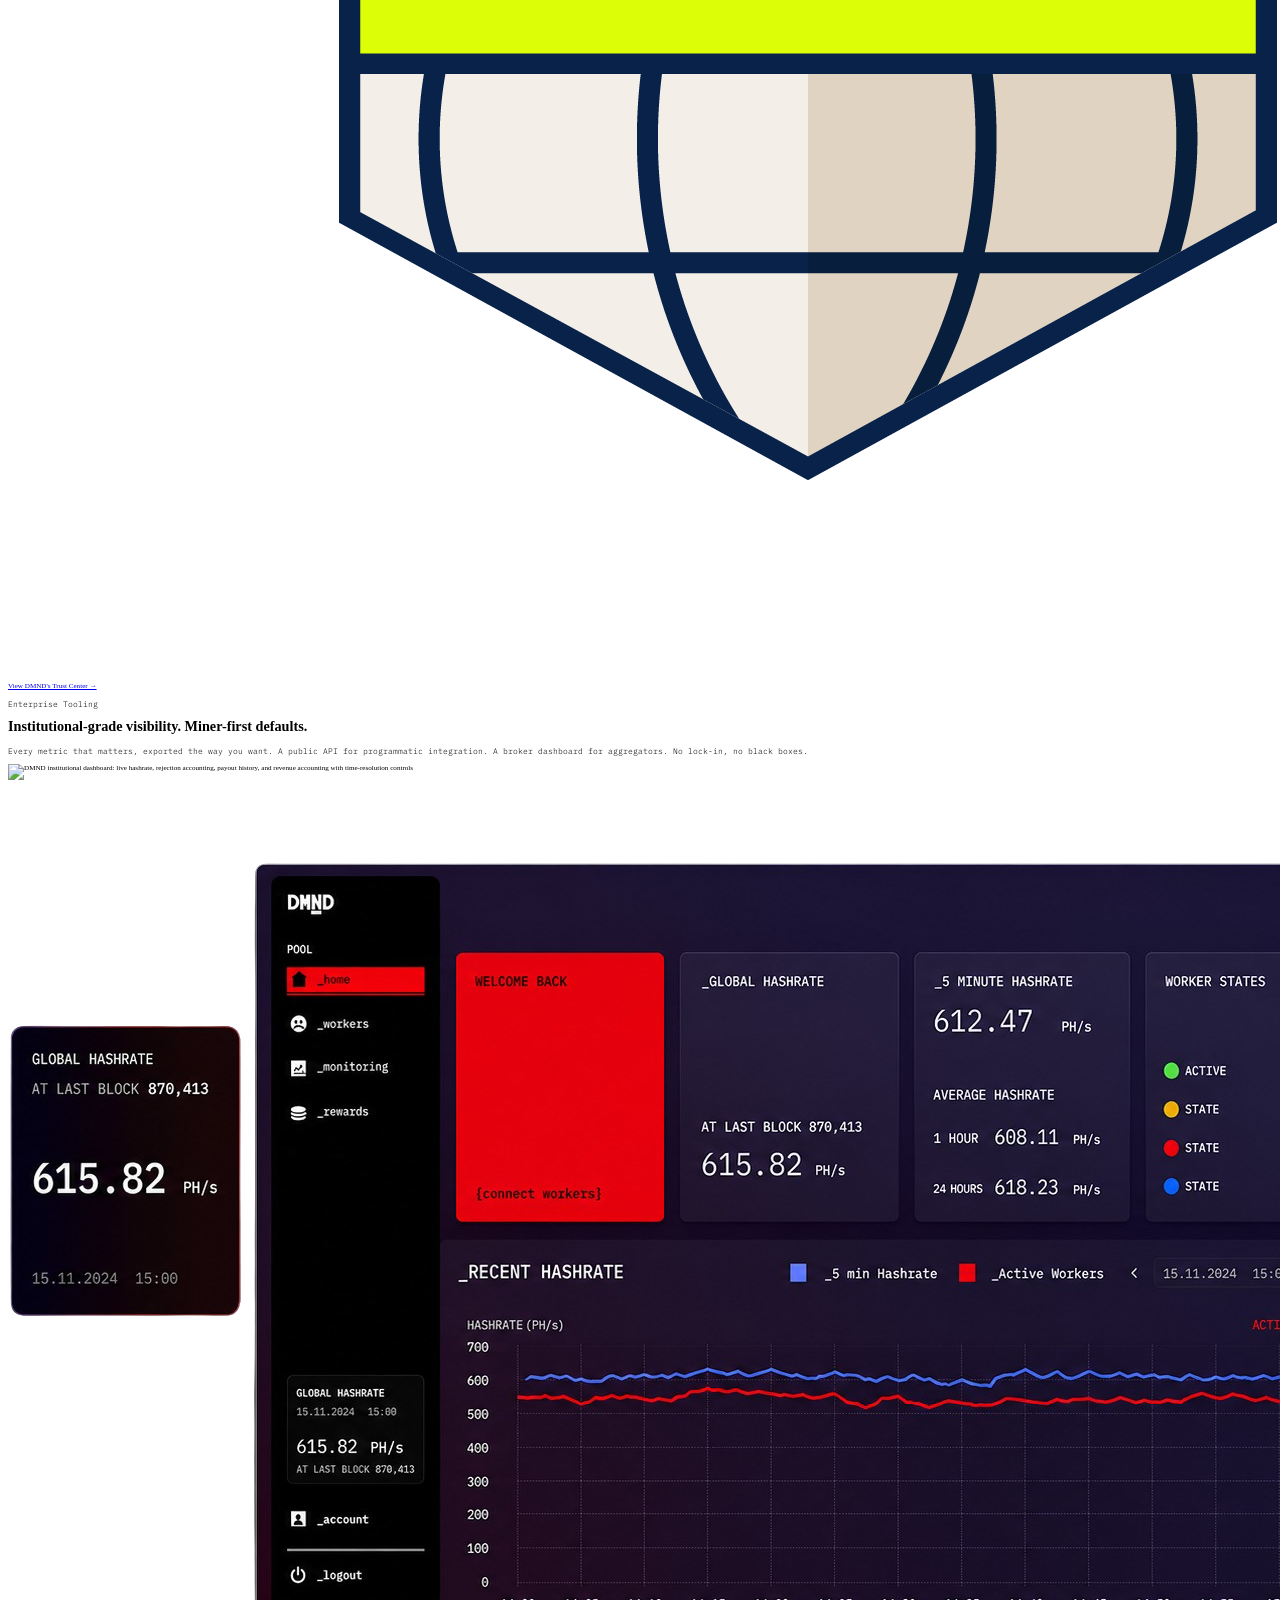
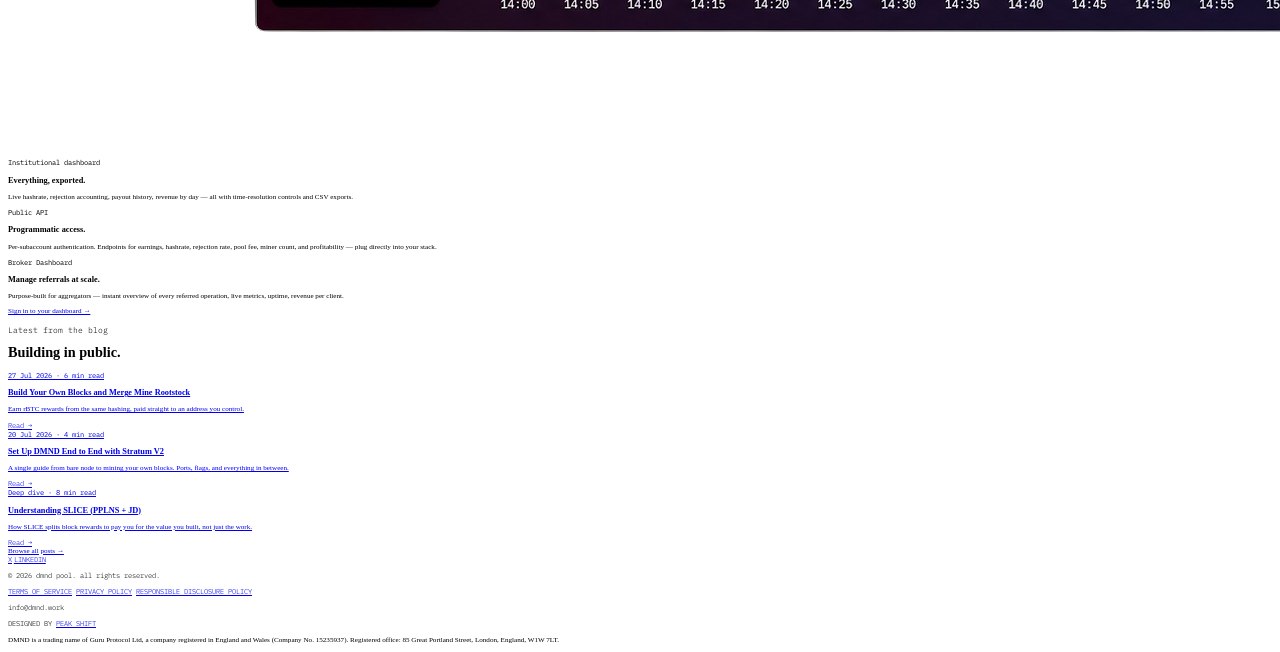
==== commit 83571737: "update large for homepage" ====
--- a/index.html
+++ b/index.html
@@ -113,16 +113,6 @@
           z-index: 2; pointer-events: none;
         }
       }
-      .bg-fade-edges {
-        background: linear-gradient(to top, white 0%, transparent 10%),
-          linear-gradient(to bottom, white 0%, transparent 10%),
-          linear-gradient(to left, white 0%, transparent 10%),
-          linear-gradient(to right, white 0%, transparent 10%),
-          url("/your-image.jpg");
-        background-size: cover;
-        background-position: center;
-        background-repeat: no-repeat;
-      }
       #burger-menu-button {
         cursor: pointer; height: 4rem; width: 4rem; overflow: visible;
         position: relative; z-index: 2; display: none;
@@ -172,7 +162,7 @@
         </a>
         <ul id="menu" class="flex mx-[3rem] px-[3.5rem] bg-[#D9D9D9]/10 border-[0.125rem] border-white/20 backdrop-blur-sm rounded-full">
           <li class="px-[2.25rem] py-[1.5rem] text-[2rem] text-white">Home</li>
-          <li class="px-[2.25rem] py-[1.5rem] text-[2rem] text-white/50 hover:text-white"><a href="slice.html">Slice</a></li>
+          <li class="px-[2.25rem] py-[1.5rem] text-[2rem] text-white/50 hover:text-white"><a href="slice.html">Payouts</a></li>
           <li class="px-[2.25rem] py-[1.5rem] text-[2rem] text-white/50 hover:text-white"><a href="https://blog.dmnd.work/">Blog</a></li>
           <li class="px-[2.25rem] py-[1.5rem] text-[2rem] text-white/50 hover:text-white"><a href="https://join.dmnd.work">Join Now</a></li>
           <li class="px-[2.25rem] py-[1.5rem] text-[2rem] text-white/50 hover:text-white"><a href="https://dashboard.dmnd.work">Login</a></li>
@@ -182,7 +172,7 @@
         <div id="burger-menu">
           <ul>
             <li class="block px-[2.25rem] py-[1.5rem] text-[2rem] text-white text-[4rem]">Home</li>
-            <li class="block px-[2.25rem] py-[1.5rem] text-[2rem] text-white/80 hover:text-white text-[4rem]"><a href="slice.html">Slice</a></li>
+            <li class="block px-[2.25rem] py-[1.5rem] text-[2rem] text-white/80 hover:text-white text-[4rem]"><a href="slice.html">Payouts</a></li>
             <li class="block px-[2.25rem] py-[1.5rem] text-[2rem] text-white/80 hover:text-white text-[4rem]"><a href="https://blog.dmnd.work/">Blog</a></li>
             <li class="block px-[2.25rem] py-[1.5rem] text-[2rem] text-white/80 hover:text-white text-[4rem]"><a href="https://join.dmnd.work">Join Now</a></li>
             <li class="block px-[2.25rem] py-[1.5rem] text-[2rem] text-white/80 hover:text-white text-[4rem]"><a href="https://dashboard.dmnd.work">Login</a></li>
@@ -190,187 +180,382 @@
         </div>
       </nav>
       <h1 class="text-white px-[3rem] pt-[23rem] mx-auto max-w-[160.5625rem] text-center untildesktop:text-[9rem] text-[11.25rem] tracking-[-0.04em] leading-[100%]">
-        Decentralizing Bitcoin while maximizing profits.
+        You build the block. Not the pool.
       </h1>
-      <h3 class="ibm-plex-mono-light text-center uppercase mx-auto max-w-[96rem] px-[3rem] pt-[7.5rem] text-white text-[2.75rem] leading-[100%]">
-        The world's first Stratum V2 mining pool, purpose built for performance, privacy, and profitability.
+      <h3 class="ibm-plex-mono-light text-center uppercase mx-auto max-w-[110rem] px-[3rem] pt-[7.5rem] text-white text-[2.75rem] leading-[130%]">
+        The first Stratum V2 mining pool. You build the blocks — and keep the fees inside them.
       </h3>
-      <div class="untilmobile504:flex-wrap untilmobile504:justify-center flex px-[3rem] justify-between max-w-[64rem] mx-auto items-center font-light pt-[11.5rem]">
-        <a href="https://join.dmnd.work" class="whitespace-nowrap px-[9rem] mr-[2.5rem] untilmobile504:mr-0 py-[1.5rem] bg-[#EF3A2E] rounded-full text-[2.75rem] text-white">Join Now</a>
-        <a href="#features" class="whitespace-nowrap untilmobile504:mt-[2rem] untilmobile504:mr-0 text-white ml-[2.5rem] text-[2.75rem] underline">Explore Features</a>
-      </div>
-      <hr class="mx-auto max-w-[153.5625rem] h-[0.125rem] border-0 bg-gradient-to-r from-transparent via-white/30 to-transparent mt-[12.75rem]" />
-      <div class="flex mx-auto justify-between max-w-[150rem] pb-[12rem]">
-        <div class="flex flex-col pl-[6rem] pt-[5rem] untildesktop:px-[3rem] untildesktop:py-[3rem] border-r border-solid" style="border-image: linear-gradient(to bottom, rgb(255, 255, 255, 0.25), transparent) 1;">
-          <div class="rounded-full w-[10rem] h-[10rem] bg-black/30 flex items-center justify-center">
-            <img src="./assets/img/box.svg" class="w-[4rem] h-[4rem]" />
-          </div>
-          <h3 class="text-white/70 font-light text-[2.75rem] untildesktop:text-[2rem] untildesktop:text-[2rem] leading-[100%] mt-[2rem] max-w-[43rem]">
-            Up to 10% efficiency gains with Stratum V2 block templates
+      <div class="untilmobile504:flex-wrap untilmobile504:justify-center flex px-[3rem] justify-between max-w-[68rem] mx-auto items-center font-light pt-[11.5rem]">
+        <a href="https://join.dmnd.work" class="whitespace-nowrap px-[7rem] mr-[2.5rem] untilmobile504:mr-0 py-[1.5rem] bg-[#EF3A2E] rounded-full text-[2.75rem] text-white">Start Building →</a>
+        <a href="#build-your-own-blocks" class="whitespace-nowrap untilmobile504:mt-[2rem] untilmobile504:mr-0 text-white ml-[2.5rem] text-[2.75rem] underline">See how it works</a>
+      </div>
+      <div class="pb-[15rem]"></div>
+    </div>
+
+    <!-- ============================================================
+         MILESTONE BANNER
+         ============================================================ -->
+    <div class="relative bg-black border-t border-b border-white/10 py-[9rem]">
+      <div class="absolute inset-0 pointer-events-none" style="background: radial-gradient(ellipse 40% 80% at 50% 50%, rgba(239,58,46,0.10), transparent 70%);"></div>
+      <div class="relative max-w-[160.5625rem] mx-auto px-[3rem] text-center">
+        <div class="ibm-plex-mono-regular uppercase text-[#EF3A2E] text-[1.75rem] tracking-[0.2em] mb-[3rem]">
+          26 June 2026 · Block 955,318
+        </div>
+        <h2 class="text-white font-light text-[6rem] untildesktop:text-[4.5rem] untilmobile504:text-[4rem] leading-[110%] tracking-[-0.02em] max-w-[130rem] mx-auto">
+          The first Bitcoin block ever mined via Stratum V2 Job Declaration.
+        </h2>
+        <a href="https://blog.dmnd.work/dmnd-mines-the-first-known-bitcoin-block-using-stratum-v2-job-declaration/" class="inline-block mt-[4rem] ibm-plex-mono-light text-white/70 hover:text-white text-[2.25rem] underline decoration-white/30 hover:decoration-white">
+          Read the announcement →
+        </a>
+      </div>
+    </div>
+
+    <!-- ============================================================
+         BUILD YOUR OWN BLOCKS — the flagship pitch
+         ============================================================ -->
+    <div id="build-your-own-blocks" class="relative bg-black py-[18rem] untilmobile504:py-[10rem] overflow-hidden">
+      <div class="absolute inset-0 pointer-events-none" style="background: radial-gradient(ellipse 60% 50% at 50% 0%, rgba(239,58,46,0.14), transparent 70%);"></div>
+
+      <div class="relative max-w-[160.5625rem] mx-auto px-[3rem]">
+        <h3 class="uppercase ibm-plex-mono-light text-[#EF3A2E] text-[2rem] tracking-[0.2em] leading-[100%] text-center">
+          The Economics of Building Your Own Block
+        </h3>
+        <h1 class="mt-[5rem] text-white font-light mx-auto max-w-[140rem] text-center text-[12.5rem] untildesktop:text-[9rem] untilmobile504:text-[7.5rem] tracking-[-0.04em] leading-[100%]">
+          The most profitable block is the one you built.
+        </h1>
+        <h3 class="ibm-plex-mono-light text-center text-white/70 text-[2.75rem] leading-[145%] mt-[7rem] max-w-[115rem] mx-auto">
+          Every pool leaves fees on the table. Every pool quietly keeps the merge-mining rewards. On DMND, you build the block — so every satoshi it earns is yours.
+        </h3>
+
+        <!-- Diagram -->
+        <div class="max-w-[130rem] mt-[12rem] mx-auto">
+          <img src="./assets/img/build-your-own-blocks-diagram.png" alt="Traditional pool builds the template — the miner just hashes. On DMND with Stratum V2, the miner builds the template and the pool coordinates. You control transactions, fees, BIP signaling, and merge mining." class="w-full block" />
+        </div>
+
+        <!-- Four freedoms -->
+        <div class="mt-[15rem]">
+          <h3 class="ibm-plex-mono-light uppercase text-white/70 text-[1.875rem] leading-[100%] tracking-[0.2em] text-center mb-[6rem]">
+            Four ways you earn more
           </h3>
-        </div>
-        <div class="flex flex-col pl-[6rem] pt-[5rem] untildesktop:px-[3rem] untildesktop:py-[3rem] border-r border-solid" style="border-image: linear-gradient(to bottom, rgb(255, 255, 255, 0.25), transparent) 1;">
-          <div class="rounded-full w-[10rem] h-[10rem] bg-black/30 flex items-center justify-center">
-            <img src="./assets/img/shield-cross.svg" class="w-[4rem] h-[4rem]" />
-          </div>
-          <h3 class="text-white/70 font-light text-[2.75rem] untildesktop:text-[2rem] leading-[100%] mt-[2rem] max-w-[43rem]">
-            Zero hash hijack incidents since launch — unmatched security
-          </h3>
-        </div>
-        <div class="flex flex-col pl-[6rem] pt-[5rem] untildesktop:px-[3rem] untildesktop:py-[3rem]">
-          <div class="rounded-full w-[10rem] h-[10rem] bg-black/30 flex items-center justify-center">
-            <img src="./assets/img/shield-tick.svg" class="w-[4rem] h-[4rem]" />
-          </div>
-          <h3 class="text-white/70 font-light text-[2.75rem] untildesktop:text-[2rem] leading-[100%] mt-[2rem] max-w-[43rem]">
-            SOC 2 Type 2 ready — engineered for enterprise-grade compliance
-          </h3>
-        </div>
-      </div>
-    </div>
-    <div id="second" class="relative bg-cover mx-auto bg-[url('./assets/img/section-2.png')] bg-[center_top] bg-no-repeat">
-      <a href="https://app.eu.vanta.com/dmnd.work/trust/4u48n4nf8yiwi9swpqjsf" class="ibm-plex-mono-light text-white text-[2rem] underline p-[1.5rem]">
-        <h5 class="text-white font-light mx-auto max-w-[126rem] px-[3rem] text-center text-[3.5rem] tracking-[-0.04em] leading-[100%]">
-          Click Here for DMND's Trust Center
-        </h5>
-        <div class="max-w-[80rem] mx-auto px-[3rem]">
-          <img src="./assets/img/a-lign-logo.png" />
-        </div>
-      </a>
-      <h2 class="text-white font-light mx-auto max-w-[126rem] px-[3rem] text-center text-[7.5rem] tracking-[-0.04em] leading-[100%]">
-        From industry leaders to high-efficiency solo ops — they mine with DMND
-      </h2>
-      <div class="relative w-full mx-auto mt-[11.25rem]">
-        <div class="w-full mx-auto">
-          <div class="pointer-events-none absolute inset-y-0 left-0 z-10 w-[40rem] bg-gradient-to-r from-black/50 to-transparent"></div>
-          <div class="pointer-events-none absolute inset-y-0 right-0 z-10 w-[40rem] bg-gradient-to-l from-black/50 to-transparent"></div>
-          <div class="flex justify-between max-w-[111rem] untilslicebreak836:max-w-none untilslicebreak836:h-auto untilslicebreak836:flex-wrap untilslicebreak836:justify-around px-[3rem] h-[12rem] untildesktop:h-[11.3rem] mb-[5rem] mt-[5.5rem] mx-auto">
-            <img class="py-[4rem] px-[2rem]" src="./assets/img/coindesk.svg" />
-            <img class="py-[4rem] px-[2rem]" src="./assets/img/bitcoin-magazine.svg" />
-            <img class="py-[4rem] px-[2rem]" src="./assets/img/forbes.svg" />
-            <img class="py-[4rem] px-[2rem]" src="./assets/img/business-insider.svg" />
-            <img class="py-[4rem] px-[2rem]" src="./assets/img/yahoo-finance.svg" />
-          </div>
-        </div>
-      </div>
-    </div>
-    <div id="features" class="relative bg-no-repeat bg-contain bg-[url('./assets/img/section-3.png')] bg-[center_top]">
-      <h1 class="pt-[12.25rem] px-[3rem] text-white font-light mx-auto w-full text-center text-[12.5rem] untildesktop:text-[9rem] tracking-[-0.04em] leading-[100%]">
-        Feature Rich
-      </h1>
-      <h3 class="uppercase ibm-plex-mono-light text-white/70 text-[2.75rem] leading-[100%] pt-[4.5rem] text-center max-w-[76.625rem] px-[3rem] mx-auto">
-        purpose-built to guarantee every miner receives their full earnings
-      </h3>
-      <div class="max-w-[157rem] pt-[12.25rem] pb-[19.25rem] untilmobile504:pb-[10rem] mx-auto flex flex-col">
-        <div class="flex flex-wrap flex-1 justify-stretch">
-          <div class="flex-1 relative max-w-[76.5rem] min-h-[58.25rem] py-[4.5rem] px-[4.5rem] my-[1rem] mx-[1rem] rounded-[1.5rem] border-[0.125rem] border-white/20 bg-[#3A2E54]/28">
-            <h3 class="text-white font-light text-[4.5rem] leading-[100%] max-w-[40.125rem]">Stratum V2</h3>
-            <p class="text-white/70 font-light text-[2.75rem] untildesktop:text-[2.25rem] leading-[100%] max-w-[37.5rem] mt-[4.5rem]">
-              End-to-end encrypted, binary protocol. Secure. Efficient. Future-Proof.
-            </p>
-            <img class="w-[45rem] absolute -right-2 -bottom-2 mix-blend-luminosity" src="./assets/img/feature-1.png" />
-          </div>
-          <div class="flex-1 relative max-w-[76.5rem] min-h-[58.25rem] py-[4.5rem] px-[4.5rem] my-[1rem] mx-[1rem] rounded-[1.5rem] border-[0.125rem] border-white/20 bg-[#3A2E54]/28">
-            <h3 class="text-white font-light text-[4.5rem] leading-[100%] max-w-[40.125rem]">Enterprise FOSS Software</h3>
-            <p class="text-white/70 font-light text-[2.75rem] untildesktop:text-[2.25rem] leading-[100%] max-w-[37.5rem] mt-[4.5rem]">
-              Open source, production-grade mining software. Built for mining enterprises.
-            </p>
-            <img class="w-[45rem] absolute -right-2 -bottom-2 mix-blend-luminosity" src="./assets/img/feature-2.png" />
-          </div>
-        </div>
-        <div class="flex flex-wrap flex-1 justify-stretch">
-          <div class="flex-1 relative max-w-[76.5rem] min-h-[55rem] py-[4.5rem] px-[4.5rem] my-[1rem] mx-[1rem] rounded-[1.5rem] border-[0.125rem] border-white/20 bg-[#3A2E54]/28">
-            <h3 class="text-white font-light text-[4.5rem] leading-[100%] max-w-[40.125rem]">Encrypted Multiplexing</h3>
-            <p class="text-white/70 font-light text-[2.75rem] untildesktop:text-[2.25rem] leading-[100%] max-w-[37.5rem] mt-[4.5rem]">
-              Low latency. High throughput. Fully encrypted.
-            </p>
-            <img class="w-[36rem] absolute -right-2 -bottom-2 mix-blend-luminosity" src="./assets/img/feature-3.png" />
-          </div>
-          <div class="flex-1 relative max-w-[76.5rem] min-h-[55rem] py-[4.5rem] px-[4.5rem] my-[1rem] mx-[1rem] rounded-[1.5rem] border-[0.125rem] border-white/20 bg-[#3A2E54]/28">
-            <h3 class="text-white font-light text-[4.5rem] leading-[100%] max-w-[40.125rem]">Miner-Side Block Templates</h3>
-            <p class="text-white/70 font-light text-[2.75rem] untildesktop:text-[2.25rem] leading-[100%] max-w-[37.5rem] mt-[4.5rem]">
-              You choose the block you mine. Not the pool.
-            </p>
-            <img class="w-[36rem] absolute -right-2 -bottom-2 mix-blend-luminosity" src="./assets/img/feature-4.png" />
-          </div>
-          <div class="flex-1 relative max-w-[92rem] min-h-[55rem] py-[4.5rem] px-[4.5rem] my-[1rem] mx-[1rem] rounded-[1.5rem] border-[0.125rem] border-white/20 bg-[#3A2E54]/28">
-            <h3 class="text-white font-light text-[4.5rem] leading-[100%] max-w-[40.125rem]">Modular Software Stack</h3>
-            <p class="text-white/70 font-light text-[2.75rem] untildesktop:text-[2.25rem] leading-[100%] max-w-[37.5rem] mt-[4.5rem]">
-              Plug-and-play architecture. Customize your operations. Scale with ease.
-            </p>
-            <img class="w-[36rem] absolute -right-2 -bottom-2 mix-blend-luminosity" src="./assets/img/feature-5.png" />
-          </div>
-        </div>
-      </div>
-    </div>
-    <div class="bg-[url('./assets/img/section-4.png')] untildesktop:bg-[center_top] bg-[left_-8rem] bg-cover">
-      <h3 class="uppercase ibm-plex-mono-light text-white/70 text-[2.75rem] leading-[100%] text-center max-w-[76.625rem] px-[3rem] mt-[10rem] untilmobile504:mt-0 mx-auto">
-        purpose-built to guarantee every miner receives their full earnings
-      </h3>
-      <h1 class="mt-[9rem] text-white font-light mx-auto max-w-[159.625rem] px-[3rem] text-center text-[12.5rem] untildesktop:text-[9rem] tracking-[-0.04em] leading-[100%]">
-        SLICE: Fair, Transparent, and Verifiable Miner Payouts
-      </h1>
-      <div class="max-w-[131.625rem] px-[3rem] mt-[51.5rem] pb-[15rem] untilmobile504:pb-[5rem] mx-auto flex flex-col bg-[#13121A]/37">
-        <div class="flex flex-wrap flex-1 justify-stretch">
-          <div class="min-w-[32.25rem] untilslicebreak578:min-w-min border-[0.125rem] border-[#42474C] border-r-0 flex-1 basis-1/3 relative max-w-[41,875rem] w-[40rem] min-h-[38,5rem] py-[2rem] px-[4rem]">
-            <img class="mix-blend-plus-lighter" src="./assets/img/slice-1.png" />
-            <div class="max-w-[28.75rem] mt-[3.75rem] mx-[1rem]">
-              <h3 class="text-white font-light text-[2.75rem] leading-[100%]">You Mine</h3>
-              <p class="text-white/70 font-light text-[2.75rem] untildesktop:text-[2.25rem] leading-[100%] mt-[3.5rem]">
-                Your workers submit valid shares while connected to DMND Pool.
+          <div class="flex flex-wrap gap-[3rem] justify-center">
+            <div class="flex-1 min-w-[35rem] max-w-[42rem] rounded-[1.5rem] border-[0.125rem] border-white/20 bg-[#3A2E54]/28 p-[4rem]">
+              <div class="ibm-plex-mono-regular uppercase text-[#EF3A2E] text-[1.5rem] tracking-[0.2em] mb-[2rem]">01</div>
+              <h3 class="text-white font-light text-[3rem] leading-[110%] mb-[2.5rem]">Choose your transactions</h3>
+              <p class="text-white/70 font-light text-[2rem] leading-[145%]">
+                Build the mempool selection you want. No more accepting whatever the pool decides to include.
               </p>
             </div>
-            <div class="absolute right-6 top-2 ibm-plex-mono-light text-white text-[2.5rem]">01</div>
-          </div>
-          <div class="min-w-[32.25rem] untilslicebreak578:min-w-min border-[0.125rem] border-[#42474C] border-r-0 untilslicebreak836:border-r-[0.125rem] flex-1 basis-1/3 relative max-w-[41,875rem] w-[40rem] min-h-[38,5rem] py-[2rem] px-[4rem]">
-            <img class="mix-blend-plus-lighter" src="./assets/img/slice-2.png" />
-            <div class="max-w-[28.75rem] mt-[3.75rem] mx-[1rem]">
-              <h3 class="text-white font-light text-[2.75rem] leading-[100%]">Shares Are Logged & Tracked</h3>
-              <p class="text-white/70 font-light text-[2.75rem] untildesktop:text-[2.25rem] leading-[100%] mt-[3.5rem]">
-                Every valid share is recorded and assigned to your miner profile.
+            <div class="flex-1 min-w-[35rem] max-w-[42rem] rounded-[1.5rem] border-[0.125rem] border-white/20 bg-[#3A2E54]/28 p-[4rem]">
+              <div class="ibm-plex-mono-regular uppercase text-[#EF3A2E] text-[1.5rem] tracking-[0.2em] mb-[2rem]">02</div>
+              <h3 class="text-white font-light text-[3rem] leading-[110%] mb-[2.5rem]">Capture the fees</h3>
+              <p class="text-white/70 font-light text-[2rem] leading-[145%]">
+                The coinbase is yours, not the pool's. Fees other pools leave on the table go straight to you.
               </p>
             </div>
-            <div class="absolute right-6 top-2 ibm-plex-mono-light text-white text-[2.5rem]">02</div>
-          </div>
-          <div class="min-w-[32.25rem] untilslicebreak578:min-w-min border-[0.125rem] border-[#42474C] untilslicebreak836:border-r-0 untilslicebreak836:border-t-0 flex-1 basis-1/3 relative max-w-[41,875rem] w-[40rem] min-h-[38,5rem] py-[2rem] px-[4rem]">
-            <img class="mix-blend-plus-lighter" src="./assets/img/slice-3.png" />
-            <div class="max-w-[28.75rem] mt-[3.75rem] mx-[1rem]">
-              <h3 class="text-white font-light text-[2.75rem] leading-[100%]">Block found</h3>
-              <p class="text-white/70 font-light text-[2.75rem] untildesktop:text-[2.25rem] leading-[100%] mt-[3.5rem]">
-                Once a block is found, payout is calculated based on share contribution.
+            <div class="flex-1 min-w-[35rem] max-w-[42rem] rounded-[1.5rem] border-[0.125rem] border-white/20 bg-[#3A2E54]/28 p-[4rem]">
+              <div class="ibm-plex-mono-regular uppercase text-[#EF3A2E] text-[1.5rem] tracking-[0.2em] mb-[2rem]">03</div>
+              <h3 class="text-white font-light text-[3rem] leading-[110%] mb-[2.5rem]">Signal your BIPs</h3>
+              <p class="text-white/70 font-light text-[2rem] leading-[145%]">
+                Your hashpower votes on the soft-forks that shape Bitcoin's future fee markets. Not the pool. Not by default.
               </p>
             </div>
-            <div class="absolute right-6 top-2 ibm-plex-mono-light text-white text-[2.5rem]">03</div>
-          </div>
-          <div class="min-w-[32.25rem] untilslicebreak578:min-w-min border-[0.125rem] border-[#42474C] border-t-0 flex-1 basis-1/3 relative max-w-[41,875rem] w-[40rem] min-h-[38,5rem] py-[2rem] px-[4rem] flex items-center justify-center">
-            <h3 class="text-white font-light text-[2.75rem] leading-[100%] flex items-center gap-[2rem]">
-              Learn More
-              <a href="slice.html"><img src="./assets/img/arrow-right.png" class="w-[6.25rem]" /></a>
-            </h3>
-          </div>
-        </div>
-      </div>
-    </div>
-    <div class="relative bg-[url('./assets/img/section-5.png')] h-[144rem] untilmobile504:h-[95rem] bg-[center_top] bg-cover overflow-hidden">
-      <h1 class="pt-[12.25rem] untilmobile504:pt-[5rem] px-[3rem] text-white font-light mx-auto w-full text-center text-[12.5rem] untildesktop:text-[9rem] tracking-[-0.04em] leading-[100%]">
-        Your Operation Visualized
+            <div class="flex-1 min-w-[35rem] max-w-[42rem] rounded-[1.5rem] border-[0.125rem] border-white/20 bg-[#3A2E54]/28 p-[4rem]">
+              <div class="ibm-plex-mono-regular uppercase text-[#EF3A2E] text-[1.5rem] tracking-[0.2em] mb-[2rem]">04</div>
+              <h3 class="text-white font-light text-[3rem] leading-[110%] mb-[2.5rem]">Keep merge-mining rewards</h3>
+              <p class="text-white/70 font-light text-[2rem] leading-[145%]">
+                Rootstock rBTC — and any future merge-mined chain — is yours. You built the block.
+              </p>
+            </div>
+          </div>
+        </div>
+
+        <!-- CTA -->
+        <div class="text-center mt-[12rem]">
+          <a href="https://blog.dmnd.work/build-your-own-blocks-set-up-dmnd-end-to-end/" class="inline-block px-[7rem] py-[1.5rem] bg-[#EF3A2E] rounded-full text-[2.75rem] text-white">
+            See the setup guide →
+          </a>
+        </div>
+      </div>
+    </div>
+
+    <!-- ============================================================
+         SLICE (rebuilt)
+         ============================================================ -->
+    <div class="relative bg-[url('./assets/img/section-4.png')] untildesktop:bg-[center_top] bg-[left_-8rem] bg-cover">
+      <h3 class="uppercase ibm-plex-mono-light text-[#EF3A2E] text-[2rem] tracking-[0.2em] leading-[100%] text-center pt-[15rem] untilmobile504:pt-[10rem]">
+        The DMND Payout System
+      </h3>
+      <h1 class="mt-[5rem] text-white font-light mx-auto max-w-[159.625rem] px-[3rem] text-center text-[12.5rem] untildesktop:text-[9rem] tracking-[-0.04em] leading-[100%]">
+        SLICE: Get paid for the block, not just the work.
       </h1>
-      <h3 class="uppercase ibm-plex-mono-light text-white/70 text-[2.75rem] leading-[100%] pt-[4.5rem] text-center max-w-[76.625rem] px-[3rem] mx-auto">
-        Live mining data, earnings, and performance — all in one powerful interface
+      <h3 class="ibm-plex-mono-light text-center text-white/70 text-[2.75rem] leading-[145%] mt-[7rem] max-w-[110rem] px-[3rem] mx-auto">
+        SLICE splits every block reward two ways — <span class="text-white">subsidy by hashrate</span>, <span class="text-white">fees by the value you built</span>. Lower variance than PPLNS, cheaper than FPPS, and it pays you when you build your own blocks.
       </h3>
-      <img class="pl-[17rem] mt-[17rem] untildashcut:hidden" src="./assets/img/section-5-dashboard.png" />
-      <img class="mt-[12rem] afterdashcut:hidden" src="./assets/img/section_5.png" />
-    </div>
-    <div class="bg-[url('./assets/img/section-8.png')] bg-[center_top] bg-cover">
-      <h1 class="pt-[50.75rem] text-white font-light mx-auto max-w-[103rem] px-[3rem] text-center text-[10rem] tracking-[-0.04em] leading-[100%]">
-        Decentralized Mining Node Distribution
-      </h1>
-      <h3 class="uppercase ibm-plex-mono-light text-white text-[2.75rem] leading-[100%] text-center max-w-[61.625rem] px-[3rem] mt-[6.25rem] mx-auto">
-        Fair payouts. Full control. Stratum V2 starts here.
-      </h3>
-      <div class="mx-auto px-[3rem]">
-        <a href="https://join.dmnd.work" class="mt-[8rem] block mx-auto px-[9rem] py-[1.5rem] max-w-[42rem] border-[0.125rem] border-white/20 rounded-full text-[2.75rem] text-center text-white">Join Now</a>
-      </div>
-      <footer class="mt-[7rem] pb-[8rem] px-[3rem]">
+
+      <!-- Diagram -->
+      <div class="max-w-[110rem] px-[3rem] mt-[10rem] mx-auto">
+        <img src="./assets/img/slice-diagram-dark.png" alt="Block reward split: subsidy paid by classic PPLNS, fees paid by PPLNS + Job Declaration scoring" class="w-full block" />
+      </div>
+
+      <!-- Compact comparison table -->
+      <div class="max-w-[131.625rem] px-[3rem] mt-[12rem] mx-auto">
+        <h3 class="ibm-plex-mono-light uppercase text-white/70 text-[1.875rem] leading-[100%] tracking-[0.2em] text-center mb-[5rem]">
+          How SLICE Compares
+        </h3>
+        <div class="rounded-[1.5rem] border-[0.125rem] border-white/20 overflow-hidden bg-black/40">
+          <table class="w-full text-left ibm-plex-sans" style="border-collapse: collapse;">
+            <thead>
+              <tr class="bg-[#3A2E54]/40">
+                <th class="p-[3rem] text-white/40 ibm-plex-mono-regular uppercase text-[1.75rem] tracking-[0.1em] font-normal"></th>
+                <th class="p-[3rem] text-white/70 ibm-plex-mono-regular uppercase text-[1.75rem] tracking-[0.1em] font-normal">FPPS</th>
+                <th class="p-[3rem] text-white/70 ibm-plex-mono-regular uppercase text-[1.75rem] tracking-[0.1em] font-normal">PPLNS</th>
+                <th class="p-[3rem] text-[#EF3A2E] ibm-plex-mono-regular uppercase text-[1.75rem] tracking-[0.1em] font-normal">SLICE</th>
+              </tr>
+            </thead>
+            <tbody class="text-white/70 font-light text-[2.25rem]">
+              <tr class="border-t border-white/10">
+                <td class="p-[3rem] text-white font-normal">Miner variance</td>
+                <td class="p-[3rem]">Very low</td>
+                <td class="p-[3rem]">Moderate</td>
+                <td class="p-[3rem] bg-[#EF3A2E]/[0.06] text-white">Low–moderate</td>
+              </tr>
+              <tr class="border-t border-white/10">
+                <td class="p-[3rem] text-white font-normal">Build your own blocks</td>
+                <td class="p-[3rem]">No — pool builds</td>
+                <td class="p-[3rem]">Sometimes</td>
+                <td class="p-[3rem] bg-[#EF3A2E]/[0.06] text-white">Yes, with fee rewards</td>
+              </tr>
+              <tr class="border-t border-white/10">
+                <td class="p-[3rem] text-white font-normal">Centralization pressure</td>
+                <td class="p-[3rem]">High</td>
+                <td class="p-[3rem]">Low</td>
+                <td class="p-[3rem] bg-[#EF3A2E]/[0.06] text-white">Low</td>
+              </tr>
+            </tbody>
+          </table>
+        </div>
+      </div>
+
+      <!-- CTA -->
+      <div class="text-center pt-[10rem] pb-[15rem] untilmobile504:pb-[8rem]">
+        <a href="slice.html" class="inline-block px-[7rem] py-[1.5rem] bg-[#EF3A2E] rounded-full text-[2.75rem] text-white">
+          Learn how SLICE works →
+        </a>
+      </div>
+    </div>
+
+    <!-- ============================================================
+         ROOTSTOCK / MERGE MINING
+         ============================================================ -->
+    <div id="rootstock" class="relative bg-black py-[18rem] untilmobile504:py-[10rem] overflow-hidden">
+      <div class="absolute inset-0 pointer-events-none" style="background: radial-gradient(ellipse 50% 40% at 50% 0%, rgba(239,58,46,0.10), transparent 70%);"></div>
+
+      <div class="relative max-w-[160.5625rem] mx-auto px-[3rem]">
+        <h3 class="uppercase ibm-plex-mono-light text-[#EF3A2E] text-[2rem] tracking-[0.2em] leading-[100%] text-center">
+          More Rewards · Same Hashpower
+        </h3>
+        <h1 class="mt-[5rem] text-white font-light mx-auto max-w-[130rem] text-center text-[10rem] untildesktop:text-[7.5rem] tracking-[-0.04em] leading-[105%]">
+          Earn rBTC on every block you mine.
+        </h1>
+        <h3 class="ibm-plex-mono-light text-center text-white/70 text-[2.5rem] leading-[145%] mt-[5rem] max-w-[115rem] mx-auto">
+          Same hashpower, extra rewards. Because you build the block on DMND, the coinbase is yours — and it can commit a Rootstock block too, paid to an address you control.
+        </h3>
+
+        <div class="flex flex-wrap gap-[3rem] mt-[12rem] justify-center">
+          <div class="flex-1 min-w-[45rem] max-w-[52rem] rounded-[1.5rem] border-[0.125rem] border-white/20 bg-[#3A2E54]/28 p-[5rem]">
+            <div class="ibm-plex-mono-regular uppercase text-[#EF3A2E] text-[1.75rem] tracking-[0.15em] mb-[2.5rem]">Same hashing</div>
+            <h3 class="text-white font-light text-[3.5rem] leading-[110%] mb-[3rem]">Zero extra energy</h3>
+            <p class="text-white/70 font-light text-[2.25rem] leading-[145%]">
+              Every hash you already compute for Bitcoin can commit a Rootstock block. No extra electricity, no extra hardware — just extra earnings.
+            </p>
+          </div>
+          <div class="flex-1 min-w-[45rem] max-w-[52rem] rounded-[1.5rem] border-[0.125rem] border-white/20 bg-[#3A2E54]/28 p-[5rem]">
+            <div class="ibm-plex-mono-regular uppercase text-[#EF3A2E] text-[1.75rem] tracking-[0.15em] mb-[2.5rem]">Miners keep the rBTC</div>
+            <h3 class="text-white font-light text-[3.5rem] leading-[110%] mb-[3rem]">Not the pool</h3>
+            <p class="text-white/70 font-light text-[2.25rem] leading-[145%]">
+              On other pools, merge mining rewards sit in the pool operator's wallet. On DMND, they're yours — because you built the block, you own the coinbase.
+            </p>
+          </div>
+          <div class="flex-1 min-w-[45rem] max-w-[52rem] rounded-[1.5rem] border-[0.125rem] border-white/20 bg-[#3A2E54]/28 p-[5rem]">
+            <div class="ibm-plex-mono-regular uppercase text-[#EF3A2E] text-[1.75rem] tracking-[0.15em] mb-[2.5rem]">Your address, your keys</div>
+            <h3 class="text-white font-light text-[3.5rem] leading-[110%] mb-[3rem]">Self-custody by default</h3>
+            <p class="text-white/70 font-light text-[2.25rem] leading-[145%]">
+              rBTC is paid to a Rootstock address you set. No custody, no trust, no withdrawal request — same self-custody model as your BTC payouts.
+            </p>
+          </div>
+        </div>
+
+        <div class="text-center mt-[10rem]">
+          <a href="https://blog.dmnd.work/build-your-own-blocks-with-stratum-v2-and-merge-mine-rootstock/" class="inline-block px-[7rem] py-[1.5rem] bg-[#EF3A2E] rounded-full text-[2.75rem] text-white">
+            Set up merge mining →
+          </a>
+        </div>
+      </div>
+    </div>
+
+    <!-- ============================================================
+         TRUST & COMPLIANCE
+         ============================================================ -->
+    <div id="trust" class="relative bg-black py-[18rem] untilmobile504:py-[10rem] overflow-hidden">
+      <div class="absolute inset-0 pointer-events-none" style="background: radial-gradient(ellipse 50% 40% at 50% 0%, rgba(239,58,46,0.10), transparent 70%);"></div>
+
+      <div class="relative max-w-[160.5625rem] mx-auto px-[3rem]">
+        <h3 class="uppercase ibm-plex-mono-light text-[#EF3A2E] text-[2rem] tracking-[0.2em] leading-[100%] text-center">
+          Security &amp; Compliance
+        </h3>
+        <h1 class="mt-[5rem] text-white font-light mx-auto max-w-[126rem] text-center text-[10rem] untildesktop:text-[7.5rem] tracking-[-0.04em] leading-[105%]">
+          Enterprise-grade trust, verifiable on day one.
+        </h1>
+        <h3 class="ibm-plex-mono-light text-center text-white/70 text-[2.5rem] leading-[140%] mt-[5rem] max-w-[100rem] mx-auto">
+          DMND is SOC 2 Type 2 audited, continuously monitored via Vanta, and independently verified by A-lign. Every security control is public — inspect them yourself.
+        </h3>
+
+        <div class="flex flex-wrap gap-[3rem] mt-[12rem] justify-center">
+          <div class="flex-1 min-w-[45rem] max-w-[52rem] rounded-[1.5rem] border-[0.125rem] border-white/20 bg-[#3A2E54]/28 p-[5rem]">
+            <div class="ibm-plex-mono-regular uppercase text-[#EF3A2E] text-[1.75rem] tracking-[0.15em] mb-[2.5rem]">SOC 2 Type 2</div>
+            <h3 class="text-white font-light text-[3.5rem] leading-[110%] mb-[3rem]">Audited by A-lign</h3>
+            <p class="text-white/70 font-light text-[2.25rem] leading-[145%]">
+              Independent verification of DMND's security, availability, and confidentiality controls — the standard enterprise buyers require.
+            </p>
+          </div>
+          <div class="flex-1 min-w-[45rem] max-w-[52rem] rounded-[1.5rem] border-[0.125rem] border-white/20 bg-[#3A2E54]/28 p-[5rem]">
+            <div class="ibm-plex-mono-regular uppercase text-[#EF3A2E] text-[1.75rem] tracking-[0.15em] mb-[2.5rem]">Zero hash hijacks</div>
+            <h3 class="text-white font-light text-[3.5rem] leading-[110%] mb-[3rem]">Since launch</h3>
+            <p class="text-white/70 font-light text-[2.25rem] leading-[145%]">
+              Stratum V2's end-to-end encryption makes hash hijacking mathematically infeasible — not just policy, but protocol.
+            </p>
+          </div>
+          <div class="flex-1 min-w-[45rem] max-w-[52rem] rounded-[1.5rem] border-[0.125rem] border-white/20 bg-[#3A2E54]/28 p-[5rem]">
+            <div class="ibm-plex-mono-regular uppercase text-[#EF3A2E] text-[1.75rem] tracking-[0.15em] mb-[2.5rem]">Continuous monitoring</div>
+            <h3 class="text-white font-light text-[3.5rem] leading-[110%] mb-[3rem]">Live via Vanta</h3>
+            <p class="text-white/70 font-light text-[2.25rem] leading-[145%]">
+              Every control status, audit report, and security policy is publicly viewable — no need to email us to ask.
+            </p>
+          </div>
+        </div>
+
+        <div class="flex justify-center items-center gap-[6rem] mt-[10rem] flex-wrap">
+          <img src="./assets/img/a-lign-logo.png" class="h-[8rem] opacity-80" alt="A-lign — independent auditor" />
+        </div>
+
+        <div class="text-center mt-[8rem]">
+          <a href="https://app.eu.vanta.com/dmnd.work/trust/4u48n4nf8yiwi9swpqjsf" class="inline-block px-[7rem] py-[1.5rem] bg-[#EF3A2E] rounded-full text-[2.75rem] text-white">
+            View DMND's Trust Center →
+          </a>
+        </div>
+      </div>
+    </div>
+
+    <!-- ============================================================
+         ENTERPRISE TOOLS (replaces Dashboard)
+         ============================================================ -->
+    <div id="enterprise" class="relative bg-black py-[18rem] untilmobile504:py-[10rem] overflow-hidden">
+      <div class="absolute inset-0 pointer-events-none" style="background: radial-gradient(ellipse 60% 50% at 50% 0%, rgba(239,58,46,0.10), transparent 70%);"></div>
+
+      <div class="relative max-w-[160.5625rem] mx-auto px-[3rem]">
+        <h3 class="uppercase ibm-plex-mono-light text-[#EF3A2E] text-[2rem] tracking-[0.2em] leading-[100%] text-center">
+          Enterprise Tooling
+        </h3>
+        <h1 class="mt-[5rem] text-white font-light mx-auto max-w-[140rem] text-center text-[10rem] untildesktop:text-[7.5rem] tracking-[-0.04em] leading-[105%]">
+          Institutional-grade visibility. Miner-first defaults.
+        </h1>
+        <h3 class="ibm-plex-mono-light text-center text-white/70 text-[2.5rem] leading-[145%] mt-[5rem] max-w-[115rem] mx-auto">
+          Every metric that matters, exported the way you want. A public API for programmatic integration. A broker dashboard for aggregators. No lock-in, no black boxes.
+        </h3>
+
+        <!-- Screenshot -->
+        <div class="max-w-[140rem] mt-[12rem] mx-auto">
+          <img class="w-full block untildashcut:hidden" src="./assets/img/section-5-dashboard.png" alt="DMND institutional dashboard: live hashrate, rejection accounting, payout history, and revenue accounting with time-resolution controls" />
+          <img class="w-full block afterdashcut:hidden" src="./assets/img/section_5.png" alt="DMND dashboard on tablet" />
+        </div>
+
+        <!-- 3 tiles -->
+        <div class="flex flex-wrap gap-[3rem] mt-[12rem] justify-center">
+          <div class="flex-1 min-w-[45rem] max-w-[52rem] rounded-[1.5rem] border-[0.125rem] border-white/20 bg-[#3A2E54]/28 p-[5rem]">
+            <div class="ibm-plex-mono-regular uppercase text-[#EF3A2E] text-[1.75rem] tracking-[0.15em] mb-[2.5rem]">Institutional dashboard</div>
+            <h3 class="text-white font-light text-[3.5rem] leading-[110%] mb-[3rem]">Everything, exported.</h3>
+            <p class="text-white/70 font-light text-[2.25rem] leading-[145%]">
+              Live hashrate, rejection accounting, payout history, revenue by day — all with time-resolution controls and CSV exports.
+            </p>
+          </div>
+          <div class="flex-1 min-w-[45rem] max-w-[52rem] rounded-[1.5rem] border-[0.125rem] border-white/20 bg-[#3A2E54]/28 p-[5rem]">
+            <div class="ibm-plex-mono-regular uppercase text-[#EF3A2E] text-[1.75rem] tracking-[0.15em] mb-[2.5rem]">Public API</div>
+            <h3 class="text-white font-light text-[3.5rem] leading-[110%] mb-[3rem]">Programmatic access.</h3>
+            <p class="text-white/70 font-light text-[2.25rem] leading-[145%]">
+              Per-subaccount authentication. Endpoints for earnings, hashrate, rejection rate, pool fee, miner count, and profitability — plug directly into your stack.
+            </p>
+          </div>
+          <div class="flex-1 min-w-[45rem] max-w-[52rem] rounded-[1.5rem] border-[0.125rem] border-white/20 bg-[#3A2E54]/28 p-[5rem]">
+            <div class="ibm-plex-mono-regular uppercase text-[#EF3A2E] text-[1.75rem] tracking-[0.15em] mb-[2.5rem]">Broker Dashboard</div>
+            <h3 class="text-white font-light text-[3.5rem] leading-[110%] mb-[3rem]">Manage referrals at scale.</h3>
+            <p class="text-white/70 font-light text-[2.25rem] leading-[145%]">
+              Purpose-built for aggregators — instant overview of every referred operation, live metrics, uptime, revenue per client.
+            </p>
+          </div>
+        </div>
+
+        <div class="text-center mt-[10rem]">
+          <a href="https://dashboard.dmnd.work" class="inline-block px-[7rem] py-[1.5rem] bg-[#EF3A2E] rounded-full text-[2.75rem] text-white">
+            Sign in to your dashboard →
+          </a>
+        </div>
+      </div>
+    </div>
+
+    <!-- ============================================================
+         LATEST FROM THE BLOG
+         ============================================================ -->
+    <div id="latest" class="relative bg-black py-[15rem] untilmobile504:py-[10rem]">
+      <div class="max-w-[160.5625rem] mx-auto px-[3rem]">
+        <h3 class="uppercase ibm-plex-mono-light text-[#EF3A2E] text-[2rem] tracking-[0.2em] leading-[100%] text-center">
+          Latest from the blog
+        </h3>
+        <h1 class="mt-[5rem] text-white font-light mx-auto max-w-[126rem] text-center text-[9rem] untildesktop:text-[6.5rem] tracking-[-0.04em] leading-[105%]">
+          Building in public.
+        </h1>
+
+        <div class="flex flex-wrap gap-[3rem] mt-[12rem] justify-center">
+          <a href="https://blog.dmnd.work/build-your-own-blocks-with-stratum-v2-and-merge-mine-rootstock/" class="flex flex-col flex-1 min-w-[45rem] max-w-[52rem] rounded-[1.5rem] border-[0.125rem] border-white/20 bg-[#3A2E54]/28 p-[5rem] transition duration-200 hover:border-[#EF3A2E]/60">
+            <div class="ibm-plex-mono-regular uppercase text-white/50 text-[1.5rem] tracking-[0.15em] mb-[2rem]">27 Jul 2026 · 6 min read</div>
+            <h3 class="text-white font-light text-[3.25rem] leading-[115%] mb-[3rem]">Build Your Own Blocks and Merge Mine Rootstock</h3>
+            <p class="text-white/70 font-light text-[2rem] leading-[145%] flex-1">
+              Earn rBTC rewards from the same hashing, paid straight to an address you control.
+            </p>
+            <div class="mt-[4rem] ibm-plex-mono-light text-[#EF3A2E] text-[1.875rem]">Read →</div>
+          </a>
+
+          <a href="https://blog.dmnd.work/build-your-own-blocks-set-up-dmnd-end-to-end/" class="flex flex-col flex-1 min-w-[45rem] max-w-[52rem] rounded-[1.5rem] border-[0.125rem] border-white/20 bg-[#3A2E54]/28 p-[5rem] transition duration-200 hover:border-[#EF3A2E]/60">
+            <div class="ibm-plex-mono-regular uppercase text-white/50 text-[1.5rem] tracking-[0.15em] mb-[2rem]">20 Jul 2026 · 4 min read</div>
+            <h3 class="text-white font-light text-[3.25rem] leading-[115%] mb-[3rem]">Set Up DMND End to End with Stratum V2</h3>
+            <p class="text-white/70 font-light text-[2rem] leading-[145%] flex-1">
+              A single guide from bare node to mining your own blocks. Ports, flags, and everything in between.
+            </p>
+            <div class="mt-[4rem] ibm-plex-mono-light text-[#EF3A2E] text-[1.875rem]">Read →</div>
+          </a>
+
+          <a href="https://blog.dmnd.work/understanding-slice-pplns-jd/" class="flex flex-col flex-1 min-w-[45rem] max-w-[52rem] rounded-[1.5rem] border-[0.125rem] border-white/20 bg-[#3A2E54]/28 p-[5rem] transition duration-200 hover:border-[#EF3A2E]/60">
+            <div class="ibm-plex-mono-regular uppercase text-white/50 text-[1.5rem] tracking-[0.15em] mb-[2rem]">Deep dive · 8 min read</div>
+            <h3 class="text-white font-light text-[3.25rem] leading-[115%] mb-[3rem]">Understanding SLICE (PPLNS + JD)</h3>
+            <p class="text-white/70 font-light text-[2rem] leading-[145%] flex-1">
+              How SLICE splits block rewards to pay you for the value you built, not just the work.
+            </p>
+            <div class="mt-[4rem] ibm-plex-mono-light text-[#EF3A2E] text-[1.875rem]">Read →</div>
+          </a>
+        </div>
+
+        <div class="text-center mt-[10rem]">
+          <a href="https://blog.dmnd.work/" class="inline-block px-[6rem] py-[1.5rem] border-[0.125rem] border-white/20 rounded-full text-[2.5rem] text-white hover:bg-white/5">
+            Browse all posts →
+          </a>
+        </div>
+      </div>
+    </div>
+
+    <!-- ============================================================
+         FOOTER
+         ============================================================ -->
+    <div class="bg-black">
+      <footer class="pt-[15rem] pb-[8rem] px-[3rem]">
         <div class="text-center">
           <a href="https://x.com/DMND_Sv2" class="ibm-plex-mono-light text-white text-[2rem] underline p-[1.5rem]">X</a>
           <a href="https://www.linkedin.com/company/dmndpool" class="ibm-plex-mono-light text-white text-[2rem] underline p-[1.5rem]">LINKEDIN</a>
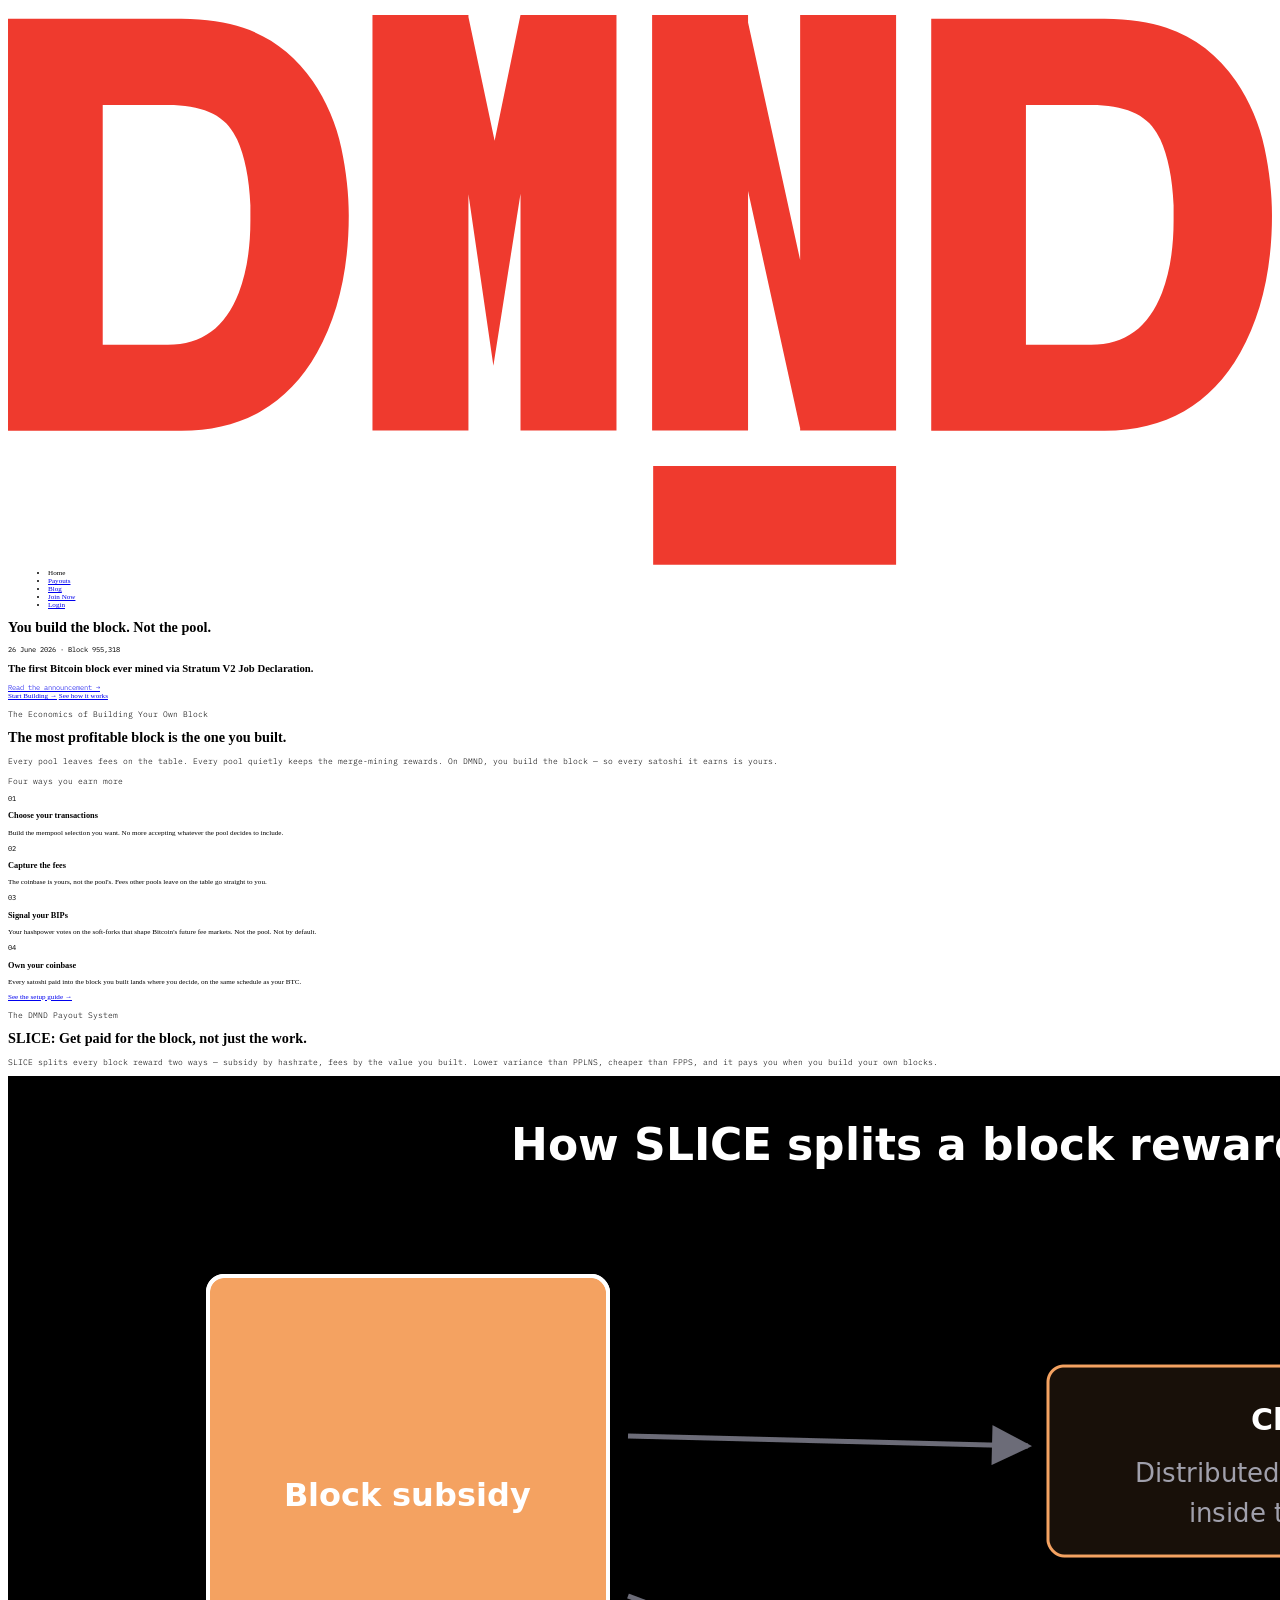
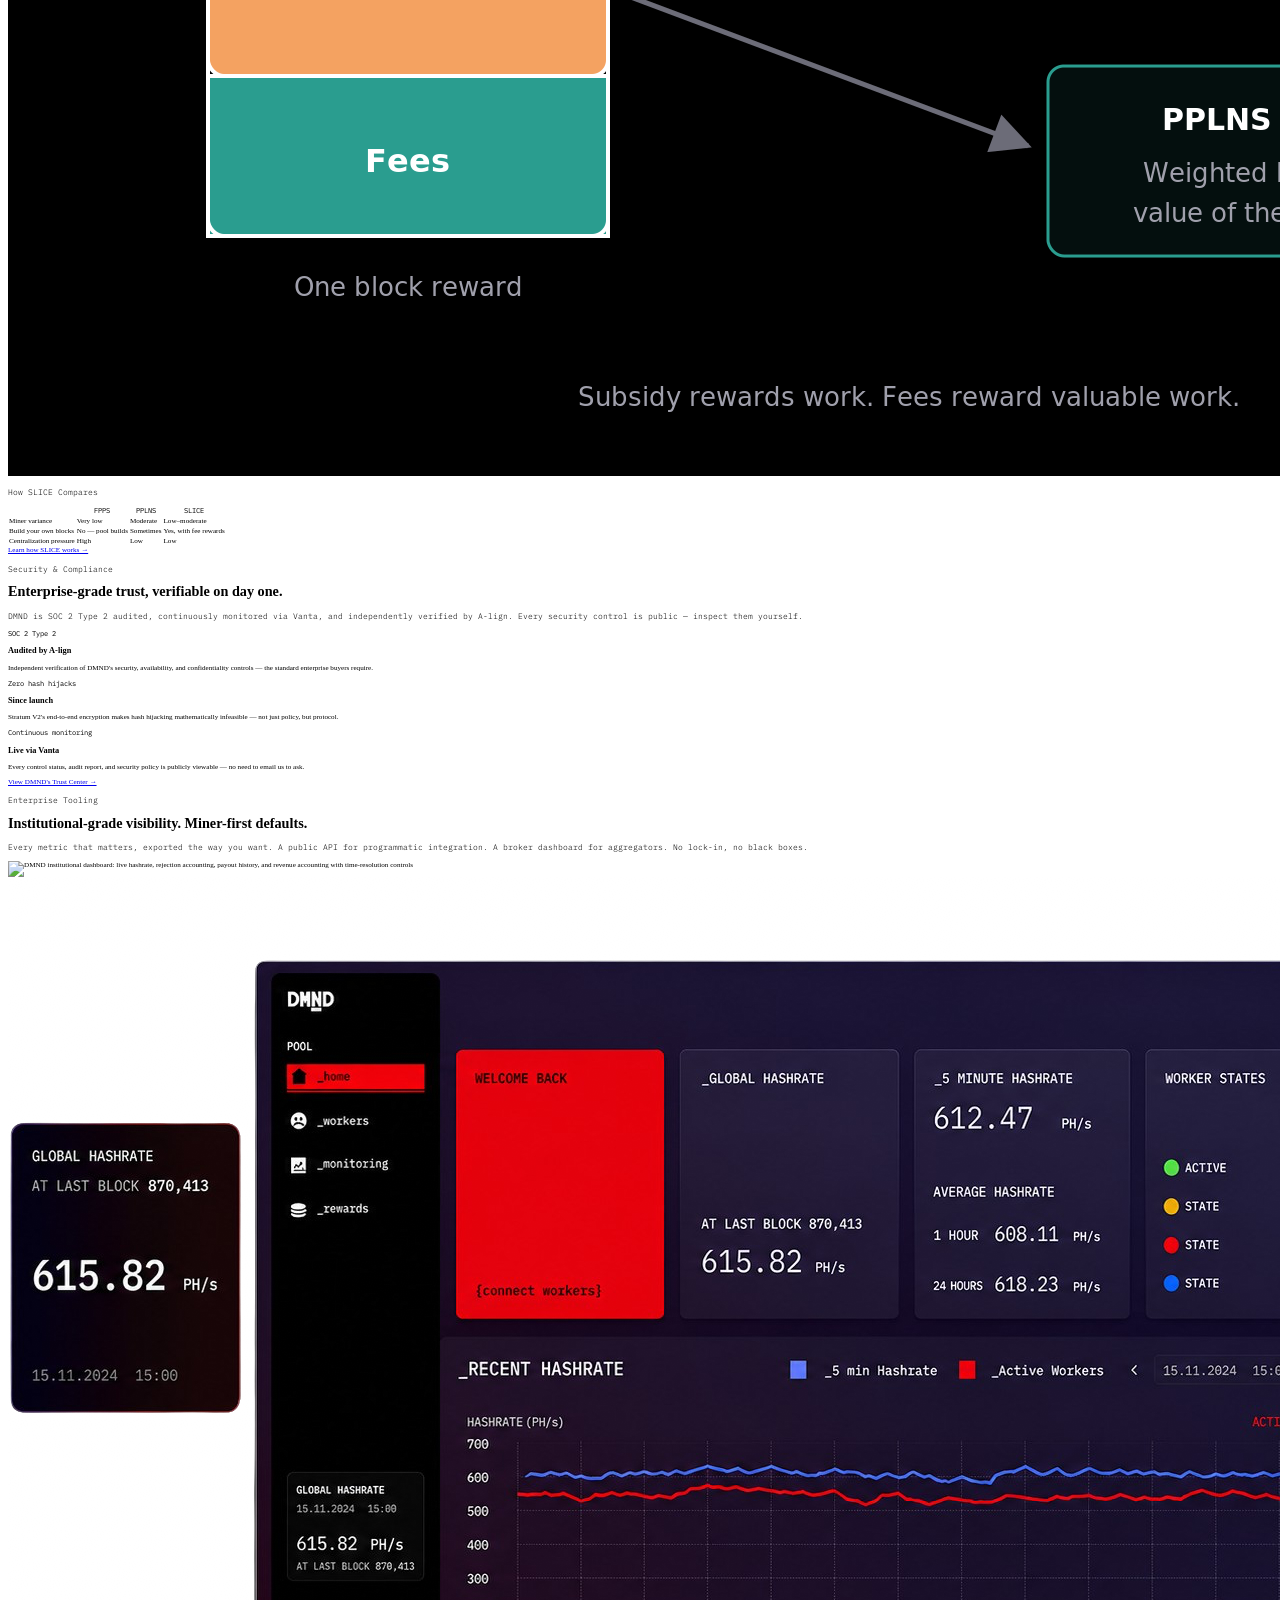
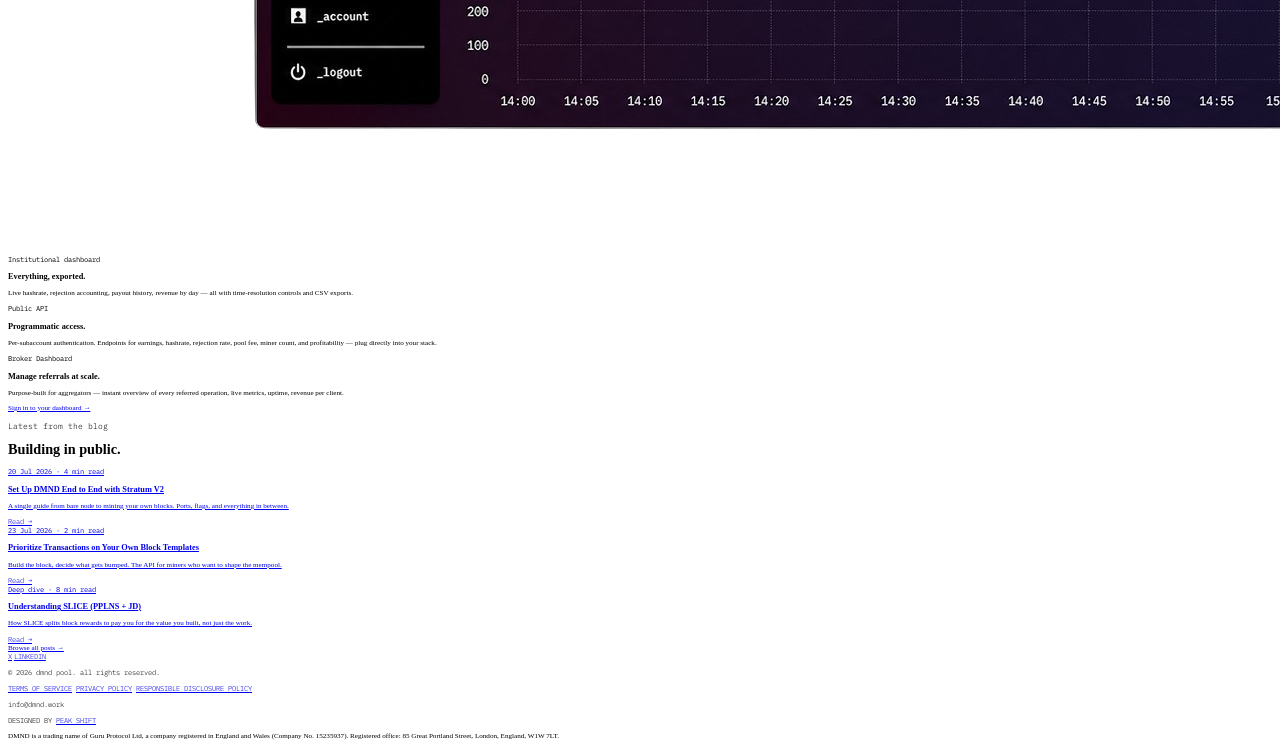
==== commit 6fcfb5a5: "made concise." ====
--- a/index.html
+++ b/index.html
@@ -8,8 +8,8 @@
     <meta name="keywords" content="Bitcoin mining pool, Stratum V2, SLICE, PPLNS, Job Declaration, decentralized mining, DMND" />
 
     <!-- Open Graph -->
-    <meta property="og:title" content="DMND — Decentralizing Bitcoin while maximizing profits" />
-    <meta property="og:description" content="The world's first Stratum V2 mining pool. Fair payouts. Full control. Purpose-built for performance, privacy, and profitability." />
+    <meta property="og:title" content="DMND — You build the block. Not the pool." />
+    <meta property="og:description" content="The first Stratum V2 mining pool. You build the blocks — and keep the fees inside them." />
     <meta property="og:image" content="https://www.dmnd.work/assets/img/og-image.png" />
     <meta property="og:url" content="https://www.dmnd.work/" />
     <meta property="og:type" content="website" />
@@ -25,11 +25,6 @@
       href="https://fonts.googleapis.com/css2?family=IBM+Plex+Mono:wght@100;200;300;400;500;600;700&family=IBM+Plex+Sans:ital,wght@0,100..700;1,100..700&display=swap"
       rel="stylesheet"
     />
-    <link
-      rel="stylesheet"
-      href="https://cdn.jsdelivr.net/npm/@glidejs/glide/dist/css/glide.core.min.css"
-    />
-    <script src="https://cdn.jsdelivr.net/npm/@glidejs/glide"></script>
     <script src="https://cdn.tailwindcss.com"></script>
     <script>
       tailwind.config = {
@@ -48,29 +43,8 @@
         },
       };
       document.addEventListener("DOMContentLoaded", function () {
-        new Glide(".glide", {
-          type: "carousel",
-          perView: 4,
-          focusAt: "center",
-          gap: 16,
-          autoplay: 5000,
-          animationDuration: 1000,
-          peek: { before: 0, after: 100 },
-          breakpoints: {
-            100000: { perView: 6 },
-            1800: { perView: 5.5 },
-            1700: { perView: 5 },
-            1600: { perView: 4.5 },
-            1500: { perView: 4 },
-            1400: { perView: 3.5 },
-            1130: { perView: 3 },
-            1060: { perView: 2.5 },
-            900: { perView: 2 },
-            750: { perView: 1.5 },
-          },
-        }).mount();
-        let burgerMenuButton = document.getElementById("burger-menu-button");
-        let overlay = document.getElementById("burger-menu");
+        const burgerMenuButton = document.getElementById("burger-menu-button");
+        const overlay = document.getElementById("burger-menu");
         burgerMenuButton?.addEventListener("click", function () {
           this.classList.toggle("close");
           overlay.classList.toggle("overlay");
@@ -99,20 +73,6 @@
       .ibm-plex-mono-medium { font-family: "IBM Plex Mono", monospace; font-weight: 500; font-style: normal; }
       .ibm-plex-mono-semibold { font-family: "IBM Plex Mono", monospace; font-weight: 600; font-style: normal; }
       .ibm-plex-mono-bold { font-family: "IBM Plex Mono", monospace; font-weight: 700; font-style: normal; }
-      .glide__slide { height: 30rem !important; }
-      @media screen and (min-width: 2060px) {
-        body::before {
-          content: ""; position: absolute; top: 0; left: -2rem;
-          height: 100%; width: 10rem; z-index: 2; pointer-events: none;
-          background: linear-gradient(to right, black 0rem, black calc(100% - 22.5rem), transparent 100%);
-        }
-        body::after {
-          content: ""; position: absolute; top: 0; right: -2rem;
-          height: 100%; width: 10rem;
-          background: linear-gradient(to left, black 0rem, black calc(100% - 22.5rem), transparent 100%);
-          z-index: 2; pointer-events: none;
-        }
-      }
       #burger-menu-button {
         cursor: pointer; height: 4rem; width: 4rem; overflow: visible;
         position: relative; z-index: 2; display: none;
@@ -146,10 +106,11 @@
     </style>
   </head>
   <body class="relative ibm-plex-sans-regular mx-auto w-full bg-black w4:w-[2056px]">
-    <div
-      id="hero"
-      class="relative bg-cover untildesktop:bg-[url('./assets/img/hero-tablet.png')] bg-[url('./assets/img/hero.png')] bg-[center_top] bg-no-repeat"
-    >
+
+    <!-- ============================================================
+         HERO
+         ============================================================ -->
+    <div id="hero" class="relative bg-black">
       <nav class="flex justify-between items-center w-full pt-[8.5rem] max-w-[163.875rem] mx-auto">
         <a href="index.html" class="px-[3rem]">
           <svg class="h-[6.5rem]" viewBox="0 0 103 45" fill="none" xmlns="http://www.w3.org/2000/svg" style="position: relative; top: 1rem">
@@ -179,62 +140,45 @@
           </ul>
         </div>
       </nav>
-      <h1 class="text-white px-[3rem] pt-[23rem] mx-auto max-w-[160.5625rem] text-center untildesktop:text-[9rem] text-[11.25rem] tracking-[-0.04em] leading-[100%]">
+
+      <h1 class="text-white px-[3rem] pt-[14rem] mx-auto max-w-[160.5625rem] text-center untildesktop:text-[9rem] text-[11.25rem] tracking-[-0.04em] leading-[100%]">
         You build the block. Not the pool.
       </h1>
-      <h3 class="ibm-plex-mono-light text-center uppercase mx-auto max-w-[110rem] px-[3rem] pt-[7.5rem] text-white text-[2.75rem] leading-[130%]">
-        The first Stratum V2 mining pool. You build the blocks — and keep the fees inside them.
-      </h3>
-      <div class="untilmobile504:flex-wrap untilmobile504:justify-center flex px-[3rem] justify-between max-w-[68rem] mx-auto items-center font-light pt-[11.5rem]">
+      <div class="mt-[5rem] max-w-[130rem] mx-auto px-[3rem] text-center">
+        <div class="ibm-plex-mono-regular uppercase text-[#EF3A2E] text-[1.75rem] tracking-[0.2em] mb-[2rem]">
+          26 June 2026 · Block 955,318
+        </div>
+        <h2 class="text-white font-light text-[4.5rem] untildesktop:text-[3.5rem] leading-[120%] tracking-[-0.02em] max-w-[115rem] mx-auto">
+          The first Bitcoin block ever mined via Stratum V2 Job Declaration.
+        </h2>
+        <a href="https://blog.dmnd.work/dmnd-mines-the-first-known-bitcoin-block-using-stratum-v2-job-declaration/" class="inline-block mt-[3rem] ibm-plex-mono-light text-white/70 hover:text-white text-[2rem] underline decoration-white/30 hover:decoration-white">
+          Read the announcement →
+        </a>
+      </div>
+      <div class="untilmobile504:flex-wrap untilmobile504:justify-center flex px-[3rem] justify-between max-w-[68rem] mx-auto items-center font-light pt-[7rem] pb-[10rem]">
         <a href="https://join.dmnd.work" class="whitespace-nowrap px-[7rem] mr-[2.5rem] untilmobile504:mr-0 py-[1.5rem] bg-[#EF3A2E] rounded-full text-[2.75rem] text-white">Start Building →</a>
         <a href="#build-your-own-blocks" class="whitespace-nowrap untilmobile504:mt-[2rem] untilmobile504:mr-0 text-white ml-[2.5rem] text-[2.75rem] underline">See how it works</a>
       </div>
-      <div class="pb-[15rem]"></div>
-    </div>
-
-    <!-- ============================================================
-         MILESTONE BANNER
-         ============================================================ -->
-    <div class="relative bg-black border-t border-b border-white/10 py-[9rem]">
-      <div class="absolute inset-0 pointer-events-none" style="background: radial-gradient(ellipse 40% 80% at 50% 50%, rgba(239,58,46,0.10), transparent 70%);"></div>
-      <div class="relative max-w-[160.5625rem] mx-auto px-[3rem] text-center">
-        <div class="ibm-plex-mono-regular uppercase text-[#EF3A2E] text-[1.75rem] tracking-[0.2em] mb-[3rem]">
-          26 June 2026 · Block 955,318
-        </div>
-        <h2 class="text-white font-light text-[6rem] untildesktop:text-[4.5rem] untilmobile504:text-[4rem] leading-[110%] tracking-[-0.02em] max-w-[130rem] mx-auto">
-          The first Bitcoin block ever mined via Stratum V2 Job Declaration.
-        </h2>
-        <a href="https://blog.dmnd.work/dmnd-mines-the-first-known-bitcoin-block-using-stratum-v2-job-declaration/" class="inline-block mt-[4rem] ibm-plex-mono-light text-white/70 hover:text-white text-[2.25rem] underline decoration-white/30 hover:decoration-white">
-          Read the announcement →
-        </a>
-      </div>
     </div>
 
     <!-- ============================================================
          BUILD YOUR OWN BLOCKS — the flagship pitch
          ============================================================ -->
-    <div id="build-your-own-blocks" class="relative bg-black py-[18rem] untilmobile504:py-[10rem] overflow-hidden">
-      <div class="absolute inset-0 pointer-events-none" style="background: radial-gradient(ellipse 60% 50% at 50% 0%, rgba(239,58,46,0.14), transparent 70%);"></div>
-
-      <div class="relative max-w-[160.5625rem] mx-auto px-[3rem]">
+    <div id="build-your-own-blocks" class="relative bg-black py-[10rem] untilmobile504:py-[7rem]">
+      <div class="max-w-[160.5625rem] mx-auto px-[3rem]">
         <h3 class="uppercase ibm-plex-mono-light text-[#EF3A2E] text-[2rem] tracking-[0.2em] leading-[100%] text-center">
           The Economics of Building Your Own Block
         </h3>
-        <h1 class="mt-[5rem] text-white font-light mx-auto max-w-[140rem] text-center text-[12.5rem] untildesktop:text-[9rem] untilmobile504:text-[7.5rem] tracking-[-0.04em] leading-[100%]">
+        <h1 class="mt-[3rem] text-white font-light mx-auto max-w-[140rem] text-center text-[12.5rem] untildesktop:text-[9rem] untilmobile504:text-[7.5rem] tracking-[-0.04em] leading-[100%]">
           The most profitable block is the one you built.
         </h1>
-        <h3 class="ibm-plex-mono-light text-center text-white/70 text-[2.75rem] leading-[145%] mt-[7rem] max-w-[115rem] mx-auto">
+        <h3 class="ibm-plex-mono-light text-center text-white/70 text-[2.75rem] leading-[145%] mt-[4rem] max-w-[115rem] mx-auto">
           Every pool leaves fees on the table. Every pool quietly keeps the merge-mining rewards. On DMND, you build the block — so every satoshi it earns is yours.
         </h3>
 
-        <!-- Diagram -->
-        <div class="max-w-[130rem] mt-[12rem] mx-auto">
-          <img src="./assets/img/build-your-own-blocks-diagram.png" alt="Traditional pool builds the template — the miner just hashes. On DMND with Stratum V2, the miner builds the template and the pool coordinates. You control transactions, fees, BIP signaling, and merge mining." class="w-full block" />
-        </div>
-
-        <!-- Four freedoms -->
-        <div class="mt-[15rem]">
-          <h3 class="ibm-plex-mono-light uppercase text-white/70 text-[1.875rem] leading-[100%] tracking-[0.2em] text-center mb-[6rem]">
+        <!-- Four ways you earn more -->
+        <div class="mt-[7rem]">
+          <h3 class="ibm-plex-mono-light uppercase text-white/70 text-[1.875rem] leading-[100%] tracking-[0.2em] text-center mb-[4rem]">
             Four ways you earn more
           </h3>
           <div class="flex flex-wrap gap-[3rem] justify-center">
@@ -261,16 +205,16 @@
             </div>
             <div class="flex-1 min-w-[35rem] max-w-[42rem] rounded-[1.5rem] border-[0.125rem] border-white/20 bg-[#3A2E54]/28 p-[4rem]">
               <div class="ibm-plex-mono-regular uppercase text-[#EF3A2E] text-[1.5rem] tracking-[0.2em] mb-[2rem]">04</div>
-              <h3 class="text-white font-light text-[3rem] leading-[110%] mb-[2.5rem]">Keep merge-mining rewards</h3>
+              <h3 class="text-white font-light text-[3rem] leading-[110%] mb-[2.5rem]">Own your coinbase</h3>
               <p class="text-white/70 font-light text-[2rem] leading-[145%]">
-                Rootstock rBTC — and any future merge-mined chain — is yours. You built the block.
+                Every satoshi paid into the block you built lands where you decide, on the same schedule as your BTC.
               </p>
             </div>
           </div>
         </div>
 
         <!-- CTA -->
-        <div class="text-center mt-[12rem]">
+        <div class="text-center mt-[7rem]">
           <a href="https://blog.dmnd.work/build-your-own-blocks-set-up-dmnd-end-to-end/" class="inline-block px-[7rem] py-[1.5rem] bg-[#EF3A2E] rounded-full text-[2.75rem] text-white">
             See the setup guide →
           </a>
@@ -279,115 +223,68 @@
     </div>
 
     <!-- ============================================================
-         SLICE (rebuilt)
-         ============================================================ -->
-    <div class="relative bg-[url('./assets/img/section-4.png')] untildesktop:bg-[center_top] bg-[left_-8rem] bg-cover">
-      <h3 class="uppercase ibm-plex-mono-light text-[#EF3A2E] text-[2rem] tracking-[0.2em] leading-[100%] text-center pt-[15rem] untilmobile504:pt-[10rem]">
-        The DMND Payout System
-      </h3>
-      <h1 class="mt-[5rem] text-white font-light mx-auto max-w-[159.625rem] px-[3rem] text-center text-[12.5rem] untildesktop:text-[9rem] tracking-[-0.04em] leading-[100%]">
-        SLICE: Get paid for the block, not just the work.
-      </h1>
-      <h3 class="ibm-plex-mono-light text-center text-white/70 text-[2.75rem] leading-[145%] mt-[7rem] max-w-[110rem] px-[3rem] mx-auto">
-        SLICE splits every block reward two ways — <span class="text-white">subsidy by hashrate</span>, <span class="text-white">fees by the value you built</span>. Lower variance than PPLNS, cheaper than FPPS, and it pays you when you build your own blocks.
-      </h3>
-
-      <!-- Diagram -->
-      <div class="max-w-[110rem] px-[3rem] mt-[10rem] mx-auto">
-        <img src="./assets/img/slice-diagram-dark.png" alt="Block reward split: subsidy paid by classic PPLNS, fees paid by PPLNS + Job Declaration scoring" class="w-full block" />
-      </div>
-
-      <!-- Compact comparison table -->
-      <div class="max-w-[131.625rem] px-[3rem] mt-[12rem] mx-auto">
-        <h3 class="ibm-plex-mono-light uppercase text-white/70 text-[1.875rem] leading-[100%] tracking-[0.2em] text-center mb-[5rem]">
-          How SLICE Compares
-        </h3>
-        <div class="rounded-[1.5rem] border-[0.125rem] border-white/20 overflow-hidden bg-black/40">
-          <table class="w-full text-left ibm-plex-sans" style="border-collapse: collapse;">
-            <thead>
-              <tr class="bg-[#3A2E54]/40">
-                <th class="p-[3rem] text-white/40 ibm-plex-mono-regular uppercase text-[1.75rem] tracking-[0.1em] font-normal"></th>
-                <th class="p-[3rem] text-white/70 ibm-plex-mono-regular uppercase text-[1.75rem] tracking-[0.1em] font-normal">FPPS</th>
-                <th class="p-[3rem] text-white/70 ibm-plex-mono-regular uppercase text-[1.75rem] tracking-[0.1em] font-normal">PPLNS</th>
-                <th class="p-[3rem] text-[#EF3A2E] ibm-plex-mono-regular uppercase text-[1.75rem] tracking-[0.1em] font-normal">SLICE</th>
-              </tr>
-            </thead>
-            <tbody class="text-white/70 font-light text-[2.25rem]">
-              <tr class="border-t border-white/10">
-                <td class="p-[3rem] text-white font-normal">Miner variance</td>
-                <td class="p-[3rem]">Very low</td>
-                <td class="p-[3rem]">Moderate</td>
-                <td class="p-[3rem] bg-[#EF3A2E]/[0.06] text-white">Low–moderate</td>
-              </tr>
-              <tr class="border-t border-white/10">
-                <td class="p-[3rem] text-white font-normal">Build your own blocks</td>
-                <td class="p-[3rem]">No — pool builds</td>
-                <td class="p-[3rem]">Sometimes</td>
-                <td class="p-[3rem] bg-[#EF3A2E]/[0.06] text-white">Yes, with fee rewards</td>
-              </tr>
-              <tr class="border-t border-white/10">
-                <td class="p-[3rem] text-white font-normal">Centralization pressure</td>
-                <td class="p-[3rem]">High</td>
-                <td class="p-[3rem]">Low</td>
-                <td class="p-[3rem] bg-[#EF3A2E]/[0.06] text-white">Low</td>
-              </tr>
-            </tbody>
-          </table>
-        </div>
-      </div>
-
-      <!-- CTA -->
-      <div class="text-center pt-[10rem] pb-[15rem] untilmobile504:pb-[8rem]">
-        <a href="slice.html" class="inline-block px-[7rem] py-[1.5rem] bg-[#EF3A2E] rounded-full text-[2.75rem] text-white">
-          Learn how SLICE works →
-        </a>
-      </div>
-    </div>
-
-    <!-- ============================================================
-         ROOTSTOCK / MERGE MINING
-         ============================================================ -->
-    <div id="rootstock" class="relative bg-black py-[18rem] untilmobile504:py-[10rem] overflow-hidden">
-      <div class="absolute inset-0 pointer-events-none" style="background: radial-gradient(ellipse 50% 40% at 50% 0%, rgba(239,58,46,0.10), transparent 70%);"></div>
-
-      <div class="relative max-w-[160.5625rem] mx-auto px-[3rem]">
+         SLICE
+         ============================================================ -->
+    <div class="relative bg-black py-[10rem] untilmobile504:py-[7rem]">
+      <div class="max-w-[160.5625rem] mx-auto px-[3rem]">
         <h3 class="uppercase ibm-plex-mono-light text-[#EF3A2E] text-[2rem] tracking-[0.2em] leading-[100%] text-center">
-          More Rewards · Same Hashpower
-        </h3>
-        <h1 class="mt-[5rem] text-white font-light mx-auto max-w-[130rem] text-center text-[10rem] untildesktop:text-[7.5rem] tracking-[-0.04em] leading-[105%]">
-          Earn rBTC on every block you mine.
+          The DMND Payout System
+        </h3>
+        <h1 class="mt-[3rem] text-white font-light mx-auto max-w-[159.625rem] text-center text-[12.5rem] untildesktop:text-[9rem] tracking-[-0.04em] leading-[100%]">
+          SLICE: Get paid for the block, not just the work.
         </h1>
-        <h3 class="ibm-plex-mono-light text-center text-white/70 text-[2.5rem] leading-[145%] mt-[5rem] max-w-[115rem] mx-auto">
-          Same hashpower, extra rewards. Because you build the block on DMND, the coinbase is yours — and it can commit a Rootstock block too, paid to an address you control.
-        </h3>
-
-        <div class="flex flex-wrap gap-[3rem] mt-[12rem] justify-center">
-          <div class="flex-1 min-w-[45rem] max-w-[52rem] rounded-[1.5rem] border-[0.125rem] border-white/20 bg-[#3A2E54]/28 p-[5rem]">
-            <div class="ibm-plex-mono-regular uppercase text-[#EF3A2E] text-[1.75rem] tracking-[0.15em] mb-[2.5rem]">Same hashing</div>
-            <h3 class="text-white font-light text-[3.5rem] leading-[110%] mb-[3rem]">Zero extra energy</h3>
-            <p class="text-white/70 font-light text-[2.25rem] leading-[145%]">
-              Every hash you already compute for Bitcoin can commit a Rootstock block. No extra electricity, no extra hardware — just extra earnings.
-            </p>
-          </div>
-          <div class="flex-1 min-w-[45rem] max-w-[52rem] rounded-[1.5rem] border-[0.125rem] border-white/20 bg-[#3A2E54]/28 p-[5rem]">
-            <div class="ibm-plex-mono-regular uppercase text-[#EF3A2E] text-[1.75rem] tracking-[0.15em] mb-[2.5rem]">Miners keep the rBTC</div>
-            <h3 class="text-white font-light text-[3.5rem] leading-[110%] mb-[3rem]">Not the pool</h3>
-            <p class="text-white/70 font-light text-[2.25rem] leading-[145%]">
-              On other pools, merge mining rewards sit in the pool operator's wallet. On DMND, they're yours — because you built the block, you own the coinbase.
-            </p>
-          </div>
-          <div class="flex-1 min-w-[45rem] max-w-[52rem] rounded-[1.5rem] border-[0.125rem] border-white/20 bg-[#3A2E54]/28 p-[5rem]">
-            <div class="ibm-plex-mono-regular uppercase text-[#EF3A2E] text-[1.75rem] tracking-[0.15em] mb-[2.5rem]">Your address, your keys</div>
-            <h3 class="text-white font-light text-[3.5rem] leading-[110%] mb-[3rem]">Self-custody by default</h3>
-            <p class="text-white/70 font-light text-[2.25rem] leading-[145%]">
-              rBTC is paid to a Rootstock address you set. No custody, no trust, no withdrawal request — same self-custody model as your BTC payouts.
-            </p>
-          </div>
-        </div>
-
-        <div class="text-center mt-[10rem]">
-          <a href="https://blog.dmnd.work/build-your-own-blocks-with-stratum-v2-and-merge-mine-rootstock/" class="inline-block px-[7rem] py-[1.5rem] bg-[#EF3A2E] rounded-full text-[2.75rem] text-white">
-            Set up merge mining →
+        <h3 class="ibm-plex-mono-light text-center text-white/70 text-[2.75rem] leading-[145%] mt-[4rem] max-w-[110rem] mx-auto">
+          SLICE splits every block reward two ways — <span class="text-white">subsidy by hashrate</span>, <span class="text-white">fees by the value you built</span>. Lower variance than PPLNS, cheaper than FPPS, and it pays you when you build your own blocks.
+        </h3>
+
+        <!-- Diagram -->
+        <div class="max-w-[110rem] mt-[7rem] mx-auto">
+          <img src="./assets/img/slice-diagram-dark.png" alt="Block reward split: subsidy paid by classic PPLNS, fees paid by PPLNS + Job Declaration scoring" class="w-full block" />
+        </div>
+
+        <!-- Compact comparison table -->
+        <div class="max-w-[131.625rem] mt-[8rem] mx-auto">
+          <h3 class="ibm-plex-mono-light uppercase text-white/70 text-[1.875rem] leading-[100%] tracking-[0.2em] text-center mb-[4rem]">
+            How SLICE Compares
+          </h3>
+          <div class="rounded-[1.5rem] border-[0.125rem] border-white/20 overflow-hidden bg-black/40">
+            <table class="w-full text-left ibm-plex-sans" style="border-collapse: collapse;">
+              <thead>
+                <tr class="bg-[#3A2E54]/40">
+                  <th class="p-[3rem] text-white/40 ibm-plex-mono-regular uppercase text-[1.75rem] tracking-[0.1em] font-normal"></th>
+                  <th class="p-[3rem] text-white/70 ibm-plex-mono-regular uppercase text-[1.75rem] tracking-[0.1em] font-normal">FPPS</th>
+                  <th class="p-[3rem] text-white/70 ibm-plex-mono-regular uppercase text-[1.75rem] tracking-[0.1em] font-normal">PPLNS</th>
+                  <th class="p-[3rem] text-[#EF3A2E] ibm-plex-mono-regular uppercase text-[1.75rem] tracking-[0.1em] font-normal">SLICE</th>
+                </tr>
+              </thead>
+              <tbody class="text-white/70 font-light text-[2.25rem]">
+                <tr class="border-t border-white/10">
+                  <td class="p-[3rem] text-white font-normal">Miner variance</td>
+                  <td class="p-[3rem]">Very low</td>
+                  <td class="p-[3rem]">Moderate</td>
+                  <td class="p-[3rem] bg-[#EF3A2E]/[0.06] text-white">Low–moderate</td>
+                </tr>
+                <tr class="border-t border-white/10">
+                  <td class="p-[3rem] text-white font-normal">Build your own blocks</td>
+                  <td class="p-[3rem]">No — pool builds</td>
+                  <td class="p-[3rem]">Sometimes</td>
+                  <td class="p-[3rem] bg-[#EF3A2E]/[0.06] text-white">Yes, with fee rewards</td>
+                </tr>
+                <tr class="border-t border-white/10">
+                  <td class="p-[3rem] text-white font-normal">Centralization pressure</td>
+                  <td class="p-[3rem]">High</td>
+                  <td class="p-[3rem]">Low</td>
+                  <td class="p-[3rem] bg-[#EF3A2E]/[0.06] text-white">Low</td>
+                </tr>
+              </tbody>
+            </table>
+          </div>
+        </div>
+
+        <!-- CTA -->
+        <div class="text-center mt-[7rem]">
+          <a href="slice.html" class="inline-block px-[7rem] py-[1.5rem] bg-[#EF3A2E] rounded-full text-[2.75rem] text-white">
+            Learn how SLICE works →
           </a>
         </div>
       </div>
@@ -396,21 +293,19 @@
     <!-- ============================================================
          TRUST & COMPLIANCE
          ============================================================ -->
-    <div id="trust" class="relative bg-black py-[18rem] untilmobile504:py-[10rem] overflow-hidden">
-      <div class="absolute inset-0 pointer-events-none" style="background: radial-gradient(ellipse 50% 40% at 50% 0%, rgba(239,58,46,0.10), transparent 70%);"></div>
-
-      <div class="relative max-w-[160.5625rem] mx-auto px-[3rem]">
+    <div id="trust" class="relative bg-black py-[10rem] untilmobile504:py-[7rem]">
+      <div class="max-w-[160.5625rem] mx-auto px-[3rem]">
         <h3 class="uppercase ibm-plex-mono-light text-[#EF3A2E] text-[2rem] tracking-[0.2em] leading-[100%] text-center">
           Security &amp; Compliance
         </h3>
-        <h1 class="mt-[5rem] text-white font-light mx-auto max-w-[126rem] text-center text-[10rem] untildesktop:text-[7.5rem] tracking-[-0.04em] leading-[105%]">
+        <h1 class="mt-[3rem] text-white font-light mx-auto max-w-[126rem] text-center text-[10rem] untildesktop:text-[7.5rem] tracking-[-0.04em] leading-[105%]">
           Enterprise-grade trust, verifiable on day one.
         </h1>
-        <h3 class="ibm-plex-mono-light text-center text-white/70 text-[2.5rem] leading-[140%] mt-[5rem] max-w-[100rem] mx-auto">
+        <h3 class="ibm-plex-mono-light text-center text-white/70 text-[2.5rem] leading-[140%] mt-[4rem] max-w-[100rem] mx-auto">
           DMND is SOC 2 Type 2 audited, continuously monitored via Vanta, and independently verified by A-lign. Every security control is public — inspect them yourself.
         </h3>
 
-        <div class="flex flex-wrap gap-[3rem] mt-[12rem] justify-center">
+        <div class="flex flex-wrap gap-[3rem] mt-[7rem] justify-center">
           <div class="flex-1 min-w-[45rem] max-w-[52rem] rounded-[1.5rem] border-[0.125rem] border-white/20 bg-[#3A2E54]/28 p-[5rem]">
             <div class="ibm-plex-mono-regular uppercase text-[#EF3A2E] text-[1.75rem] tracking-[0.15em] mb-[2.5rem]">SOC 2 Type 2</div>
             <h3 class="text-white font-light text-[3.5rem] leading-[110%] mb-[3rem]">Audited by A-lign</h3>
@@ -434,11 +329,7 @@
           </div>
         </div>
 
-        <div class="flex justify-center items-center gap-[6rem] mt-[10rem] flex-wrap">
-          <img src="./assets/img/a-lign-logo.png" class="h-[8rem] opacity-80" alt="A-lign — independent auditor" />
-        </div>
-
-        <div class="text-center mt-[8rem]">
+        <div class="text-center mt-[6rem]">
           <a href="https://app.eu.vanta.com/dmnd.work/trust/4u48n4nf8yiwi9swpqjsf" class="inline-block px-[7rem] py-[1.5rem] bg-[#EF3A2E] rounded-full text-[2.75rem] text-white">
             View DMND's Trust Center →
           </a>
@@ -447,30 +338,28 @@
     </div>
 
     <!-- ============================================================
-         ENTERPRISE TOOLS (replaces Dashboard)
-         ============================================================ -->
-    <div id="enterprise" class="relative bg-black py-[18rem] untilmobile504:py-[10rem] overflow-hidden">
-      <div class="absolute inset-0 pointer-events-none" style="background: radial-gradient(ellipse 60% 50% at 50% 0%, rgba(239,58,46,0.10), transparent 70%);"></div>
-
-      <div class="relative max-w-[160.5625rem] mx-auto px-[3rem]">
+         ENTERPRISE TOOLS
+         ============================================================ -->
+    <div id="enterprise" class="relative bg-black py-[10rem] untilmobile504:py-[7rem]">
+      <div class="max-w-[160.5625rem] mx-auto px-[3rem]">
         <h3 class="uppercase ibm-plex-mono-light text-[#EF3A2E] text-[2rem] tracking-[0.2em] leading-[100%] text-center">
           Enterprise Tooling
         </h3>
-        <h1 class="mt-[5rem] text-white font-light mx-auto max-w-[140rem] text-center text-[10rem] untildesktop:text-[7.5rem] tracking-[-0.04em] leading-[105%]">
+        <h1 class="mt-[3rem] text-white font-light mx-auto max-w-[140rem] text-center text-[10rem] untildesktop:text-[7.5rem] tracking-[-0.04em] leading-[105%]">
           Institutional-grade visibility. Miner-first defaults.
         </h1>
-        <h3 class="ibm-plex-mono-light text-center text-white/70 text-[2.5rem] leading-[145%] mt-[5rem] max-w-[115rem] mx-auto">
+        <h3 class="ibm-plex-mono-light text-center text-white/70 text-[2.5rem] leading-[145%] mt-[4rem] max-w-[115rem] mx-auto">
           Every metric that matters, exported the way you want. A public API for programmatic integration. A broker dashboard for aggregators. No lock-in, no black boxes.
         </h3>
 
         <!-- Screenshot -->
-        <div class="max-w-[140rem] mt-[12rem] mx-auto">
+        <div class="max-w-[140rem] mt-[7rem] mx-auto">
           <img class="w-full block untildashcut:hidden" src="./assets/img/section-5-dashboard.png" alt="DMND institutional dashboard: live hashrate, rejection accounting, payout history, and revenue accounting with time-resolution controls" />
           <img class="w-full block afterdashcut:hidden" src="./assets/img/section_5.png" alt="DMND dashboard on tablet" />
         </div>
 
         <!-- 3 tiles -->
-        <div class="flex flex-wrap gap-[3rem] mt-[12rem] justify-center">
+        <div class="flex flex-wrap gap-[3rem] mt-[8rem] justify-center">
           <div class="flex-1 min-w-[45rem] max-w-[52rem] rounded-[1.5rem] border-[0.125rem] border-white/20 bg-[#3A2E54]/28 p-[5rem]">
             <div class="ibm-plex-mono-regular uppercase text-[#EF3A2E] text-[1.75rem] tracking-[0.15em] mb-[2.5rem]">Institutional dashboard</div>
             <h3 class="text-white font-light text-[3.5rem] leading-[110%] mb-[3rem]">Everything, exported.</h3>
@@ -494,7 +383,7 @@
           </div>
         </div>
 
-        <div class="text-center mt-[10rem]">
+        <div class="text-center mt-[7rem]">
           <a href="https://dashboard.dmnd.work" class="inline-block px-[7rem] py-[1.5rem] bg-[#EF3A2E] rounded-full text-[2.75rem] text-white">
             Sign in to your dashboard →
           </a>
@@ -505,25 +394,16 @@
     <!-- ============================================================
          LATEST FROM THE BLOG
          ============================================================ -->
-    <div id="latest" class="relative bg-black py-[15rem] untilmobile504:py-[10rem]">
+    <div id="latest" class="relative bg-black py-[10rem] untilmobile504:py-[7rem]">
       <div class="max-w-[160.5625rem] mx-auto px-[3rem]">
         <h3 class="uppercase ibm-plex-mono-light text-[#EF3A2E] text-[2rem] tracking-[0.2em] leading-[100%] text-center">
           Latest from the blog
         </h3>
-        <h1 class="mt-[5rem] text-white font-light mx-auto max-w-[126rem] text-center text-[9rem] untildesktop:text-[6.5rem] tracking-[-0.04em] leading-[105%]">
+        <h1 class="mt-[3rem] text-white font-light mx-auto max-w-[126rem] text-center text-[9rem] untildesktop:text-[6.5rem] tracking-[-0.04em] leading-[105%]">
           Building in public.
         </h1>
 
-        <div class="flex flex-wrap gap-[3rem] mt-[12rem] justify-center">
-          <a href="https://blog.dmnd.work/build-your-own-blocks-with-stratum-v2-and-merge-mine-rootstock/" class="flex flex-col flex-1 min-w-[45rem] max-w-[52rem] rounded-[1.5rem] border-[0.125rem] border-white/20 bg-[#3A2E54]/28 p-[5rem] transition duration-200 hover:border-[#EF3A2E]/60">
-            <div class="ibm-plex-mono-regular uppercase text-white/50 text-[1.5rem] tracking-[0.15em] mb-[2rem]">27 Jul 2026 · 6 min read</div>
-            <h3 class="text-white font-light text-[3.25rem] leading-[115%] mb-[3rem]">Build Your Own Blocks and Merge Mine Rootstock</h3>
-            <p class="text-white/70 font-light text-[2rem] leading-[145%] flex-1">
-              Earn rBTC rewards from the same hashing, paid straight to an address you control.
-            </p>
-            <div class="mt-[4rem] ibm-plex-mono-light text-[#EF3A2E] text-[1.875rem]">Read →</div>
-          </a>
-
+        <div class="flex flex-wrap gap-[3rem] mt-[7rem] justify-center">
           <a href="https://blog.dmnd.work/build-your-own-blocks-set-up-dmnd-end-to-end/" class="flex flex-col flex-1 min-w-[45rem] max-w-[52rem] rounded-[1.5rem] border-[0.125rem] border-white/20 bg-[#3A2E54]/28 p-[5rem] transition duration-200 hover:border-[#EF3A2E]/60">
             <div class="ibm-plex-mono-regular uppercase text-white/50 text-[1.5rem] tracking-[0.15em] mb-[2rem]">20 Jul 2026 · 4 min read</div>
             <h3 class="text-white font-light text-[3.25rem] leading-[115%] mb-[3rem]">Set Up DMND End to End with Stratum V2</h3>
@@ -533,6 +413,15 @@
             <div class="mt-[4rem] ibm-plex-mono-light text-[#EF3A2E] text-[1.875rem]">Read →</div>
           </a>
 
+          <a href="https://blog.dmnd.work/prioritizing-transactions-on-your-own-block-templates-with-stratumv2/" class="flex flex-col flex-1 min-w-[45rem] max-w-[52rem] rounded-[1.5rem] border-[0.125rem] border-white/20 bg-[#3A2E54]/28 p-[5rem] transition duration-200 hover:border-[#EF3A2E]/60">
+            <div class="ibm-plex-mono-regular uppercase text-white/50 text-[1.5rem] tracking-[0.15em] mb-[2rem]">23 Jul 2026 · 2 min read</div>
+            <h3 class="text-white font-light text-[3.25rem] leading-[115%] mb-[3rem]">Prioritize Transactions on Your Own Block Templates</h3>
+            <p class="text-white/70 font-light text-[2rem] leading-[145%] flex-1">
+              Build the block, decide what gets bumped. The API for miners who want to shape the mempool.
+            </p>
+            <div class="mt-[4rem] ibm-plex-mono-light text-[#EF3A2E] text-[1.875rem]">Read →</div>
+          </a>
+
           <a href="https://blog.dmnd.work/understanding-slice-pplns-jd/" class="flex flex-col flex-1 min-w-[45rem] max-w-[52rem] rounded-[1.5rem] border-[0.125rem] border-white/20 bg-[#3A2E54]/28 p-[5rem] transition duration-200 hover:border-[#EF3A2E]/60">
             <div class="ibm-plex-mono-regular uppercase text-white/50 text-[1.5rem] tracking-[0.15em] mb-[2rem]">Deep dive · 8 min read</div>
             <h3 class="text-white font-light text-[3.25rem] leading-[115%] mb-[3rem]">Understanding SLICE (PPLNS + JD)</h3>
@@ -543,7 +432,7 @@
           </a>
         </div>
 
-        <div class="text-center mt-[10rem]">
+        <div class="text-center mt-[7rem]">
           <a href="https://blog.dmnd.work/" class="inline-block px-[6rem] py-[1.5rem] border-[0.125rem] border-white/20 rounded-full text-[2.5rem] text-white hover:bg-white/5">
             Browse all posts →
           </a>
@@ -555,12 +444,12 @@
          FOOTER
          ============================================================ -->
     <div class="bg-black">
-      <footer class="pt-[15rem] pb-[8rem] px-[3rem]">
+      <footer class="pt-[8rem] pb-[6rem] px-[3rem] border-t border-white/10">
         <div class="text-center">
           <a href="https://x.com/DMND_Sv2" class="ibm-plex-mono-light text-white text-[2rem] underline p-[1.5rem]">X</a>
           <a href="https://www.linkedin.com/company/dmndpool" class="ibm-plex-mono-light text-white text-[2rem] underline p-[1.5rem]">LINKEDIN</a>
         </div>
-        <div class="mt-[4.25rem] ibm-plex-mono-light flex justify-between items-center max-w-[166.875rem] mx-auto">
+        <div class="mt-[4rem] ibm-plex-mono-light flex justify-between items-center max-w-[166.875rem] mx-auto">
           <p class="w-[45.625rem] text-white/60 text-[2rem]">© 2026 dmnd pool. all rights reserved.</p>
           <div class="w-[45.625rem] text-center flex flex-col">
             <a href="termsofservice.html" class="ibm-plex-mono-light text-white/60 text-[2rem] px-[1.5rem]">TERMS OF SERVICE</a>
@@ -577,7 +466,6 @@
         </p>
       </footer>
     </div>
-    <script async src="https://cdnjs.cloudflare.com/ajax/libs/smooth-scroll/16.1.3/smooth-scroll.min.js"></script>
     <script type="text/javascript" id="hs-script-loader" async defer src="https://js.hs-scripts.com/48095257.js"></script>
   </body>
 </html>
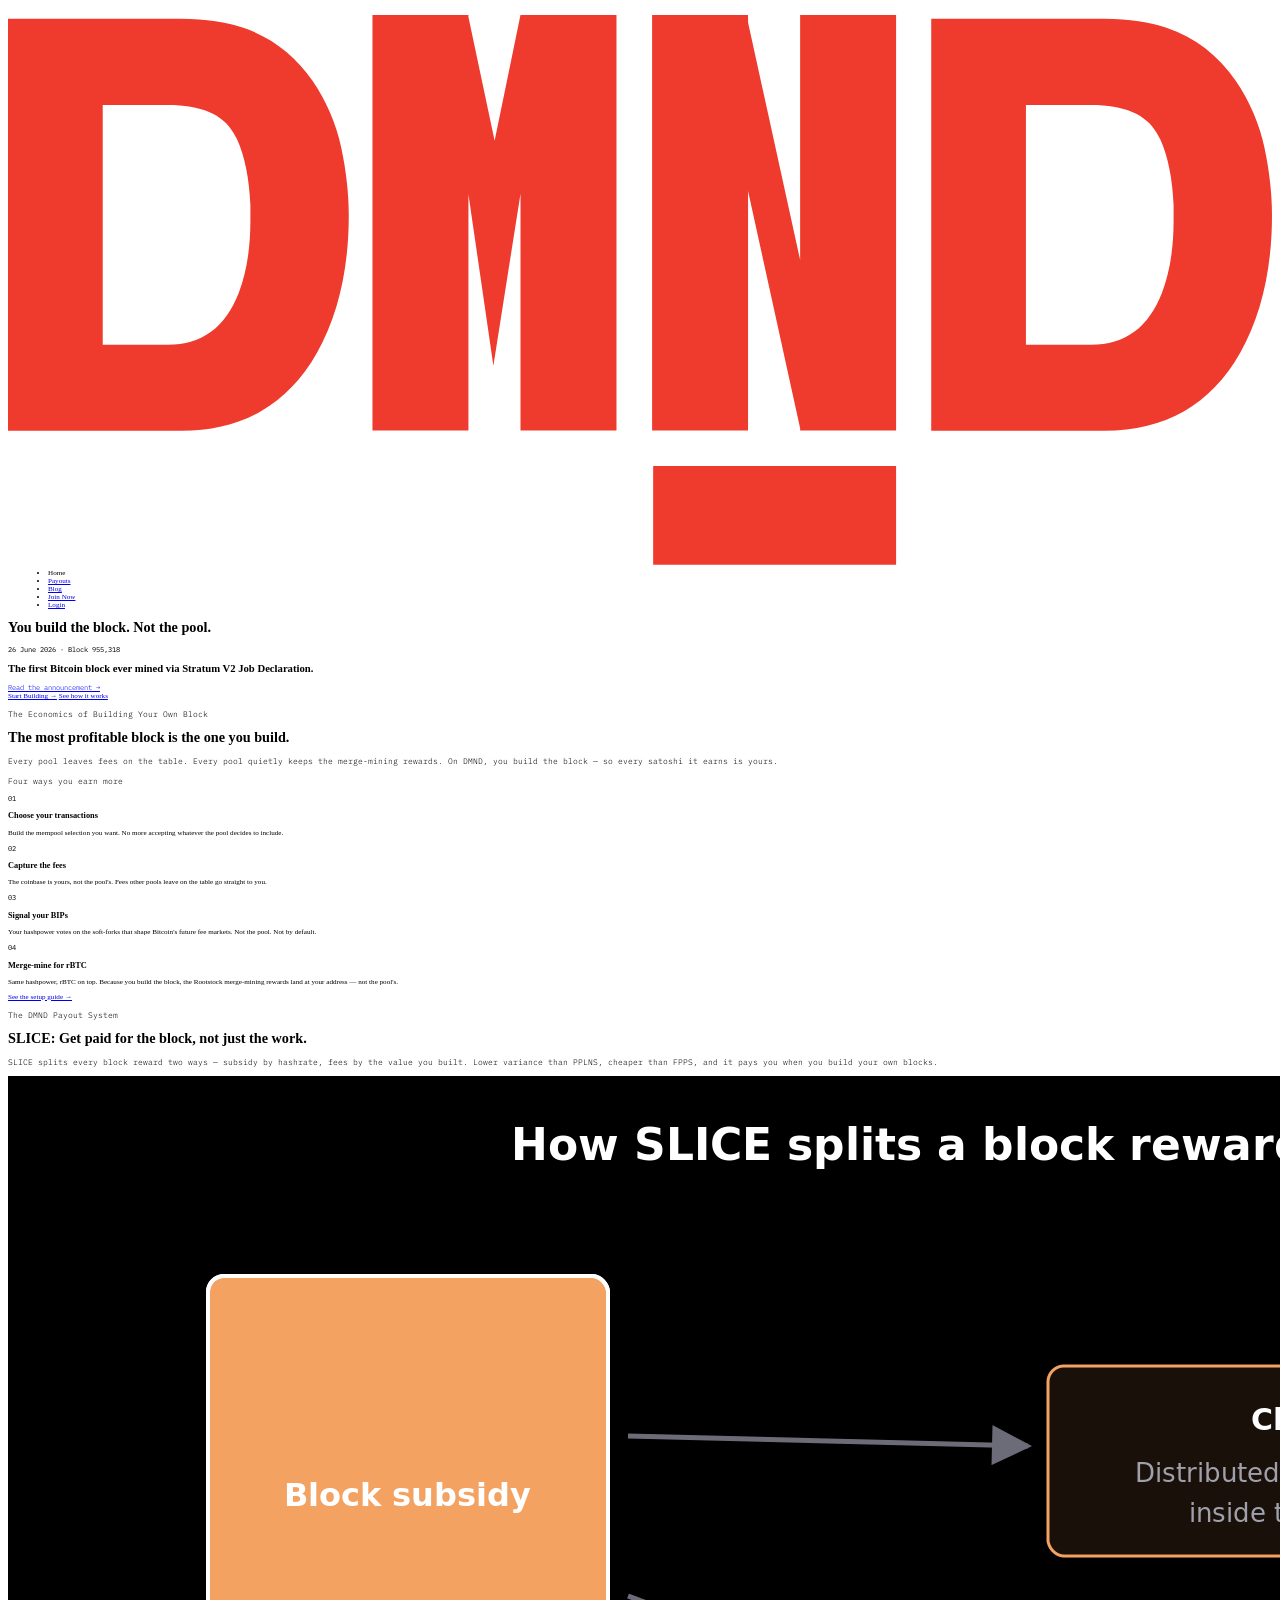
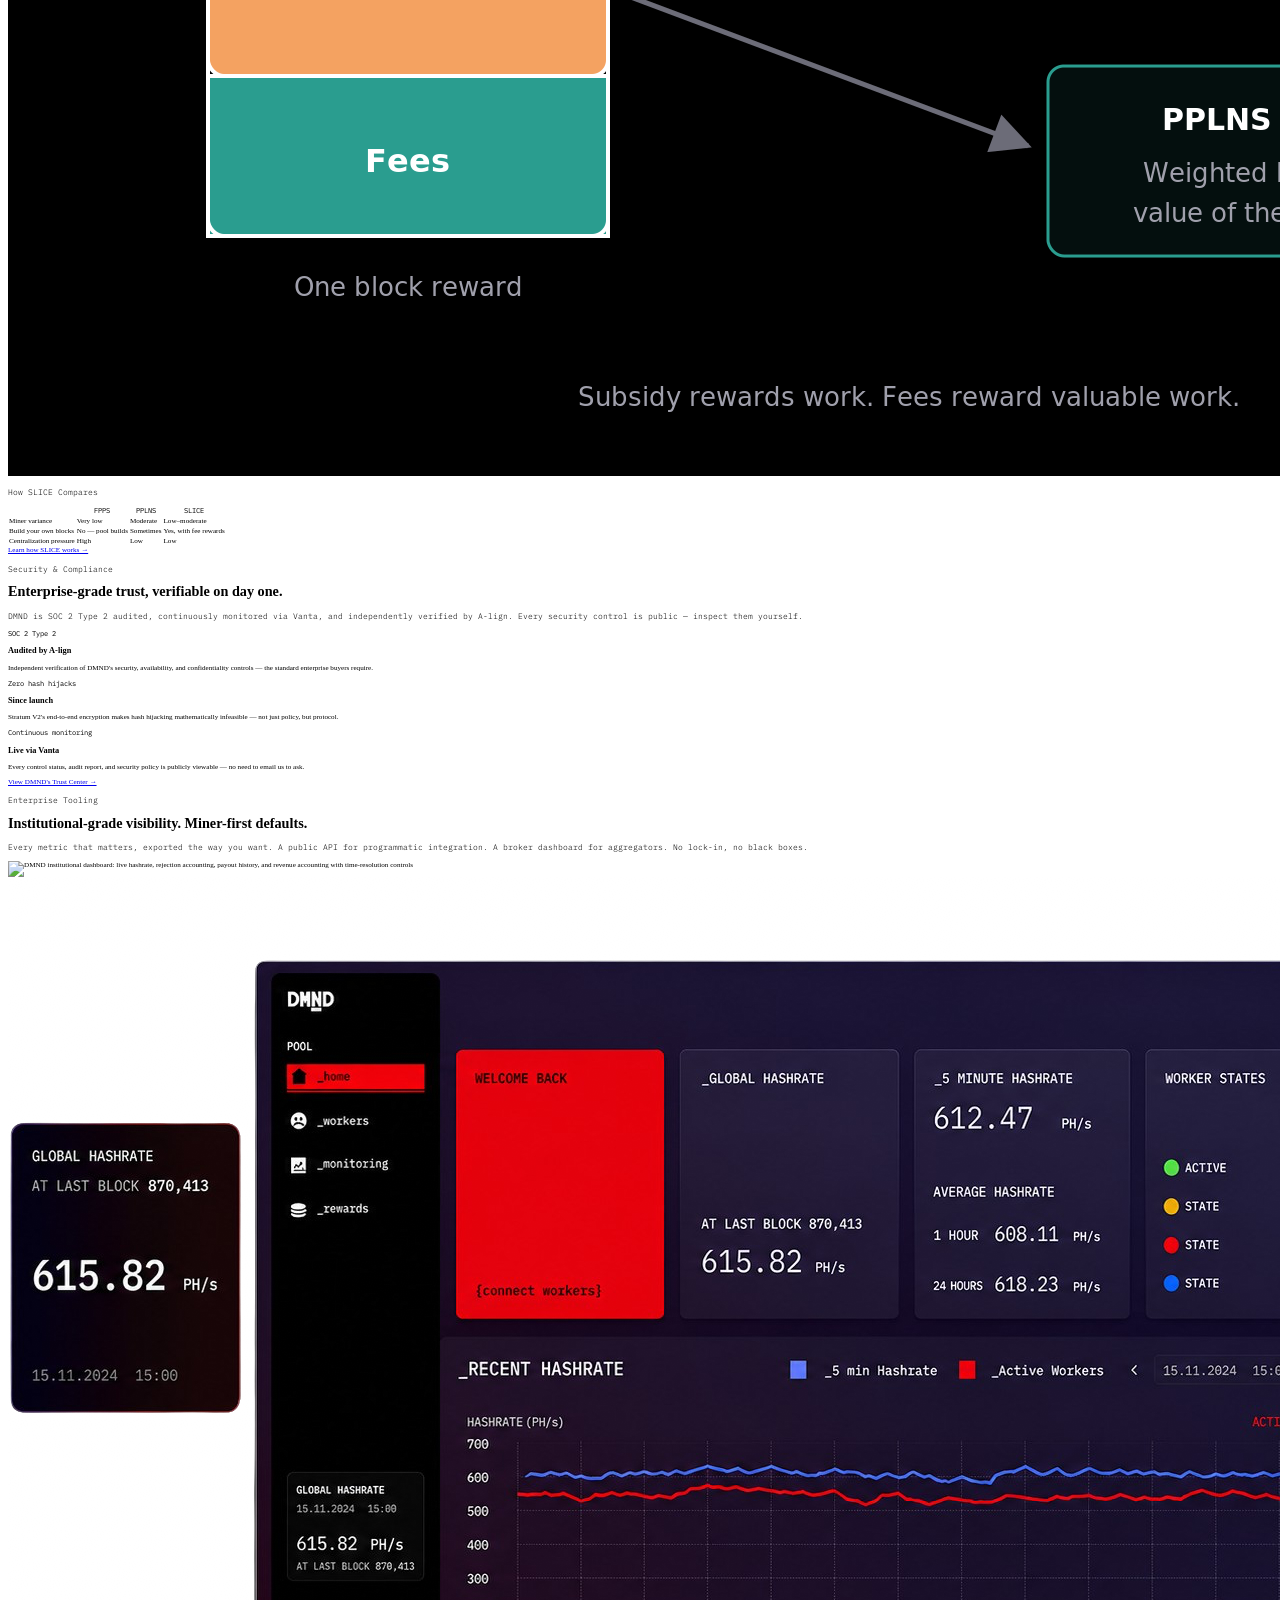
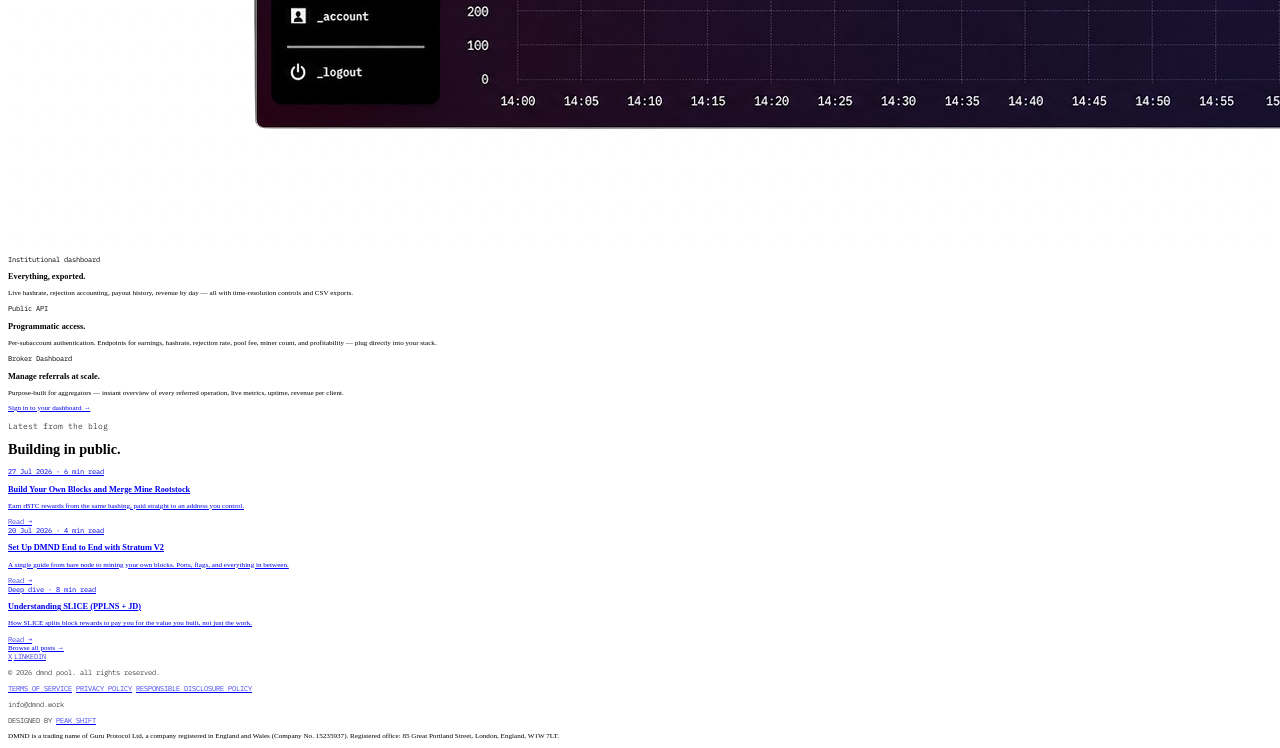
==== commit 5571cd40: "added rbtc" ====
--- a/index.html
+++ b/index.html
@@ -170,7 +170,7 @@
           The Economics of Building Your Own Block
         </h3>
         <h1 class="mt-[3rem] text-white font-light mx-auto max-w-[140rem] text-center text-[12.5rem] untildesktop:text-[9rem] untilmobile504:text-[7.5rem] tracking-[-0.04em] leading-[100%]">
-          The most profitable block is the one you built.
+          The most profitable block is the one you build.
         </h1>
         <h3 class="ibm-plex-mono-light text-center text-white/70 text-[2.75rem] leading-[145%] mt-[4rem] max-w-[115rem] mx-auto">
           Every pool leaves fees on the table. Every pool quietly keeps the merge-mining rewards. On DMND, you build the block — so every satoshi it earns is yours.
@@ -205,9 +205,9 @@
             </div>
             <div class="flex-1 min-w-[35rem] max-w-[42rem] rounded-[1.5rem] border-[0.125rem] border-white/20 bg-[#3A2E54]/28 p-[4rem]">
               <div class="ibm-plex-mono-regular uppercase text-[#EF3A2E] text-[1.5rem] tracking-[0.2em] mb-[2rem]">04</div>
-              <h3 class="text-white font-light text-[3rem] leading-[110%] mb-[2.5rem]">Own your coinbase</h3>
+              <h3 class="text-white font-light text-[3rem] leading-[110%] mb-[2.5rem]">Merge-mine for rBTC</h3>
               <p class="text-white/70 font-light text-[2rem] leading-[145%]">
-                Every satoshi paid into the block you built lands where you decide, on the same schedule as your BTC.
+                Same hashpower, rBTC on top. Because you build the block, the Rootstock merge-mining rewards land at your address — not the pool's.
               </p>
             </div>
           </div>
@@ -404,20 +404,20 @@
         </h1>
 
         <div class="flex flex-wrap gap-[3rem] mt-[7rem] justify-center">
+          <a href="https://blog.dmnd.work/build-your-own-blocks-with-stratum-v2-and-merge-mine-rootstock/" class="flex flex-col flex-1 min-w-[45rem] max-w-[52rem] rounded-[1.5rem] border-[0.125rem] border-white/20 bg-[#3A2E54]/28 p-[5rem] transition duration-200 hover:border-[#EF3A2E]/60">
+            <div class="ibm-plex-mono-regular uppercase text-white/50 text-[1.5rem] tracking-[0.15em] mb-[2rem]">27 Jul 2026 · 6 min read</div>
+            <h3 class="text-white font-light text-[3.25rem] leading-[115%] mb-[3rem]">Build Your Own Blocks and Merge Mine Rootstock</h3>
+            <p class="text-white/70 font-light text-[2rem] leading-[145%] flex-1">
+              Earn rBTC rewards from the same hashing, paid straight to an address you control.
+            </p>
+            <div class="mt-[4rem] ibm-plex-mono-light text-[#EF3A2E] text-[1.875rem]">Read →</div>
+          </a>
+
           <a href="https://blog.dmnd.work/build-your-own-blocks-set-up-dmnd-end-to-end/" class="flex flex-col flex-1 min-w-[45rem] max-w-[52rem] rounded-[1.5rem] border-[0.125rem] border-white/20 bg-[#3A2E54]/28 p-[5rem] transition duration-200 hover:border-[#EF3A2E]/60">
             <div class="ibm-plex-mono-regular uppercase text-white/50 text-[1.5rem] tracking-[0.15em] mb-[2rem]">20 Jul 2026 · 4 min read</div>
             <h3 class="text-white font-light text-[3.25rem] leading-[115%] mb-[3rem]">Set Up DMND End to End with Stratum V2</h3>
             <p class="text-white/70 font-light text-[2rem] leading-[145%] flex-1">
               A single guide from bare node to mining your own blocks. Ports, flags, and everything in between.
-            </p>
-            <div class="mt-[4rem] ibm-plex-mono-light text-[#EF3A2E] text-[1.875rem]">Read →</div>
-          </a>
-
-          <a href="https://blog.dmnd.work/prioritizing-transactions-on-your-own-block-templates-with-stratumv2/" class="flex flex-col flex-1 min-w-[45rem] max-w-[52rem] rounded-[1.5rem] border-[0.125rem] border-white/20 bg-[#3A2E54]/28 p-[5rem] transition duration-200 hover:border-[#EF3A2E]/60">
-            <div class="ibm-plex-mono-regular uppercase text-white/50 text-[1.5rem] tracking-[0.15em] mb-[2rem]">23 Jul 2026 · 2 min read</div>
-            <h3 class="text-white font-light text-[3.25rem] leading-[115%] mb-[3rem]">Prioritize Transactions on Your Own Block Templates</h3>
-            <p class="text-white/70 font-light text-[2rem] leading-[145%] flex-1">
-              Build the block, decide what gets bumped. The API for miners who want to shape the mempool.
             </p>
             <div class="mt-[4rem] ibm-plex-mono-light text-[#EF3A2E] text-[1.875rem]">Read →</div>
           </a>
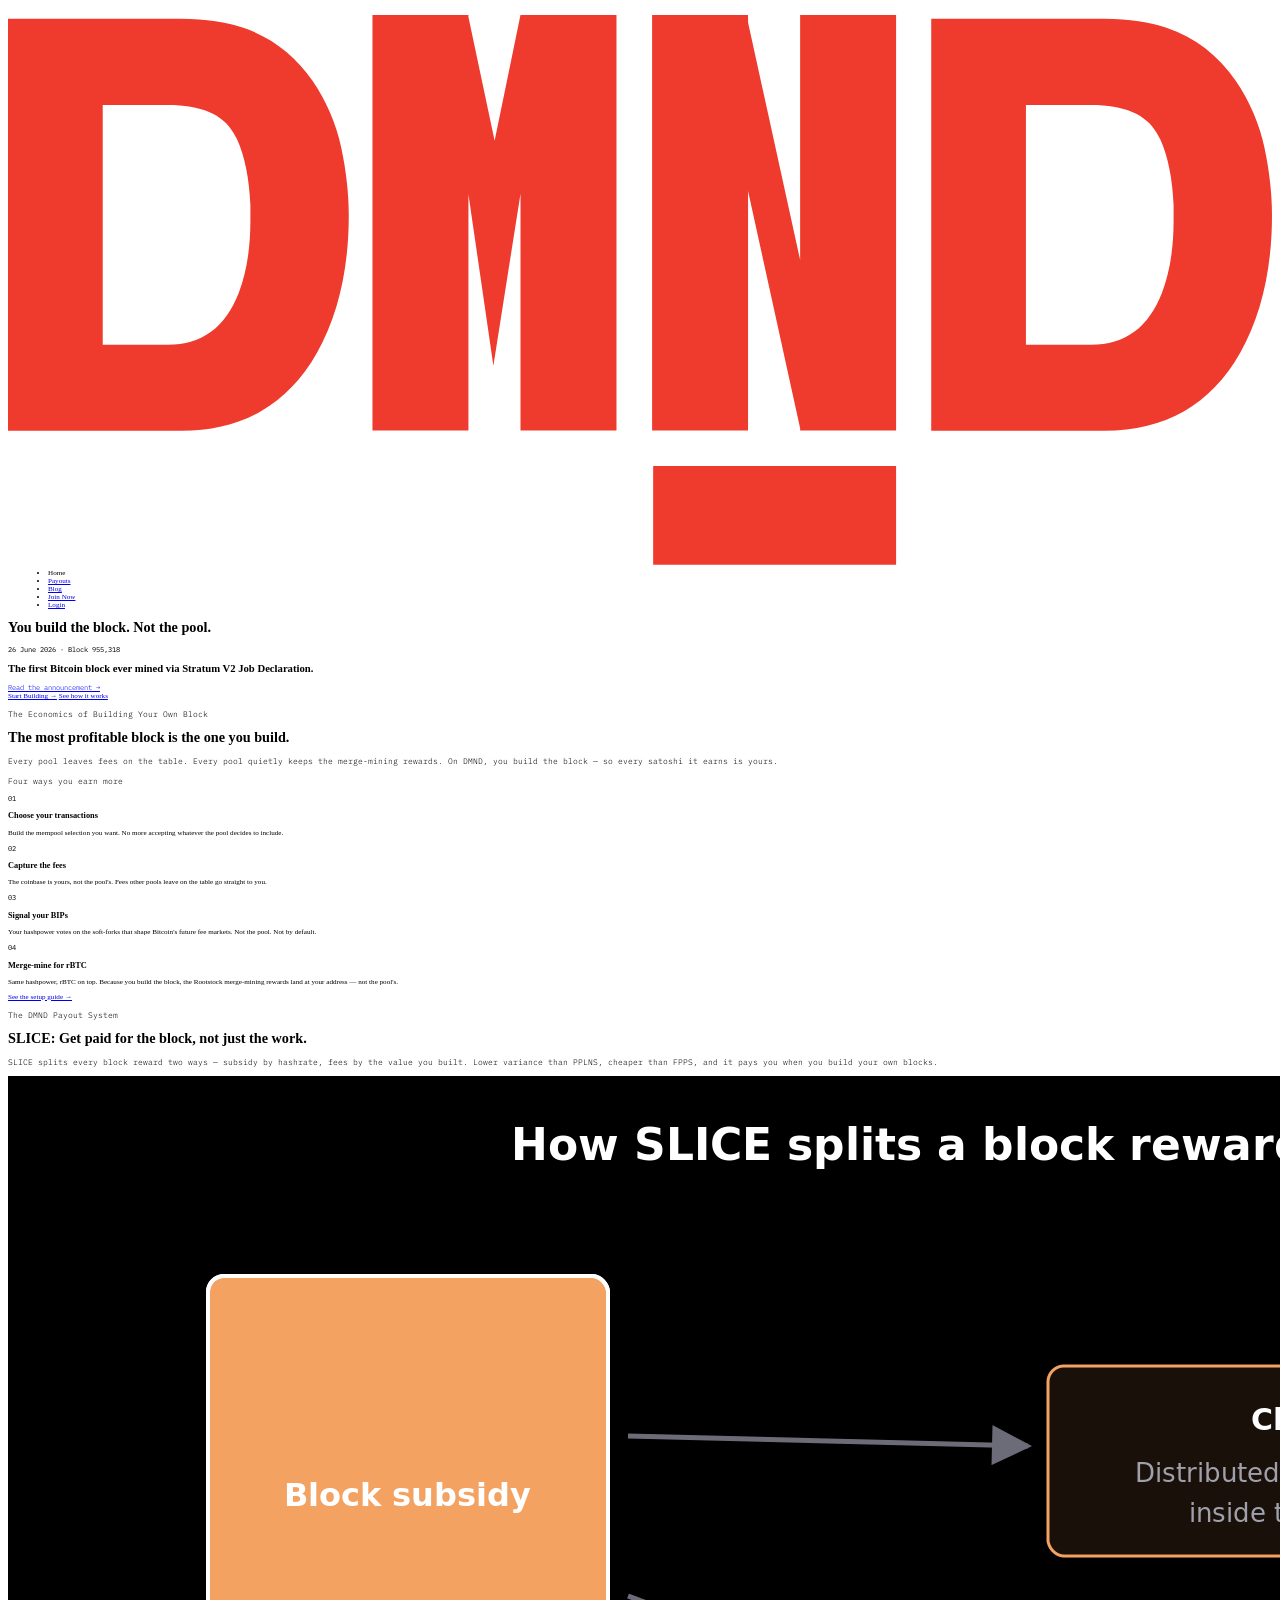
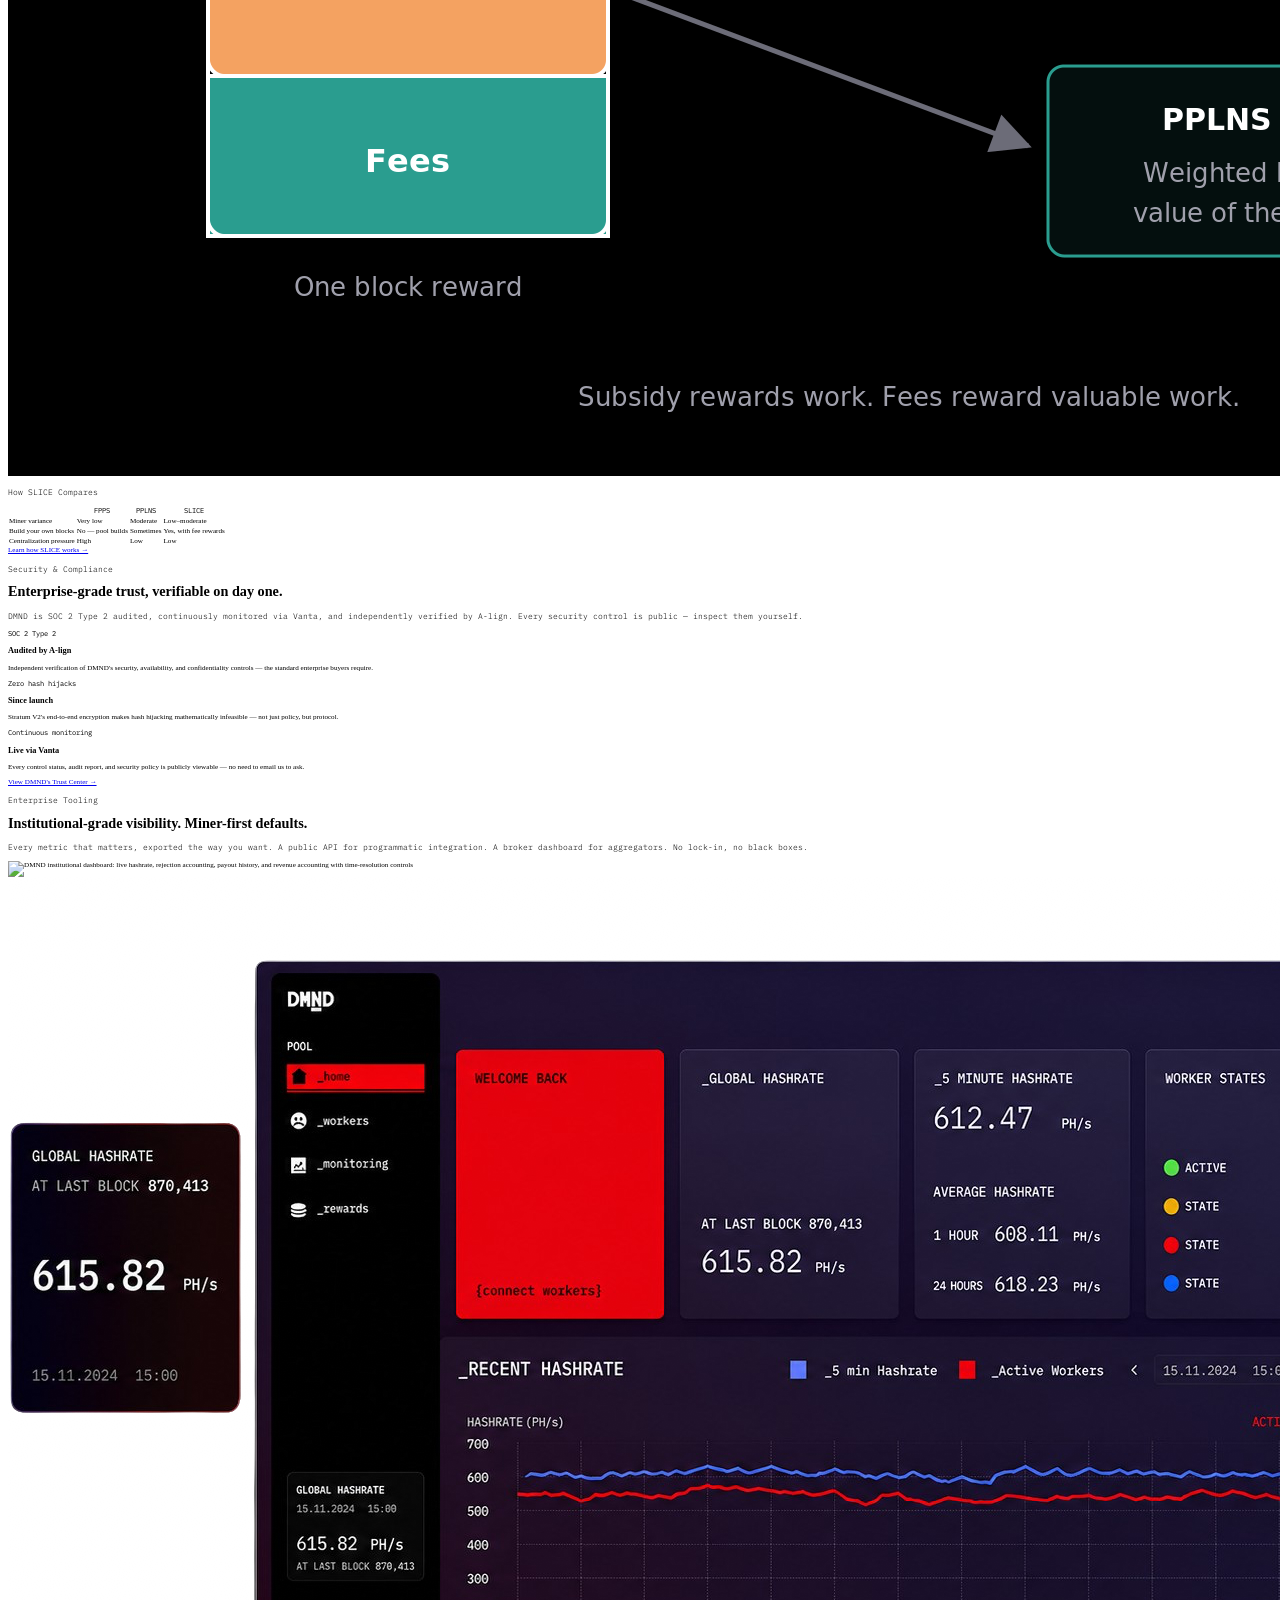
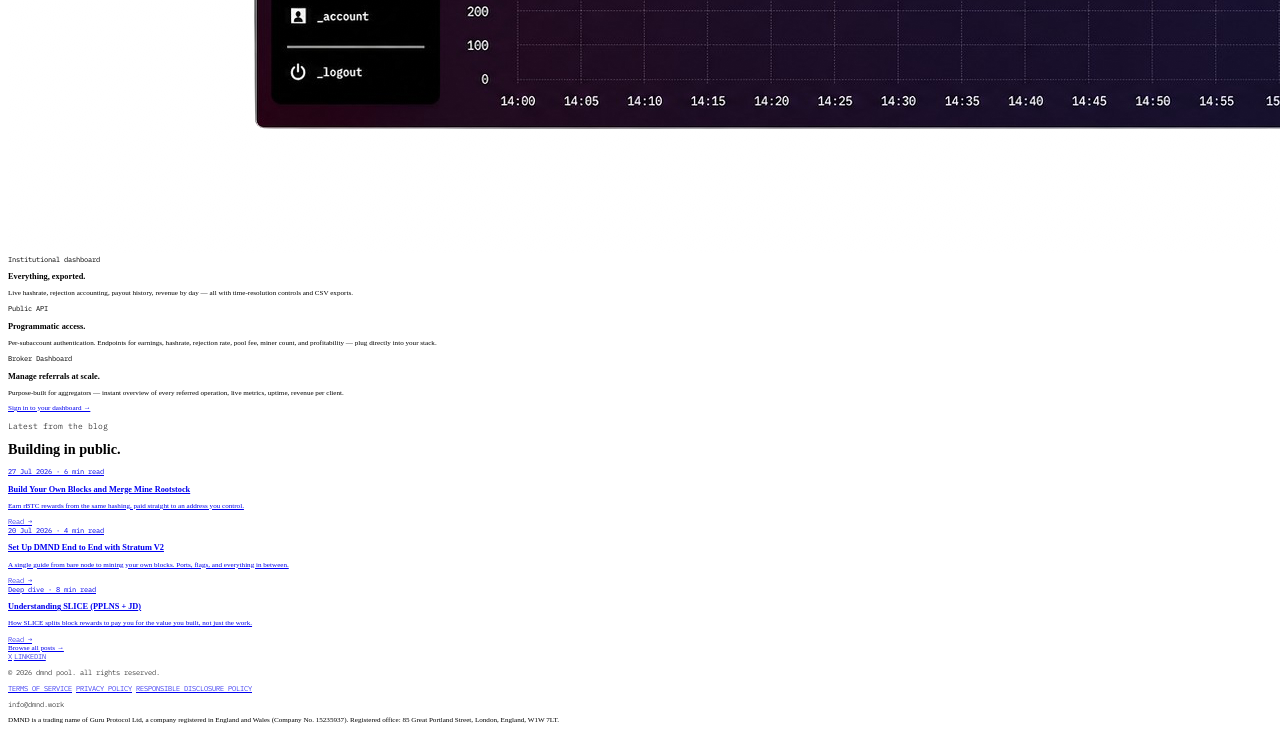
==== commit 1d94b5b9: "Update index.html" ====
--- a/index.html
+++ b/index.html
@@ -458,7 +458,6 @@
           </div>
           <div class="w-[45.625rem] text-right flex flex-col">
             <p class="text-right text-white/60 text-[2rem] uppercase">info@dmnd.work</p>
-            <p class="text-right text-white/60 text-[2rem]">DESIGNED BY <a href="https://peakshift.com/" class="ibm-plex-mono-light text-white text-[2rem] underline">PEAK SHIFT</a></p>
           </div>
         </div>
         <p class="text-center text-white/60 font-light text-[1.5rem] mt-[3rem]">
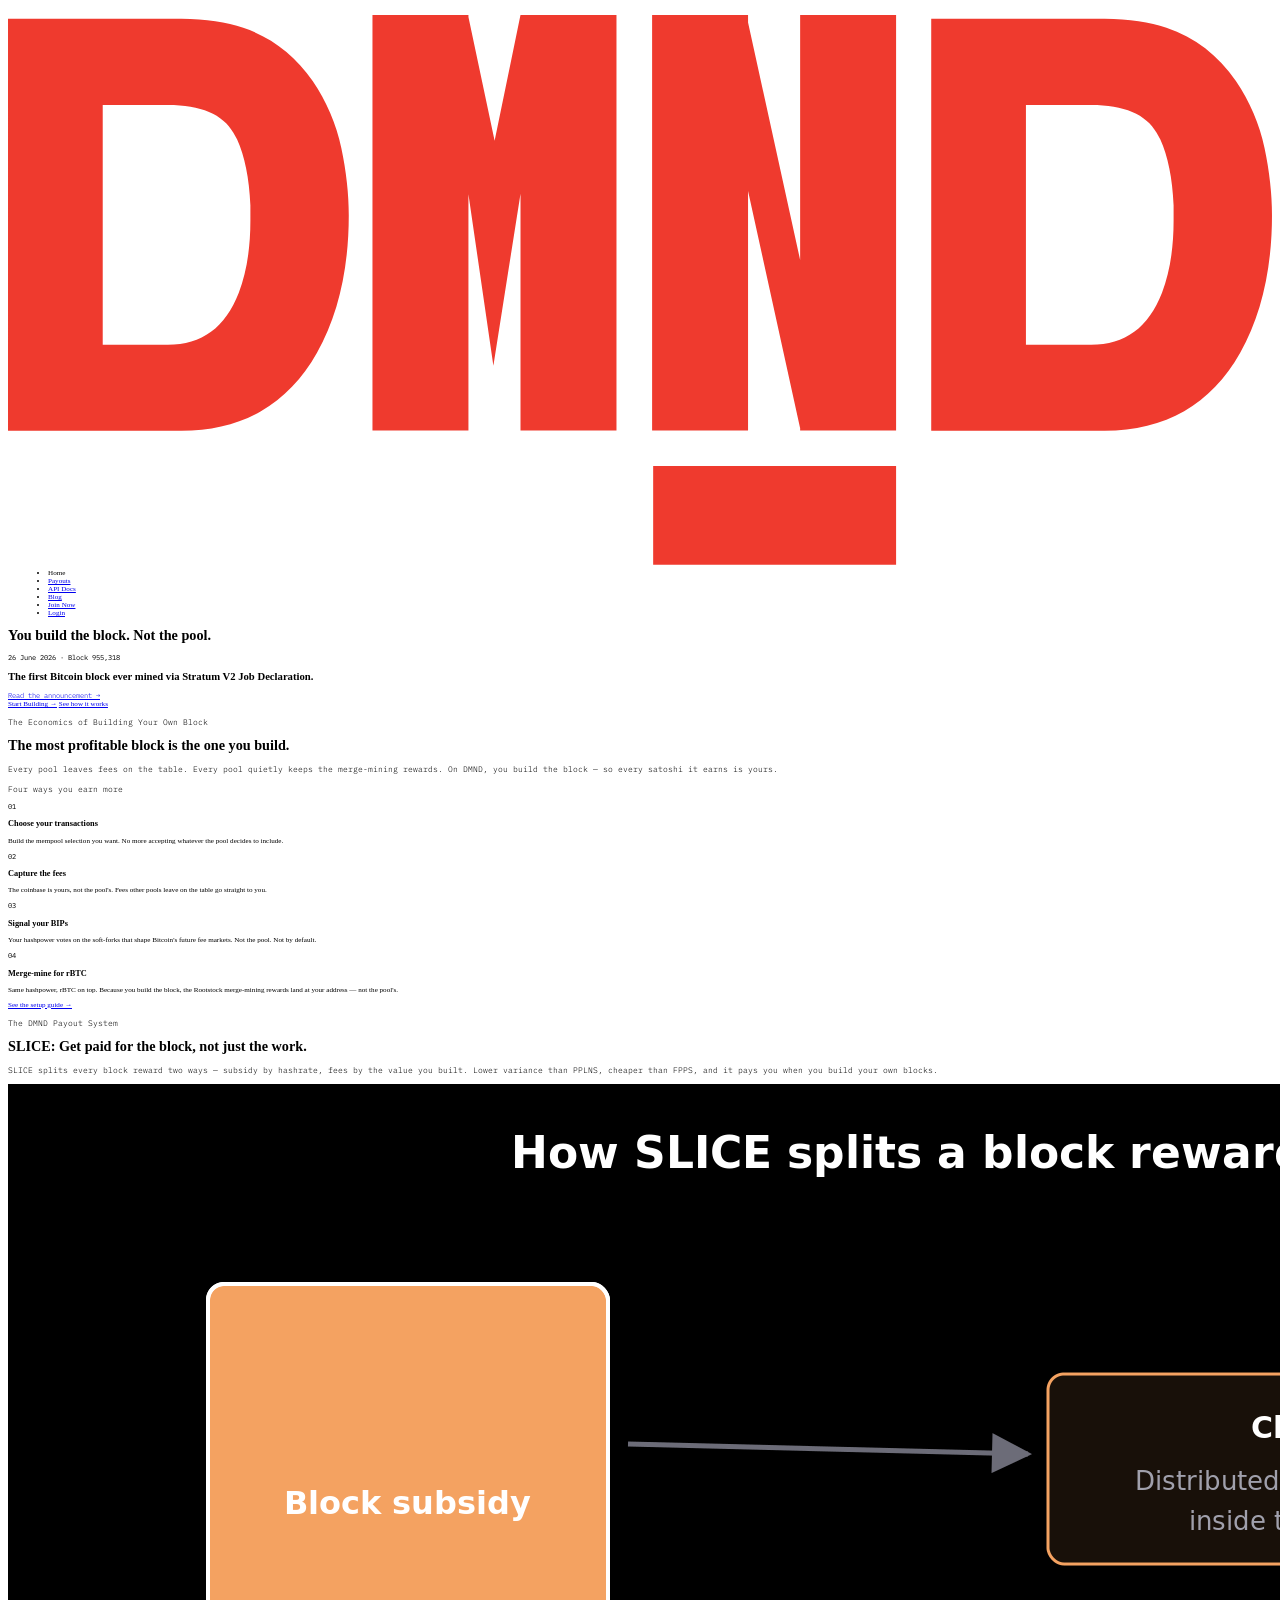
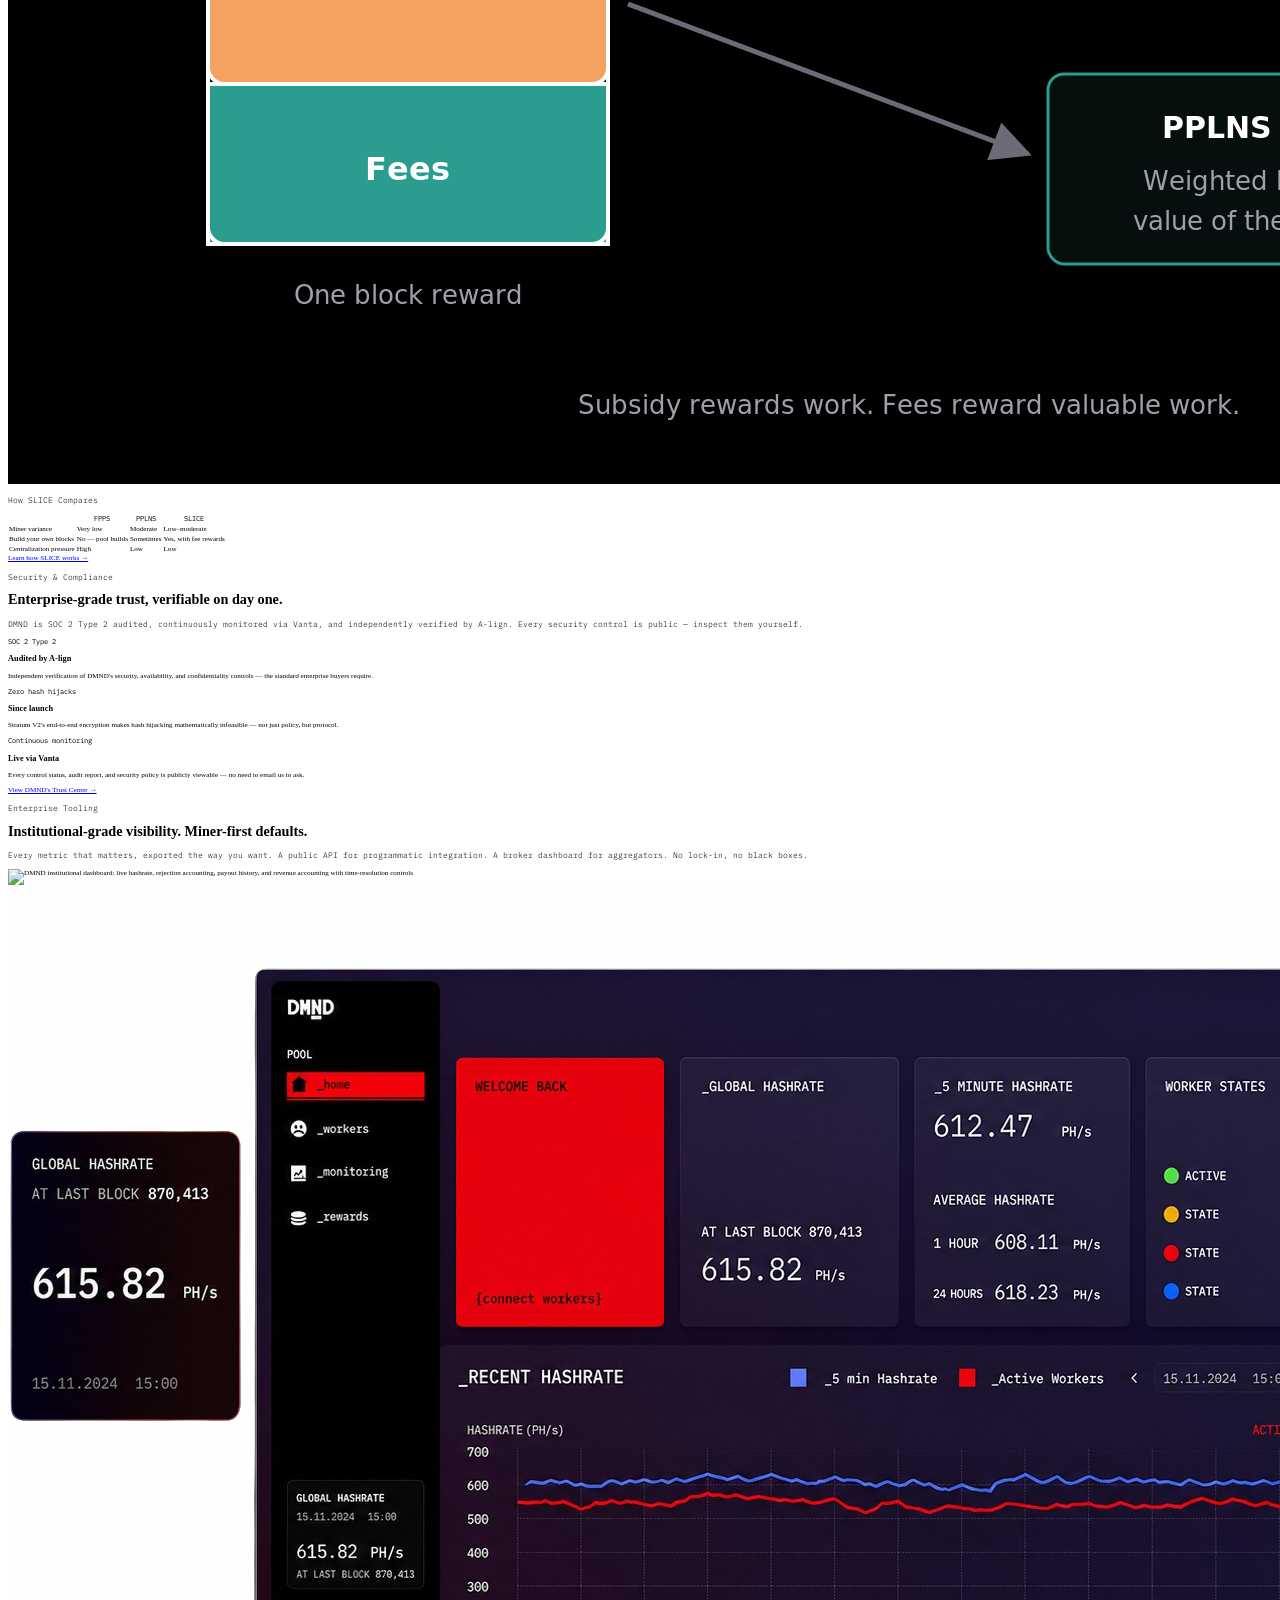
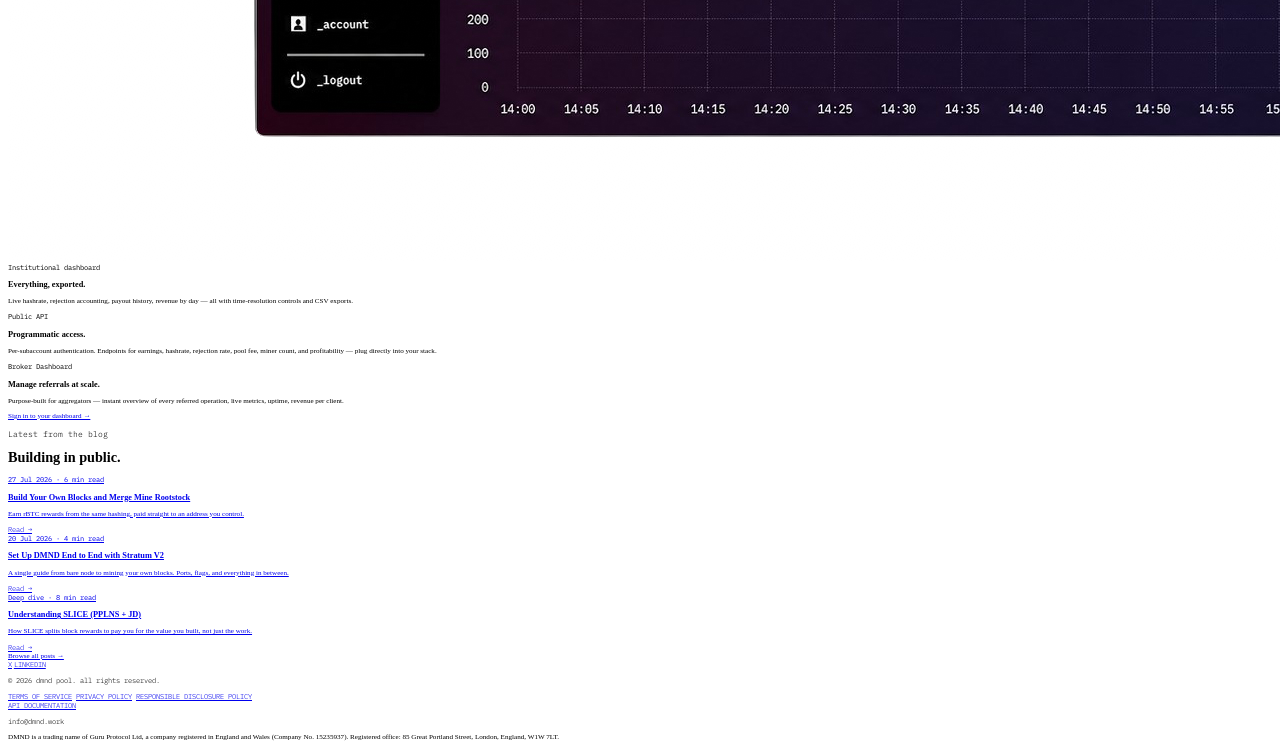
==== commit da157a7e: "Add user friendly monitoring API docs page New api.html covers auth, scopes, endpoints, earnings, pa" ====
--- a/index.html
+++ b/index.html
@@ -103,6 +103,10 @@
       #burger-menu.overlay {
         visibility: visible; opacity: 1; padding-top: 12rem; background: rgba(0, 0, 0, 0.8);
       }
+      @media screen and (min-width: 621px) and (max-width: 1024px) {
+        #menu { margin-inline: 1.5rem; padding-inline: 1rem; }
+        #menu li { padding-inline: 1.5rem; font-size: 1.75rem; white-space: nowrap; }
+      }
     </style>
   </head>
   <body class="relative ibm-plex-sans-regular mx-auto w-full bg-black w4:w-[2056px]">
@@ -124,6 +128,7 @@
         <ul id="menu" class="flex mx-[3rem] px-[3.5rem] bg-[#D9D9D9]/10 border-[0.125rem] border-white/20 backdrop-blur-sm rounded-full">
           <li class="px-[2.25rem] py-[1.5rem] text-[2rem] text-white">Home</li>
           <li class="px-[2.25rem] py-[1.5rem] text-[2rem] text-white/50 hover:text-white"><a href="slice.html">Payouts</a></li>
+          <li class="px-[2.25rem] py-[1.5rem] text-[2rem] text-white/50 hover:text-white"><a href="api.html">API Docs</a></li>
           <li class="px-[2.25rem] py-[1.5rem] text-[2rem] text-white/50 hover:text-white"><a href="https://blog.dmnd.work/">Blog</a></li>
           <li class="px-[2.25rem] py-[1.5rem] text-[2rem] text-white/50 hover:text-white"><a href="https://join.dmnd.work">Join Now</a></li>
           <li class="px-[2.25rem] py-[1.5rem] text-[2rem] text-white/50 hover:text-white"><a href="https://dashboard.dmnd.work">Login</a></li>
@@ -134,6 +139,7 @@
           <ul>
             <li class="block px-[2.25rem] py-[1.5rem] text-[2rem] text-white text-[4rem]">Home</li>
             <li class="block px-[2.25rem] py-[1.5rem] text-[2rem] text-white/80 hover:text-white text-[4rem]"><a href="slice.html">Payouts</a></li>
+            <li class="block px-[2.25rem] py-[1.5rem] text-[2rem] text-white/80 hover:text-white text-[4rem]"><a href="api.html">API Docs</a></li>
             <li class="block px-[2.25rem] py-[1.5rem] text-[2rem] text-white/80 hover:text-white text-[4rem]"><a href="https://blog.dmnd.work/">Blog</a></li>
             <li class="block px-[2.25rem] py-[1.5rem] text-[2rem] text-white/80 hover:text-white text-[4rem]"><a href="https://join.dmnd.work">Join Now</a></li>
             <li class="block px-[2.25rem] py-[1.5rem] text-[2rem] text-white/80 hover:text-white text-[4rem]"><a href="https://dashboard.dmnd.work">Login</a></li>
@@ -457,6 +463,7 @@
             <a href="responsibledisclosurepolicy.html" class="ibm-plex-mono-light text-white/60 text-[2rem] px-[1.5rem]">RESPONSIBLE DISCLOSURE POLICY</a>
           </div>
           <div class="w-[45.625rem] text-right flex flex-col">
+            <a href="api.html" class="ibm-plex-mono-light text-white/60 text-[2rem]">API DOCUMENTATION</a>
             <p class="text-right text-white/60 text-[2rem] uppercase">info@dmnd.work</p>
           </div>
         </div>
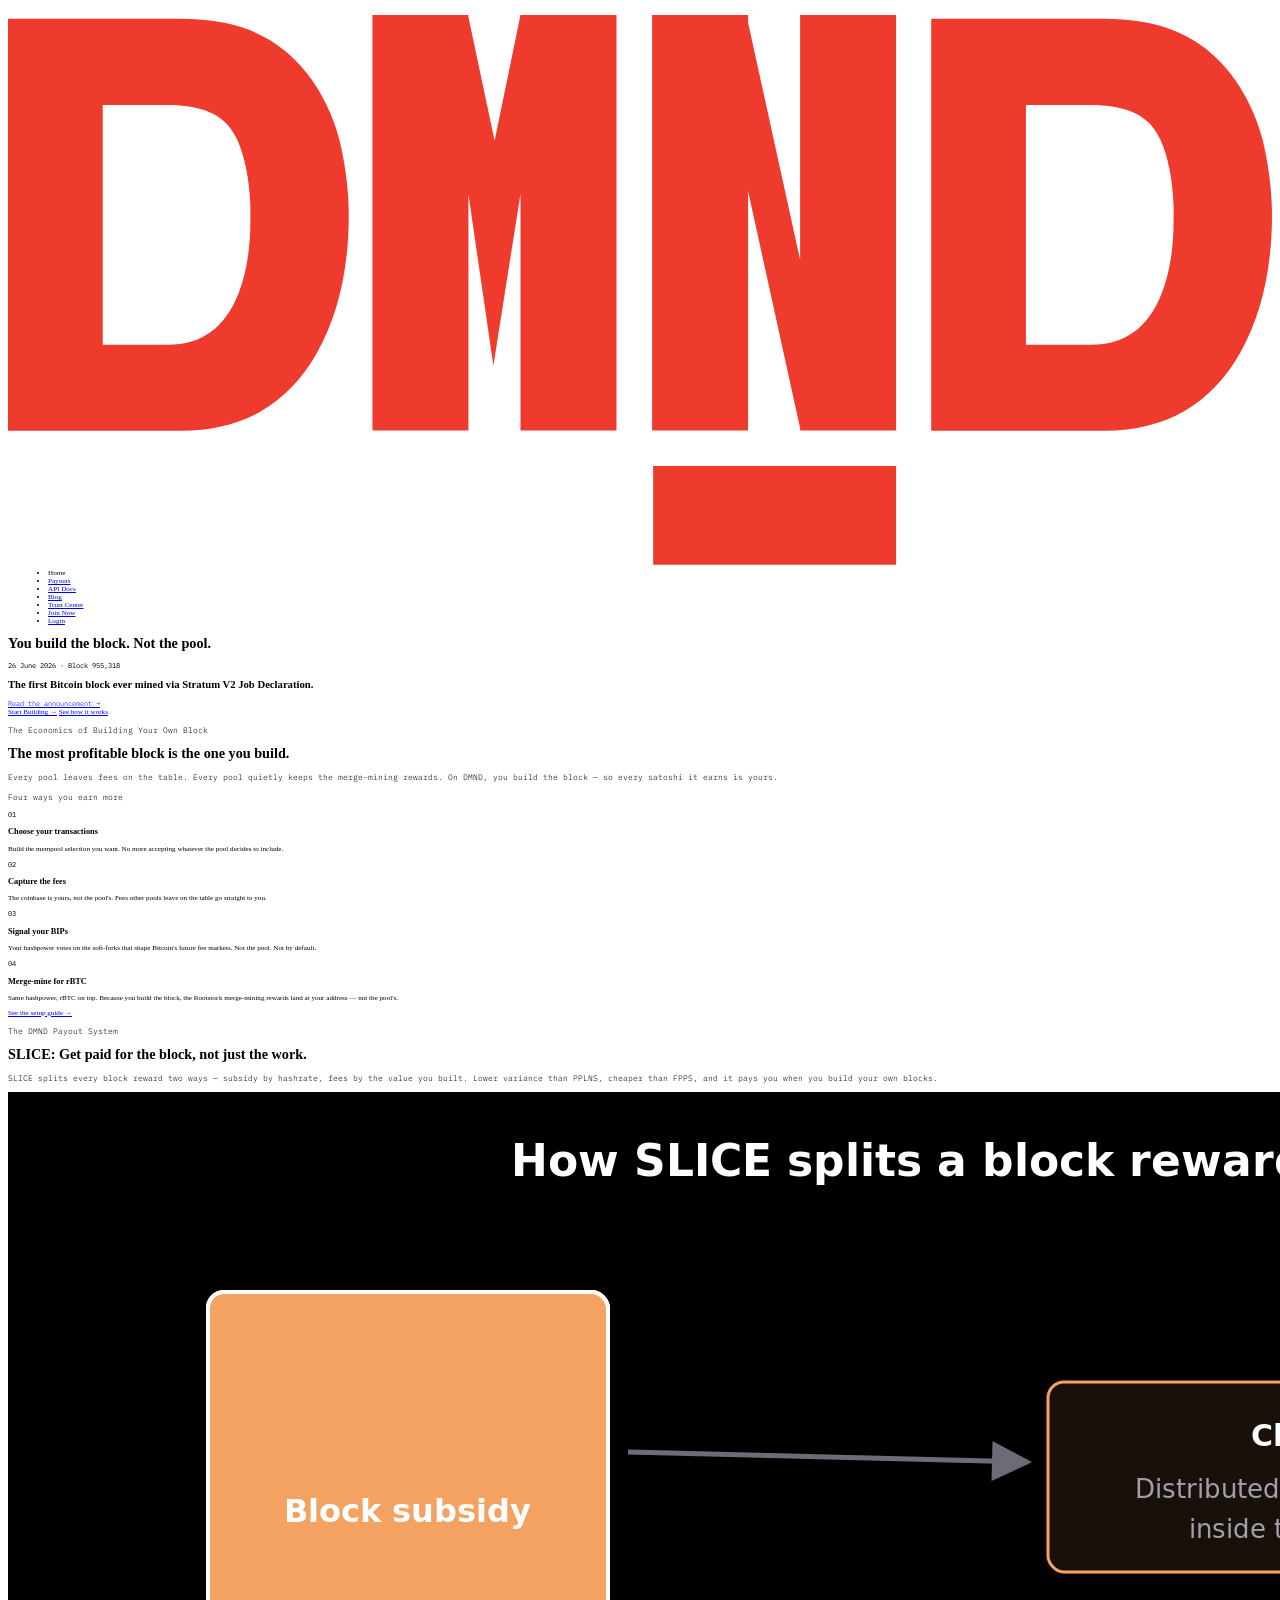
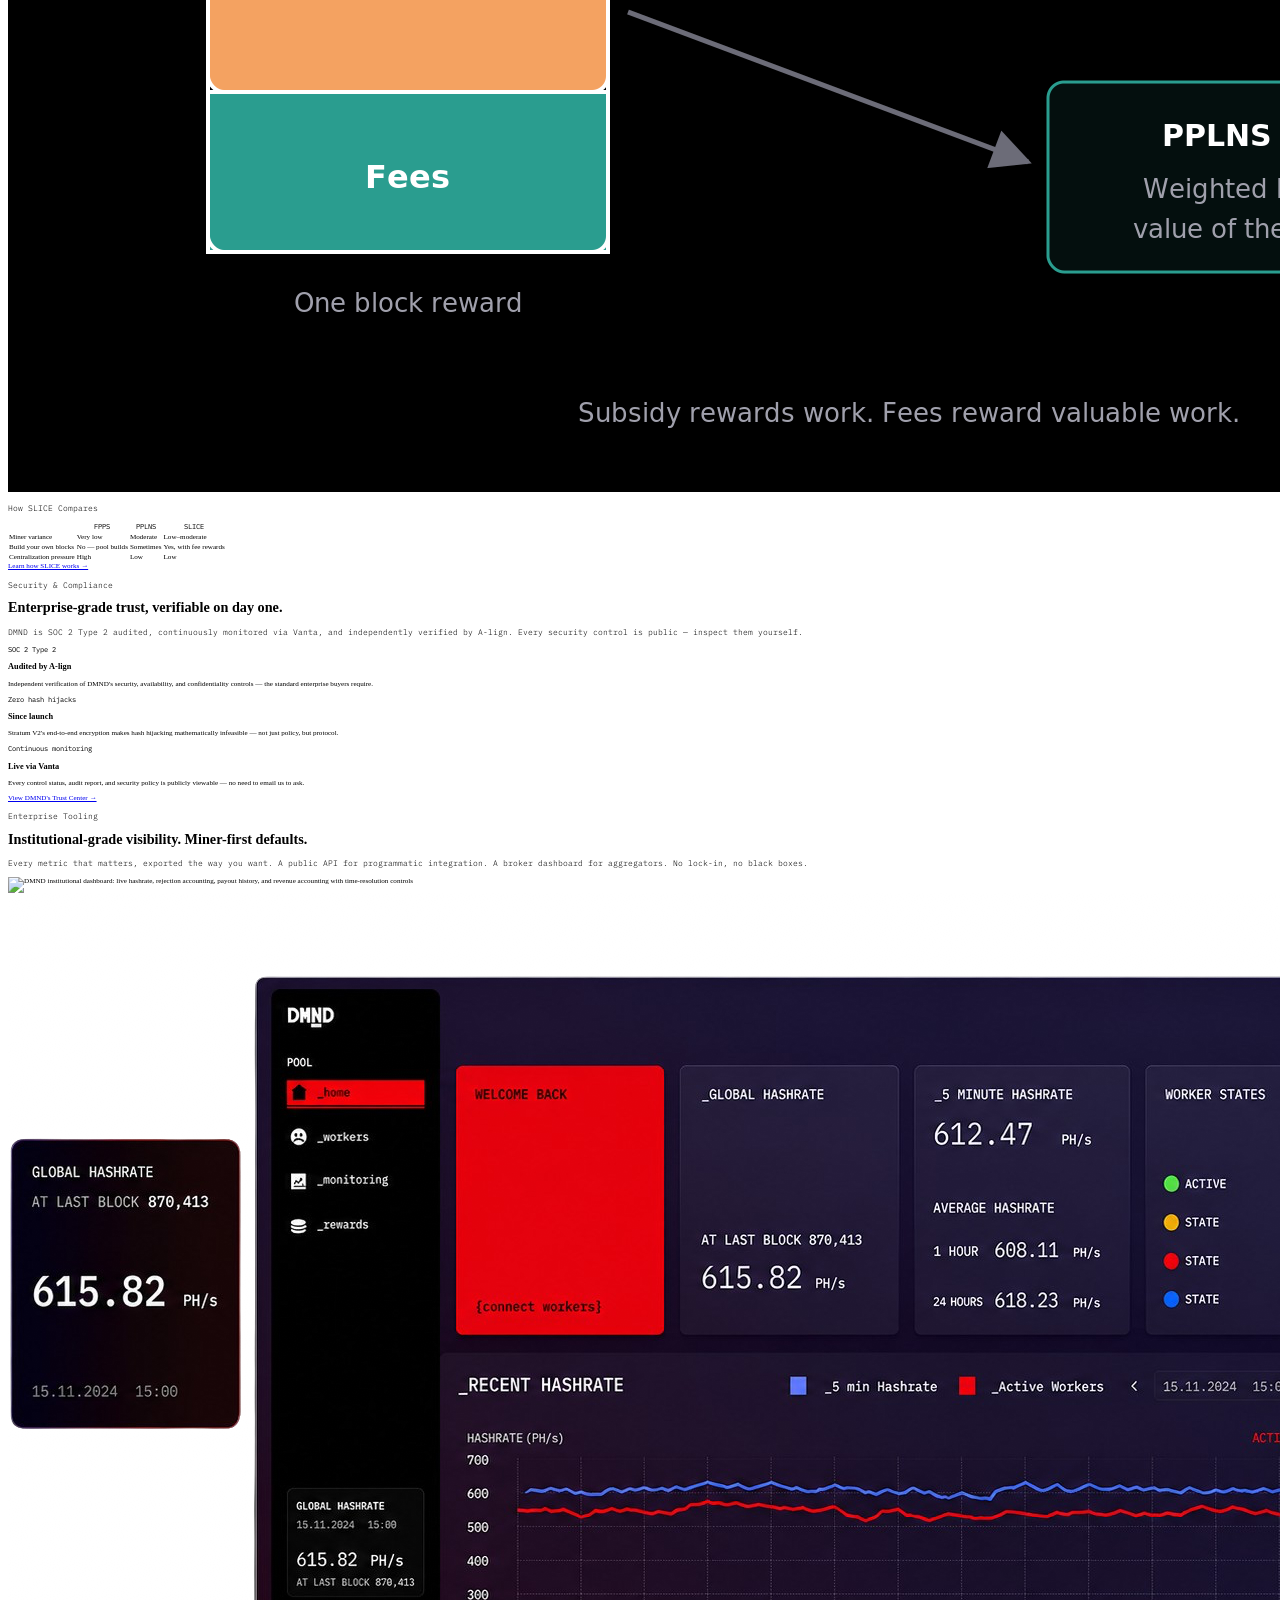
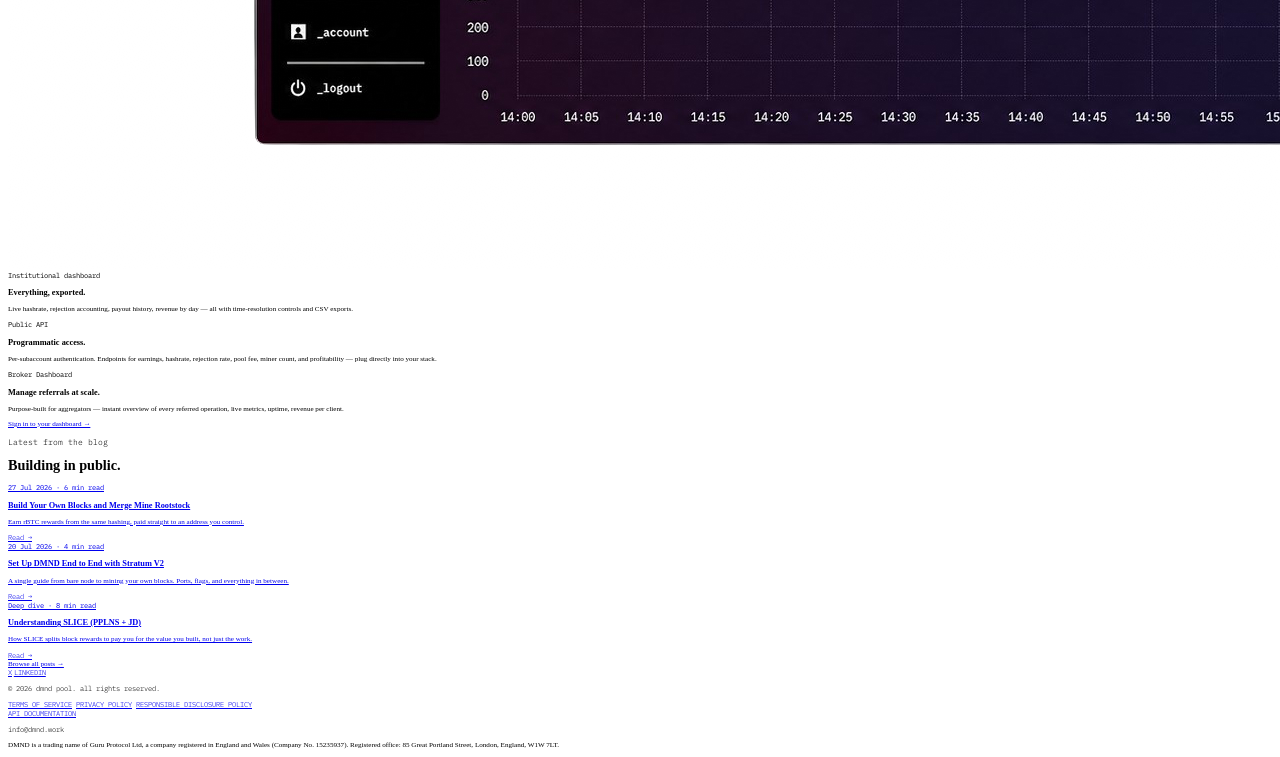
==== commit b5d5337d: "Merge pull request #24 from Priceless-P/trust-center add trust center" ====
--- a/index.html
+++ b/index.html
@@ -130,6 +130,7 @@
           <li class="px-[2.25rem] py-[1.5rem] text-[2rem] text-white/50 hover:text-white"><a href="slice.html">Payouts</a></li>
           <li class="px-[2.25rem] py-[1.5rem] text-[2rem] text-white/50 hover:text-white"><a href="api.html">API Docs</a></li>
           <li class="px-[2.25rem] py-[1.5rem] text-[2rem] text-white/50 hover:text-white"><a href="https://blog.dmnd.work/">Blog</a></li>
+          <li class="px-[2.25rem] py-[1.5rem] text-[2rem] text-white/50 hover:text-white"><a href="trust-center/index.html">Trust Center</a></li>
           <li class="px-[2.25rem] py-[1.5rem] text-[2rem] text-white/50 hover:text-white"><a href="https://join.dmnd.work">Join Now</a></li>
           <li class="px-[2.25rem] py-[1.5rem] text-[2rem] text-white/50 hover:text-white"><a href="https://dashboard.dmnd.work">Login</a></li>
         </ul>
@@ -336,7 +337,7 @@
         </div>
 
         <div class="text-center mt-[6rem]">
-          <a href="https://app.eu.vanta.com/dmnd.work/trust/4u48n4nf8yiwi9swpqjsf" class="inline-block px-[7rem] py-[1.5rem] bg-[#EF3A2E] rounded-full text-[2.75rem] text-white">
+          <a href="trust-center/index.html" class="inline-block px-[7rem] py-[1.5rem] bg-[#EF3A2E] rounded-full text-[2.75rem] text-white">
             View DMND's Trust Center →
           </a>
         </div>
